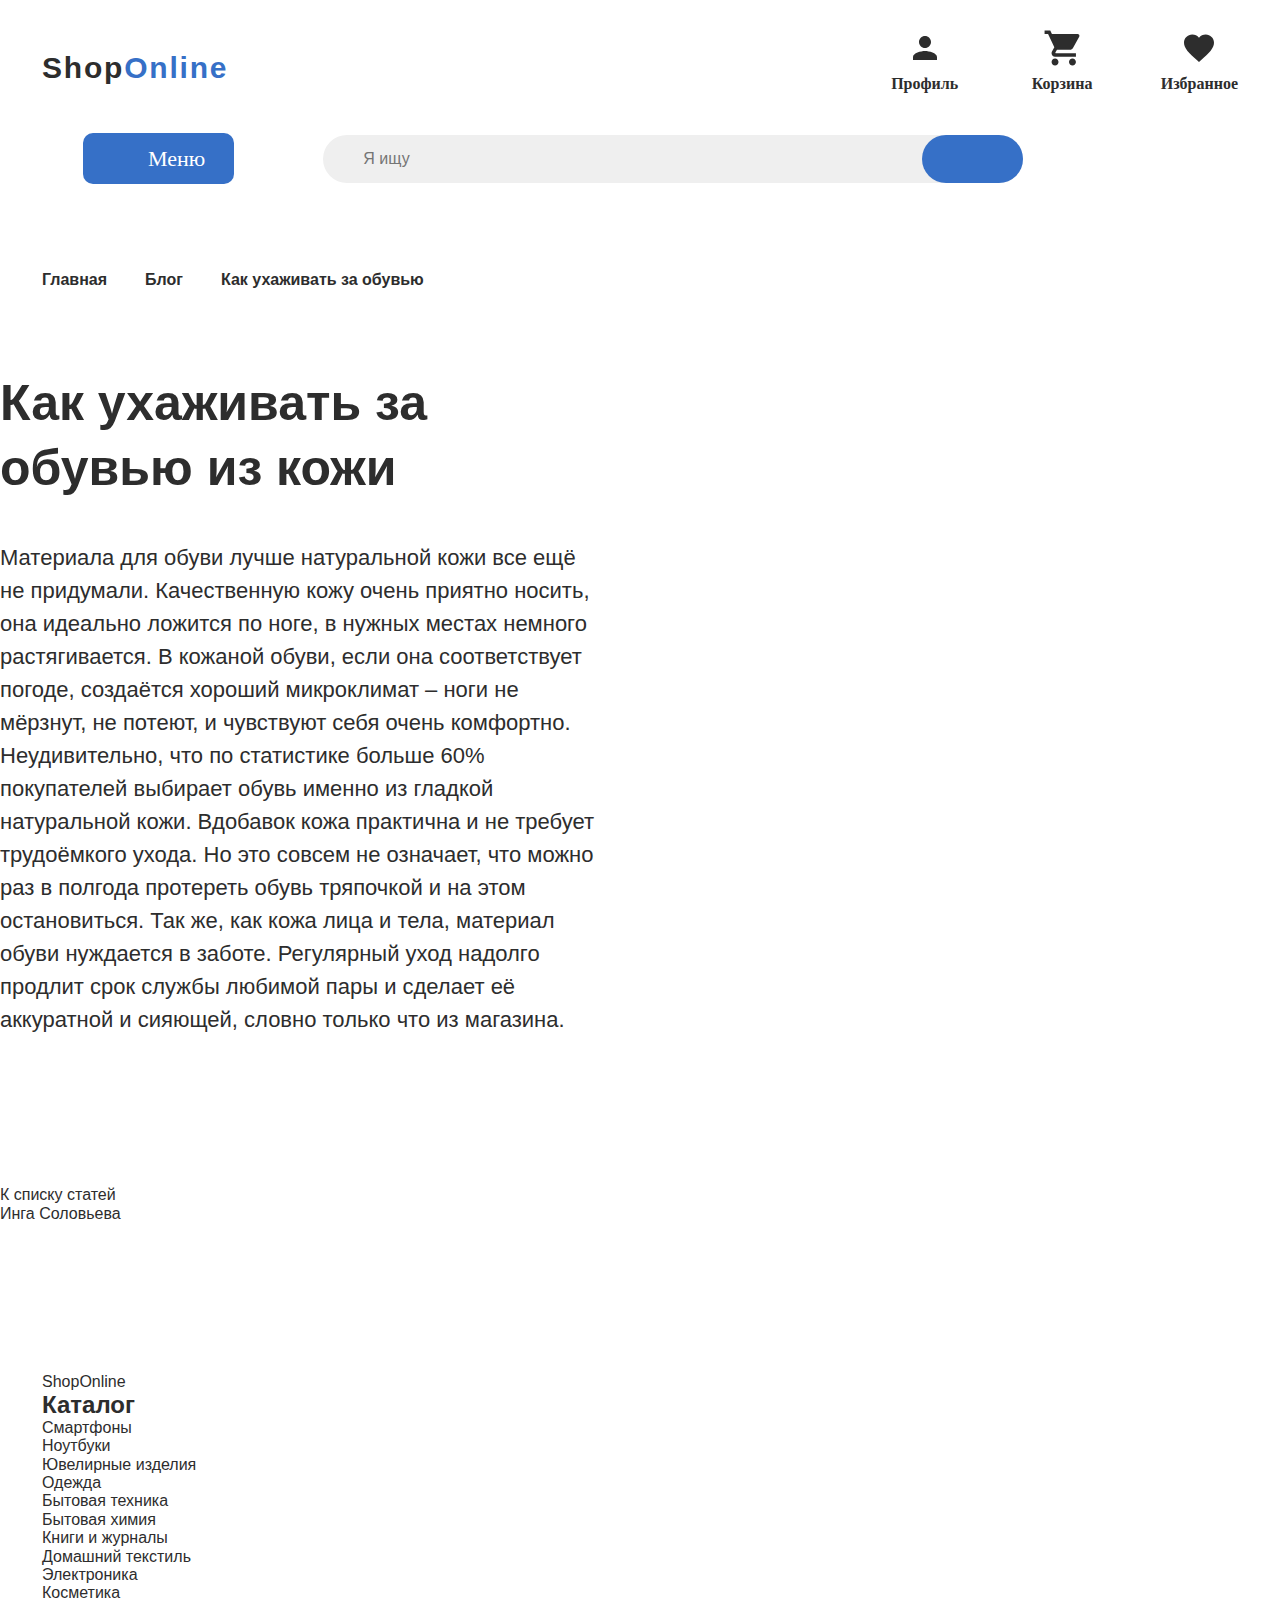
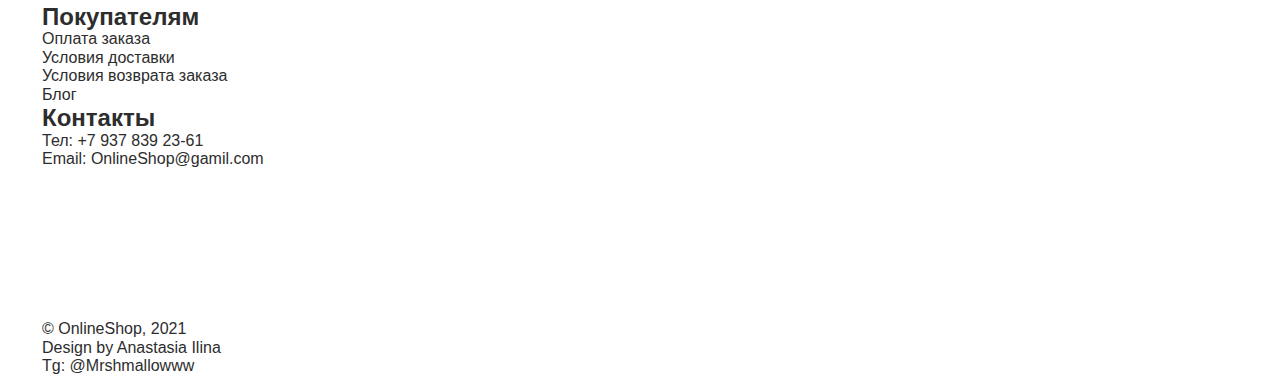
==== pages/article.html @ a48350e6 "pages" ====
<!DOCTYPE html><html lang="en"><head><meta charset="UTF-8"><meta name="viewport" content="width=device-width,initial-scale=1"><link rel="preload" href="../fonts/lato-light.woff2" as="font" type="font/woff2" crossorigin=""><link rel="preload" href="../fonts/lato-bold.woff2" as="font" type="font/woff2" crossorigin=""><link rel="preload" href="../fonts/lato-regular.woff2" as="font" type="font/woff2" crossorigin=""><link rel="preload" href="../fonts/OpenSans-Bold.woff2" as="font" type="font/woff2" crossorigin=""><style>@charset "UTF-8";html{line-height:1.15;-webkit-text-size-adjust:100%}body{margin:0}main{display:block}h1{font-size:2em;margin:.67em 0}a{background-color:transparent}button,input{font-family:inherit;font-size:100%;line-height:1.15;margin:0}button,input{overflow:visible}button{text-transform:none}button{-webkit-appearance:button}button::-moz-focus-inner{border-style:none;padding:0}button:-moz-focusring{outline:ButtonText dotted 1px}::-webkit-file-upload-button{-webkit-appearance:button;font:inherit}@font-face{font-family:Lato;font-weight:300;font-display:swap;src:url(fonts/Lato-300.woff2) format("woff2"),url(fonts/Lato-300.woff) format("woff")}@font-face{font-family:Lato;font-weight:400;font-display:swap;src:url(fonts/Lato-400.woff2) format("woff2"),url(fonts/Lato-400.woff) format("woff")}@font-face{font-family:Lato;font-weight:700;font-display:swap;src:url(fonts/Lato-700.woff2) format("woff2"),url(fonts/Lato-700.woff) format("woff")}html{position:relative;box-sizing:border-box;height:100%}*,::after,::before{box-sizing:inherit}body{min-width:320px;min-height:100%;background-color:#fff;font-family:Lato,sans-serif;font-style:normal;color:#2d2d2d;font-weight:400}svg{max-width:100%;max-height:100%;height:auto}button{padding:0;border:none;background-color:transparent}a{text-decoration:none;color:inherit}ul{list-style:none;padding:0;margin:0}h1,h2,h3,p{margin:0}.container{max-width:1920px;padding:0 75px;margin:0 auto;width:100%}@media (max-width:1919px) and (min-width:1024px){.container{max-width:100%;padding:0 42px}}@media (max-width:1024px){.container{max-width:1024px;padding:0 42px}}@media (max-width:768px){.container{max-width:768px;padding:0 34px}}@media (max-width:320px){.container{max-width:320px;padding:0 20px}}.header-container{padding:27px 0 0}.header__wrapper{display:grid;grid-template-columns:1fr 1fr 4fr 1fr;align-items:center;gap:99px;padding-top:3px}.header__logo{padding-top:13px;grid-column:1/2;color:#2d2d2d;font-family:Open,sans-serif;font-size:30px;font-style:normal;font-weight:700;line-height:normal;letter-spacing:1.8px}.header__logo-span{color:#3670c7}.header__btn{max-height:61px;justify-self:end;align-items:center;width:151px;display:grid;grid-column:2/3;border-radius:10px;background:#3670c7;padding:9px 28px 9px 30px;gap:7px;color:#fff;font-family:Lato;font-size:22px;font-style:normal;font-weight:400;line-height:150%}.header__btn-icon{grid-column:1/2;background-image:url(img/menu.svg);background-position:center;background-repeat:no-repeat;width:24px;height:24px}.header__btn-text{grid-column:2/3}.header__form{grid-column:3/4}.header__label{display:block;position:relative;max-height:54px;width:757px}.header__input{appearance:none;border-radius:30px;background:#efefef;padding:15px 40px;max-height:54px;min-width:100%;border:none}.header__input-btn{background-image:url(img/search.svg);background-color:#3670c7;background-position:center;max-width:101px;width:100%;height:100%;background-repeat:no-repeat;border-radius:30px;position:absolute;top:0;right:0}.header-panel{grid-column:4/5;display:grid;grid-template-columns:repeat(3,1fr);gap:70px;align-items:center}.header-panel__item{justify-items:center;display:grid;grid-template-rows:repeat(3,1fr);gap:4px}.header-panel__icon{grid-row:1/3;width:36px;height:36px}.header-panel__text{grid-row:3/4;color:#2d2d2d;font-family:Lato;font-size:16px;font-style:normal;font-weight:700}@media (max-width:1919px) and (min-width:1024px){.header__wrapper{grid-template-columns:1fr 1fr 1fr;grid-template-rows:1fr 1fr;gap:34px 89px}.header__logo{grid-column:1/3;grid-row:1/2}.header__btn{grid-column:1/2;grid-row:2/3;width:151px;max-height:54px}.header__form{grid-column:2/5;grid-row:2/3}.header__label{max-width:700px}.header-panel{grid-column:4/5;grid-row:1/2;max-width:354px;gap:60px}}@media (max-width:1024px){.header-container{padding:34px 0 0}.header__wrapper{grid-template-columns:1fr 1fr 1fr;grid-template-rows:1fr 1fr;gap:34px 89px}.header__logo{grid-column:1/3;grid-row:1/2}.header__btn{grid-column:1/2;grid-row:2/3;width:151px;max-height:54px}.header__form{grid-column:2/5;grid-row:2/3}.header__label{max-width:700px}.header-panel{grid-column:4/5;grid-row:1/2;max-width:354px;gap:60px}}@media (max-width:768px){.header-container{padding:27px 0 0}.header__wrapper{grid-template-columns:1fr 1fr 1fr;grid-template-rows:1fr 1fr;gap:29px 45px}.header__btn{font-size:16px;padding:7px 21px 10px;max-height:42px;max-width:115px}.header__label{max-width:540px}.header__input{max-height:54px;max-width:540px}}@media (max-width:320px){.header-container{padding:20px 0}.header__wrapper{grid-template-columns:1fr 1fr;grid-template-rows:1fr 1fr 1fr;gap:20px 71px}.header__logo{font-size:18px;grid-column:1/3;grid-row:1/2}.header__btn-icon{width:14px;height:14px}.header__btn{grid-column:1/2;grid-row:2/3;max-width:79px;max-height:30px;font-size:12px;padding:5px 14px}.header__form{grid-column:1/3;grid-row:3/4}.header__label{max-width:280px}.header__input{padding:9px 16px 11px;max-height:30px;max-width:280px;font-size:8px}.header__input-btn{max-height:30px;max-width:50px;background-size:20px}.header-panel__item{gap:0;grid-template-rows:1fr}.header-panel{grid-column:2/3;grid-row:2/3;max-width:130px;gap:20px}.header-panel__text{display:none}.header-panel__icon{min-width:30px;min-height:30px}.header__btn-icon{background-image:url(img/menu320.svg);width:14px;height:14px}}.menu{background-color:#fff;position:absolute;padding:52px 0 92px;max-width:1800px;width:100%;transform:translateY(-700px);z-index:10}.menu-wrapper{display:flex;gap:225px}.menu-title{font-size:38px;font-weight:700;font-style:normal;line-height:130%;margin-bottom:33px}.menu-list{display:flex;flex-direction:column;align-content:space-between;flex-wrap:wrap;gap:20px;max-height:245px}.menu-catalog{min-width:533px}.menu-item,.menu-link{width:225px}.menu-link{font-size:22px;line-height:150%;font-style:normal;font-weight:400}@media (max-width:1919px) and (min-width:1024px){.menu-wrapper{flex-wrap:wrap}.menu{transform:translateY(-1400px)}}@media (max-width:1024px){.menu{transform:translateY(-1600px)}.menu-wrapper{flex-wrap:wrap}}.breadcrumps-wrapper{margin-bottom:80px}.section-breadcrumbs{display:flex;gap:10px;align-content:center}.section-breadcrumb{font-size:16px;line-height:130%;font-weight:700}.section-arrow{content:"";background-image:url(img/blog-arrow.svg);background-position:center;background-repeat:no-repeat;width:18px;height:18px}@media (max-width:768px){.breadcrumps-wrapper{margin-bottom:60px}.section-breadcrumb{font-size:14px}}@media (max-width:320px){.section-breadcrumbs{gap:6px}.breadcrumps-wrapper{margin-bottom:31px}.section-breadcrumb{font-size:8px}.section-arrow{content:"";background-image:url(img/blog-arrow320.svg);background-repeat:no-repeat;width:11px;height:11px}}.article{padding:80px 0 150px}.article-conatainer{margin:0 auto;max-width:1770px}.article-wrapper{display:flex;gap:143px}.article-title{color:#2d2d2d;font-size:50px;font-style:normal;font-weight:700;line-height:130%;margin-bottom:40px}.article-text{color:#2d2d2d;font-size:22px;font-style:normal;font-weight:400;line-height:150%;margin-bottom:150px}.reclame-card{width:532px;height:328px;background-repeat:no-repeat;display:flex;flex-direction:column;align-items:flex-start;justify-content:flex-end;padding:43px 90px 43px 30px}.reclame-card_one{background-image:url(img/stambul.png);margin-bottom:50px}.reclame-card_two{background-image:url(img/car.png)}.reclame-card__title{color:#fff;font-size:32px;font-style:normal;font-weight:700;line-height:130%}.reclame-card__text{color:#fff;font-size:16px;font-style:normal;font-weight:700;line-height:130%}@media (max-width:1024px){.article{padding:40px 0 100px}.breadcrumps-wrapper-article{margin-bottom:60px}.article-conatainer{margin:0 auto;max-width:1024px;padding:0 42px}.article-wrapper{gap:35px}.reclame-card{width:300px;height:254px}.article-title{font-size:40px;margin-bottom:30px}.article-text{font-size:18px;line-height:150%}.reclame-card{padding:15px 20px 20px 15px}.reclame-card_one{background-image:url(css/img/stamb1024-768.png);margin-bottom:40px}.reclame-card_two{background-image:url(css/img/car1024-768.png)}.reclame-card__title{font-size:22px}.reclame-card__text{font-size:14px}}@media (max-width:768px){.article{padding:35px 0 80px}.article-conatainer{margin:0 auto;max-width:768px;padding:0 34px}.breadcrumps-wrapper-article{margin-bottom:50px}.article-wrapper{flex-direction:column}.article-title{font-size:28px;margin-bottom:20px}.article-text{font-size:16px;margin-bottom:126px}.reclame{display:flex;justify-content:space-between}.reclame-card{width:320px}}@media (max-width:320px){.article{padding:16px 0 52px}.article-conatainer{margin:0 auto;max-width:320px;padding:0 20px}.article-title{font-size:18px;margin-bottom:10px}.article-text{font-size:12px;margin-bottom:123px}.reclame{display:none}}</style><link rel="stylesheet" href="css/index.css" media="print" onload="this.media='all'"><title>Article</title><script type="module" src="js/index.js"></script></head><body><header class="header"><div class="container"><div class="header-container"><div class="header__wrapper"><p class="header__logo">Shop<span class="header__logo-span">Online</span></p><button class="header__btn" aria-label="Кнопка меню"><div class="header__btn-icon"></div><p class="header__btn-text">Меню</p></button><form class="header__form"><label class="header__label" for="header__input"><input class="header__input" id="header__input" type="text" placeholder="Я ищу"> <button class="header__input-btn" aria-label="Кнопка поиска"></button></label></form><ul class="header-panel"><li class="header-panel__item" tabindex="0"><svg class="header-panel__icon" width="36" height="36" viewBox="0 0 36 36" fill="none" xmlns="http://www.w3.org/2000/svg"><g id="person" clip-path="url(#clip0_4601_20)"><path id="Vector" d="M18 18C21.315 18 24 15.315 24 12C24 8.685 21.315 6 18 6C14.685 6 12 8.685 12 12C12 15.315 14.685 18 18 18ZM18 21C13.995 21 6 23.01 6 27V30H30V27C30 23.01 22.005 21 18 21Z" fill="#2D2D2D"/></g><defs><clip-path id="clip0_4601_20"><rect width="36" height="36" fill="white"/></clip-path></defs></svg><p class="header-panel__text">Профиль</p></li><li class="header-panel__item" tabindex="0"><svg class="header-panel__icon" width="31" height="30" viewBox="0 0 31 30" fill="none" xmlns="http://www.w3.org/2000/svg"><path d="M9.5 24C7.85 24 6.515 25.35 6.515 27C6.515 28.65 7.85 30 9.5 30C11.15 30 12.5 28.65 12.5 27C12.5 25.35 11.15 24 9.5 24ZM0.5 0V3H3.5L8.9 14.385L6.875 18.06C6.635 18.48 6.5 18.975 6.5 19.5C6.5 21.15 7.85 22.5 9.5 22.5H27.5V19.5H10.13C9.92 19.5 9.755 19.335 9.755 19.125L9.8 18.945L11.15 16.5H22.325C23.45 16.5 24.44 15.885 24.95 14.955L30.32 5.22C30.44 5.01 30.5 4.755 30.5 4.5C30.5 3.675 29.825 3 29 3H6.815L5.405 0H0.5ZM24.5 24C22.85 24 21.515 25.35 21.515 27C21.515 28.65 22.85 30 24.5 30C26.15 30 27.5 28.65 27.5 27C27.5 25.35 26.15 24 24.5 24Z" fill="#2D2D2D"/></svg><p class="header-panel__text">Корзина</p></li><li class="header-panel__item" tabindex="0"><svg class="header-panel__icon" width="36" height="36" viewBox="0 0 36 36" fill="none" xmlns="http://www.w3.org/2000/svg"><g clip-path="url(#clip0_4601_33)"><path d="M18 32.025L15.825 30.045C8.1 23.04 3 18.42 3 12.75C3 8.13 6.63 4.5 11.25 4.5C13.86 4.5 16.365 5.715 18 7.635C19.635 5.715 22.14 4.5 24.75 4.5C29.37 4.5 33 8.13 33 12.75C33 18.42 27.9 23.04 20.175 30.06L18 32.025Z" fill="#2D2D2D"/></g><defs><clip-path id="clip0_4601_33"><rect width="36" height="36" fill="white"/></clip-path></defs></svg><p class="header-panel__text">Избранное</p></li></ul></div></div><div class="menu"><div class="menu-wrapper"><div class="menu-wrapper-content menu-catalog"><h2 class="menu-title">Каталог</h2><ul class="menu-list"><li class="menu-item"><a href="#" class="menu-link">Смартфоны</a></li><li class="menu-item"><a href="#" class="menu-link">Ноутбуки</a></li><li class="menu-item"><a href="#" class="menu-link">Ювелирные изделия</a></li><li class="menu-item"><a href="#" class="menu-link">Одежда</a></li><li class="menu-item"><a href="#" class="menu-link">Бытовая техника</a></li><li class="menu-item"><a href="#" class="menu-link">Бытовая химия</a></li><li class="menu-item"><a href="#" class="menu-link">Книги и журналы</a></li><li class="menu-item"><a href="#" class="menu-link">Домашний текстиль</a></li><li class="menu-item"><a href="#" class="menu-link">Электроника</a></li><li class="menu-item"><a href="#" class="menu-link">Косметика</a></li></ul></div><div class="menu-wrapper-content"><h2 class="menu-title">Покупателям</h2><ul class="menu-list menu-list-buyers"><li class="menu-item menu-item-buyers"><a href="#" class="menu-link menu-link-buyers">Оплата заказа</a></li><li class="menu-item menu-item-buyers"><a href="#" class="menu-link menu-link-buyers">Условия доставки</a></li><li class="menu-item menu-item-buyers"><a href="#" class="menu-link menu-link-buyers">Условия возврата заказа</a></li><li class="menu-item menu-item-buyers"><a href="#" class="menu-link menu-link-buyers">Блог</a></li></ul></div><div class="menu-wrapper-content"><h2 class="menu-title">Связаться с нами</h2><ul class="menu-list menu-list-connection"><li class="menu-item menu-item-connection"><a href="#" class="menu-link menu-link-connection">Контакты</a></li></ul></div></div></div></div></header><main class="article"><div class="breadcrumps-wrapper breadcrumps-wrapper-article"><div class="container"><div class="section-breadcrumbs"><a href="./index-shop.html" class="section-breadcrumb">Главная</a><div class="section-arrow"></div><a href="./index-shop.html" class="section-breadcrumb">Блог</a><div class="section-arrow"></div><p class="section-breadcrumb">Как ухаживать за обувью</p></div></div></div><div class="article-conatainer"><div class="article-wrapper"><div class="article-inner"><h1 class="article-title">Как ухаживать за обувью из кожи</h1><p class="article-text">Материала для обуви лучше натуральной кожи все ещё не придумали. Качественную кожу очень приятно носить, она идеально ложится по ноге, в нужных местах немного растягивается. В кожаной обуви, если она соответствует погоде, создаётся хороший микроклимат – ноги не мёрзнут, не потеют, и чувствуют себя очень комфортно. Неудивительно, что по статистике больше 60% покупателей выбирает обувь именно из гладкой натуральной кожи. Вдобавок кожа практична и не требует трудоёмкого ухода. Но это совсем не означает, что можно раз в полгода протереть обувь тряпочкой и на этом остановиться. Так же, как кожа лица и тела, материал обуви нуждается в заботе. Регулярный уход надолго продлит срок службы любимой пары и сделает её аккуратной и сияющей, словно только что из магазина.</p><div class="article-bottom"><a href="./blog.html" class="article-btn"><div class="article-btn-img"></div>К списку статей</a><p class="article-author">Инга Соловьева</p></div></div><div class="reclame"><div class="reclame-card reclame-card_one"><h3 class="reclame-card__title">Горящие туры в Стамбул от 20 000 руб.</h3><p class="reclame-card__text">Окунись в настоящую восточную сказку</p></div><div class="reclame-card reclame-card_two"><h3 class="reclame-card__title">Новый RENAULT DUSTER</h3><p class="reclame-card__text">Легендарный внедорожник в новом дизайне</p></div></div></div></div></main><footer class="footer"><div class="container"><div class="footer-wrapper"><div class="footer-wrapper-top"><div class="footer-content-left"><p class="footer__logo">Shop<span class="footer__logo-span">Online</span></p></div><div class="footer-content-wrapper"><div class="footer-content-center"><div class="footer-content-center__wrapper footer-content-center__catalog"><h2 class="footer-title">Каталог</h2><ul class="footer-content-list"><li class="footer-content-item"><a href="#" class="footer-content-link">Смартфоны</a></li><li class="footer-content-item"><a href="#" class="footer-content-link">Ноутбуки</a></li><li class="footer-content-item"><a href="#" class="footer-content-link">Ювелирные изделия</a></li><li class="footer-content-item"><a href="#" class="footer-content-link">Одежда</a></li><li class="footer-content-item"><a href="#" class="footer-content-link">Бытовая техника</a></li><li class="footer-content-item"><a href="#" class="footer-content-link">Бытовая химия</a></li><li class="footer-content-item"><a href="#" class="footer-content-link">Книги и журналы</a></li><li class="footer-content-item"><a href="#" class="footer-content-link">Домашний текстиль</a></li><li class="footer-content-item"><a href="#" class="footer-content-link">Электроника</a></li><li class="footer-content-item"><a href="#" class="footer-content-link">Косметика</a></li></ul></div><div class="footer-content-center__wrapper"><h2 class="footer-title">Покупателям</h2><ul class="footer-content-list-buyers"><li class="footer-content-item-buyers"><a href="#" class="footer-content-link-buyers">Оплата заказа</a></li><li class="footer-content-item-buyers"><a href="#" class="footer-content-link-buyers">Условия доставки</a></li><li class="footer-content-item-buyers"><a href="#" class="footer-content-link-buyers">Условия возврата заказа</a></li><li class="footer-content-item-buyers"><a href="#" class="footer-content-link-buyers">Блог</a></li></ul></div></div><div class="footer-content-right"><div class="footer-content-contacts"><h2 class="footer-title">Контакты</h2><p class="footer-contact footer-phone">Тел: <a href="tel:+79378392361" class="footer-phone">+7 937 839 23-61</a></p><p class="footer-contact footer-email">Email: <a href="email:OnlineShop@gamil.com" class="footer-phone">OnlineShop@gamil.com</a></p><ul class="footer-social"><li class="footer-social-item"><a href="#" class="footer-social-link"><svg width="26" height="26" viewBox="0 0 26 26" fill="none" xmlns="http://www.w3.org/2000/svg"><path d="M18.1162 15.2318C17.8395 15.0896 16.4608 14.4143 16.2043 14.3229C15.9479 14.2264 15.76 14.1807 15.5746 14.465C15.3867 14.7469 14.8535 15.374 14.686 15.5645C14.5235 15.7523 14.3584 15.7752 14.0817 15.6355C12.4363 14.8129 11.3572 14.168 10.2731 12.3068C9.98616 11.8117 10.56 11.8473 11.0957 10.7783C11.1871 10.5904 11.1414 10.4305 11.0703 10.2883C10.9992 10.1461 10.4406 8.76992 10.2071 8.20879C9.98108 7.66289 9.74748 7.73906 9.57737 7.72891C9.41487 7.71875 9.22952 7.71875 9.04163 7.71875C8.85373 7.71875 8.55159 7.78984 8.29514 8.0666C8.0387 8.34844 7.31506 9.02637 7.31506 10.4025C7.31506 11.7787 8.31799 13.1117 8.4551 13.2996C8.59729 13.4875 10.428 16.3109 13.2387 17.5271C15.016 18.2939 15.7117 18.36 16.6004 18.2279C17.1412 18.1467 18.2559 17.5525 18.4869 16.8949C18.718 16.2398 18.718 15.6787 18.6494 15.5619C18.5809 15.4375 18.393 15.3664 18.1162 15.2318Z" fill="white"/><path d="M23.4914 8.59219C22.9176 7.22871 22.0949 6.00488 21.0463 4.95371C19.9977 3.90508 18.7738 3.07988 17.4078 2.50859C16.0113 1.92207 14.5285 1.625 13 1.625H12.9492C11.4106 1.63262 9.92014 1.9373 8.51858 2.53652C7.16526 3.11543 5.95158 3.93809 4.91311 4.98672C3.87463 6.03535 3.05959 7.2541 2.49592 8.6125C1.91194 10.0191 1.6174 11.5146 1.62502 13.0533C1.63264 14.8154 2.05412 16.5648 2.84377 18.1289V21.9883C2.84377 22.6332 3.36682 23.1562 4.01174 23.1562H7.87365C9.43772 23.9459 11.1871 24.3674 12.9492 24.375H13.0026C14.5235 24.375 15.9987 24.0805 17.3875 23.5041C18.7459 22.9379 19.9672 22.1254 21.0133 21.0869C22.0619 20.0484 22.8871 18.8348 23.4635 17.4814C24.0627 16.0799 24.3674 14.5895 24.375 13.0508C24.3826 11.5045 24.083 10.0039 23.4914 8.59219ZM19.6549 19.7133C17.875 21.4754 15.5137 22.4453 13 22.4453H12.9569C11.4258 22.4377 9.9049 22.0568 8.56174 21.3408L8.34846 21.2266H4.77346V17.6516L4.6592 17.4383C3.94319 16.0951 3.56233 14.5742 3.55471 13.0432C3.54455 10.5117 4.51194 8.13516 6.28674 6.34512C8.05901 4.55508 10.428 3.56484 12.9594 3.55469H13.0026C14.2721 3.55469 15.5035 3.80098 16.6639 4.28848C17.7963 4.76328 18.8119 5.44629 19.6854 6.31973C20.5563 7.19062 21.2418 8.20879 21.7166 9.34121C22.2092 10.5143 22.4555 11.7584 22.4504 13.0432C22.4352 15.5721 21.4424 17.941 19.6549 19.7133Z" fill="white"/></svg></a></li><li class="footer-social-item"><a href="#" class="footer-social-link"><svg width="26" height="26" viewBox="0 0 26 26" fill="none" xmlns="http://www.w3.org/2000/svg"><path d="M13 2C10.0149 2 9.6395 2.01375 8.46663 2.066C7.29375 2.121 6.49487 2.30525 5.795 2.5775C5.06088 2.85363 4.39593 3.28676 3.84663 3.84663C3.2871 4.39621 2.85402 5.06108 2.5775 5.795C2.30525 6.4935 2.11963 7.29375 2.066 8.4625C2.01375 9.63812 2 10.0121 2 13.0014C2 15.9879 2.01375 16.3619 2.066 17.5347C2.121 18.7063 2.30525 19.5051 2.5775 20.205C2.85938 20.9282 3.23475 21.5415 3.84663 22.1534C4.45713 22.7652 5.07037 23.142 5.79363 23.4225C6.49487 23.6947 7.29238 23.8804 8.46388 23.934C9.63813 23.9862 10.0121 24 13 24C15.9879 24 16.3605 23.9862 17.5347 23.934C18.7049 23.879 19.5065 23.6947 20.2064 23.4225C20.94 23.1462 21.6045 22.7131 22.1534 22.1534C22.7652 21.5415 23.1406 20.9282 23.4225 20.205C23.6934 19.5051 23.879 18.7063 23.934 17.5347C23.9862 16.3619 24 15.9879 24 13C24 10.0121 23.9862 9.63813 23.934 8.46388C23.879 7.29375 23.6934 6.4935 23.4225 5.795C23.146 5.06106 22.7129 4.39618 22.1534 3.84663C21.6042 3.28655 20.9392 2.85339 20.205 2.5775C19.5037 2.30525 18.7035 2.11963 17.5334 2.066C16.3591 2.01375 15.9865 2 12.9973 2H13.0014H13ZM12.0141 3.98275H13.0014C15.9384 3.98275 16.2863 3.99238 17.4454 4.046C18.5179 4.09413 19.1009 4.27425 19.4886 4.42412C20.0015 4.6235 20.3686 4.86275 20.7536 5.24775C21.1386 5.63275 21.3765 5.9985 21.5759 6.51275C21.7271 6.89913 21.9059 7.48213 21.954 8.55463C22.0076 9.71375 22.0186 10.0616 22.0186 12.9973C22.0186 15.9329 22.0076 16.2821 21.954 17.4412C21.9059 18.5138 21.7257 19.0954 21.5759 19.4831C21.3995 19.9607 21.118 20.3926 20.7522 20.7467C20.3672 21.1318 20.0015 21.3696 19.4873 21.569C19.1023 21.7203 18.5192 21.899 17.4454 21.9485C16.2863 22.0007 15.9384 22.0131 13.0014 22.0131C10.0644 22.0131 9.71513 22.0007 8.556 21.9485C7.4835 21.899 6.90188 21.7203 6.51412 21.569C6.03631 21.3929 5.60405 21.1119 5.24913 20.7467C4.88303 20.392 4.60112 19.9598 4.42412 19.4818C4.27425 19.0954 4.09413 18.5124 4.046 17.4399C3.99375 16.2808 3.98275 15.9329 3.98275 12.9945C3.98275 10.0575 3.99375 9.711 4.046 8.55187C4.0955 7.47937 4.27425 6.89638 4.4255 6.50863C4.62488 5.99575 4.86412 5.62862 5.24913 5.24362C5.63412 4.85862 5.99988 4.62075 6.51412 4.42138C6.90188 4.27013 7.4835 4.09138 8.556 4.04188C9.57075 3.99513 9.964 3.98138 12.0141 3.98V3.98275ZM18.8726 5.80875C18.6993 5.80875 18.5276 5.84289 18.3675 5.90923C18.2073 5.97557 18.0618 6.0728 17.9392 6.19537C17.8167 6.31794 17.7194 6.46346 17.6531 6.62361C17.5868 6.78376 17.5526 6.95541 17.5526 7.12875C17.5526 7.30209 17.5868 7.47374 17.6531 7.63389C17.7194 7.79404 17.8167 7.93956 17.9392 8.06213C18.0618 8.1847 18.2073 8.28193 18.3675 8.34827C18.5276 8.41461 18.6993 8.44875 18.8726 8.44875C19.2227 8.44875 19.5585 8.30968 19.806 8.06213C20.0536 7.81458 20.1926 7.47884 20.1926 7.12875C20.1926 6.77866 20.0536 6.44292 19.806 6.19537C19.5585 5.94782 19.2227 5.80875 18.8726 5.80875ZM13.0014 7.3515C12.2521 7.33981 11.508 7.47729 10.8123 7.75594C10.1167 8.0346 9.48346 8.44885 8.94946 8.97458C8.41546 9.50032 7.99138 10.127 7.70191 10.8182C7.41244 11.5094 7.26336 12.2513 7.26336 13.0007C7.26336 13.7501 7.41244 14.4919 7.70191 15.1831C7.99138 15.8743 8.41546 16.5011 8.94946 17.0268C9.48346 17.5525 10.1167 17.9668 10.8123 18.2454C11.508 18.5241 12.2521 18.6616 13.0014 18.6499C14.4844 18.6267 15.8988 18.0214 16.9393 16.9645C17.9799 15.9076 18.5631 14.4839 18.5631 13.0007C18.5631 11.5175 17.9799 10.0938 16.9393 9.03691C15.8988 7.97999 14.4844 7.37464 13.0014 7.3515ZM13.0014 9.33288C13.974 9.33288 14.9067 9.71923 15.5944 10.407C16.2821 11.0947 16.6685 12.0274 16.6685 13C16.6685 13.9726 16.2821 14.9053 15.5944 15.593C14.9067 16.2808 13.974 16.6671 13.0014 16.6671C12.0288 16.6671 11.096 16.2808 10.4083 15.593C9.72061 14.9053 9.33425 13.9726 9.33425 13C9.33425 12.0274 9.72061 11.0947 10.4083 10.407C11.096 9.71923 12.0288 9.33288 13.0014 9.33288Z" fill="white"/></svg></a></li><li class="footer-social-item"><a href="#" class="footer-social-link"><svg width="26" height="26" viewBox="0 0 26 26" fill="none" xmlns="http://www.w3.org/2000/svg"><path d="M24.375 12.9291C24.375 12.8732 24.375 12.8097 24.3725 12.7361C24.3699 12.5304 24.3648 12.2994 24.3598 12.0531C24.3395 11.3447 24.3039 10.6388 24.248 9.97358C24.1719 9.05698 24.0602 8.29272 23.9078 7.7189C23.747 7.12006 23.4319 6.5739 22.9939 6.13502C22.5559 5.69614 22.0104 5.3799 21.4119 5.21792C20.6934 5.02495 19.2867 4.90562 17.3062 4.83198C16.3643 4.79644 15.3562 4.77358 14.3482 4.76089C13.9953 4.75581 13.6678 4.75327 13.3732 4.75073H12.6268C12.3322 4.75327 12.0047 4.75581 11.6518 4.76089C10.6438 4.77358 9.63574 4.79644 8.69375 4.83198C6.71328 4.90815 5.3041 5.02749 4.58809 5.21792C3.98938 5.3795 3.44365 5.69561 3.0056 6.13455C2.56755 6.57349 2.25255 7.11986 2.09219 7.7189C1.9373 8.29272 1.82812 9.05698 1.75195 9.97358C1.69609 10.6388 1.66055 11.3447 1.64023 12.0531C1.63262 12.2994 1.63008 12.5304 1.62754 12.7361C1.62754 12.8097 1.625 12.8732 1.625 12.9291V13.0712C1.625 13.1271 1.625 13.1906 1.62754 13.2642C1.63008 13.4699 1.63516 13.7009 1.64023 13.9472C1.66055 14.6556 1.69609 15.3615 1.75195 16.0267C1.82812 16.9433 1.93984 17.7076 2.09219 18.2814C2.41719 19.4976 3.37187 20.4574 4.58809 20.7824C5.3041 20.9753 6.71328 21.0947 8.69375 21.1683C9.63574 21.2039 10.6438 21.2267 11.6518 21.2394C12.0047 21.2445 12.3322 21.247 12.6268 21.2496H13.3732C13.6678 21.247 13.9953 21.2445 14.3482 21.2394C15.3562 21.2267 16.3643 21.2039 17.3062 21.1683C19.2867 21.0921 20.6959 20.9728 21.4119 20.7824C22.6281 20.4574 23.5828 19.5001 23.9078 18.2814C24.0627 17.7076 24.1719 16.9433 24.248 16.0267C24.3039 15.3615 24.3395 14.6556 24.3598 13.9472C24.3674 13.7009 24.3699 13.4699 24.3725 13.2642C24.3725 13.1906 24.375 13.1271 24.375 13.0712V12.9291ZM22.5469 13.0611C22.5469 13.1144 22.5469 13.1728 22.5443 13.2414C22.5418 13.4394 22.5367 13.6578 22.5316 13.8939C22.5139 14.5693 22.4783 15.2447 22.425 15.8718C22.3564 16.6894 22.26 17.3597 22.1406 17.8091C21.9832 18.3957 21.5211 18.8603 20.9371 19.0152C20.4039 19.1574 19.0607 19.2716 17.2352 19.3402C16.3109 19.3757 15.3156 19.3986 14.3229 19.4113C13.975 19.4164 13.6525 19.4189 13.3631 19.4189H12.6369L11.6771 19.4113C10.6844 19.3986 9.6916 19.3757 8.76484 19.3402C6.93926 19.2691 5.59355 19.1574 5.06289 19.0152C4.47891 18.8578 4.0168 18.3957 3.85938 17.8091C3.74004 17.3597 3.64355 16.6894 3.575 15.8718C3.52168 15.2447 3.48867 14.5693 3.46836 13.8939C3.46074 13.6578 3.4582 13.4369 3.45566 13.2414C3.45566 13.1728 3.45312 13.1119 3.45312 13.0611V12.9392C3.45312 12.8859 3.45313 12.8275 3.45566 12.7589C3.4582 12.5609 3.46328 12.3425 3.46836 12.1064C3.48613 11.431 3.52168 10.7556 3.575 10.1285C3.64355 9.31089 3.74004 8.64057 3.85938 8.19116C4.0168 7.60464 4.47891 7.13999 5.06289 6.98511C5.59609 6.84292 6.93926 6.72866 8.76484 6.66011C9.68906 6.62456 10.6844 6.60171 11.6771 6.58901C12.025 6.58393 12.3475 6.5814 12.6369 6.5814H13.3631L14.3229 6.58901C15.3156 6.60171 16.3084 6.62456 17.2352 6.66011C19.0607 6.7312 20.4064 6.84292 20.9371 6.98511C21.5211 7.14253 21.9832 7.60464 22.1406 8.19116C22.26 8.64057 22.3564 9.31089 22.425 10.1285C22.4783 10.7556 22.5113 11.431 22.5316 12.1064C22.5393 12.3425 22.5418 12.5634 22.5443 12.7589C22.5443 12.8275 22.5469 12.8884 22.5469 12.9392V13.0611ZM10.7402 16.4025L16.6309 12.9748L10.7402 9.5978V16.4025Z" fill="white"/></svg></a></li><li class="footer-social-item"><a href="#" class="footer-social-link"><svg width="26" height="26" viewBox="0 0 26 26" fill="none" xmlns="http://www.w3.org/2000/svg"><path d="M19.5 2.1665H16.25C14.8135 2.1665 13.4357 2.73719 12.4199 3.75301C11.4041 4.76883 10.8334 6.14658 10.8334 7.58317V10.8332H7.58337V15.1665H10.8334V23.8332H15.1667V15.1665H18.4167L19.5 10.8332H15.1667V7.58317C15.1667 7.29585 15.2808 7.0203 15.484 6.81714C15.6872 6.61397 15.9627 6.49984 16.25 6.49984H19.5V2.1665Z" stroke="white" stroke-width="2" stroke-linecap="round" stroke-linejoin="round"/></svg></a></li><li class="footer-social-item"><a href="#" class="footer-social-link"><svg width="26" height="26" viewBox="0 0 26 26" fill="none" xmlns="http://www.w3.org/2000/svg"><path d="M21.1818 3.24682C20.921 3.26579 20.665 3.32698 20.4238 3.428H20.4205C20.1889 3.51982 19.088 3.98294 17.4143 4.68494L11.4164 7.211C7.11257 9.02288 2.88188 10.8071 2.88188 10.8071L2.93226 10.7876C2.93226 10.7876 2.64057 10.8835 2.33588 11.0923C2.14765 11.2121 1.98567 11.3688 1.85976 11.553C1.71026 11.7724 1.59001 12.1079 1.63469 12.4549C1.70782 13.0415 2.08807 13.3933 2.36107 13.5875C2.63732 13.7841 2.90057 13.8759 2.90057 13.8759H2.90707L6.87451 15.2125C7.05244 15.7837 8.0835 19.1734 8.33132 19.9543C8.47757 20.4206 8.61975 20.7123 8.79769 20.9349C8.88382 21.0487 8.98457 21.1438 9.10563 21.2201C9.16857 21.2567 9.23567 21.2857 9.3055 21.3063L9.26488 21.2965C9.27707 21.2998 9.28682 21.3095 9.29575 21.3128C9.32825 21.3217 9.35019 21.3249 9.39163 21.3314C10.0197 21.5216 10.5243 21.1316 10.5243 21.1316L10.5527 21.1088L12.8951 18.976L16.8211 21.9879L16.9105 22.0261C17.7287 22.3853 18.5574 22.1854 18.9954 21.8328C19.4366 21.4777 19.608 21.0235 19.608 21.0235L19.6364 20.9504L22.6703 5.40807C22.7564 5.02457 22.7784 4.66544 22.6833 4.31688C22.5853 3.96411 22.3589 3.66071 22.0488 3.46619C21.7883 3.30785 21.4862 3.23142 21.1818 3.24682ZM21.0998 4.91244C21.0965 4.96363 21.1063 4.95794 21.0835 5.05625V5.06519L18.0781 20.4458C18.0651 20.4678 18.0431 20.5157 17.983 20.5636C17.9196 20.614 17.8693 20.6457 17.6052 20.5409L12.8033 16.8594L9.90269 19.5033L10.5121 15.6114L18.3576 8.29894C18.6809 7.99832 18.5729 7.93494 18.5729 7.93494C18.5956 7.56607 18.0846 7.82688 18.0846 7.82688L8.19157 13.9556L8.18832 13.9393L3.44657 12.3428V12.3395L3.43438 12.3371C3.44269 12.3343 3.45083 12.331 3.45876 12.3273L3.48476 12.3143L3.50994 12.3054C3.50994 12.3054 7.74388 10.5211 12.0477 8.70925C14.2024 7.80169 16.3734 6.88763 18.0431 6.18238C19.7128 5.48119 20.947 4.96688 21.0169 4.93925C21.0835 4.91325 21.0518 4.91325 21.0998 4.91325V4.91244Z" fill="white"/></svg></a></li></ul></div></div></div></div><div class="footer-wrapper-bottom"><p class="footer-copyright">© OnlineShop, 2021</p><div class="footer-developer-wrapper"><p class="footer-developer">Design by Anastasia Ilina</p><a href="#" class="footer-developer-social">Tg: @Mrshmallowww</a></div></div></div></div></footer></body></html>
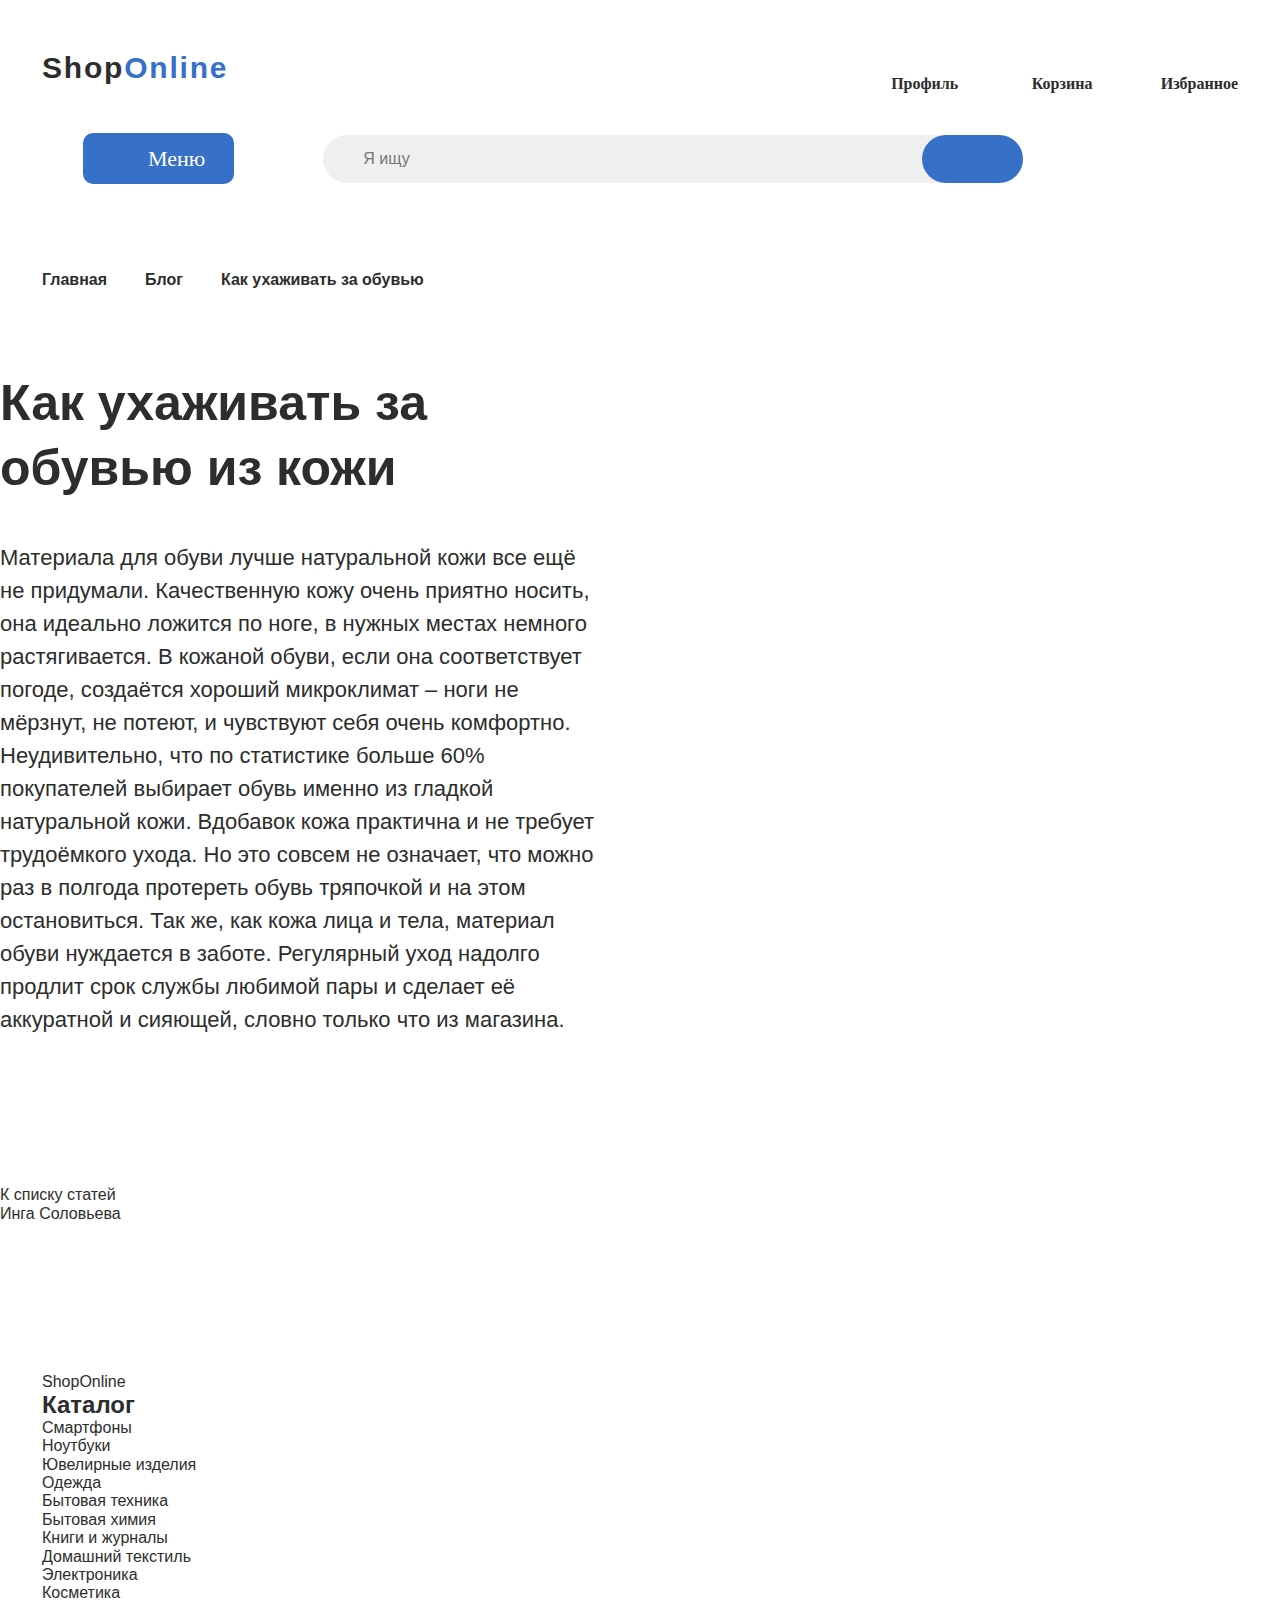
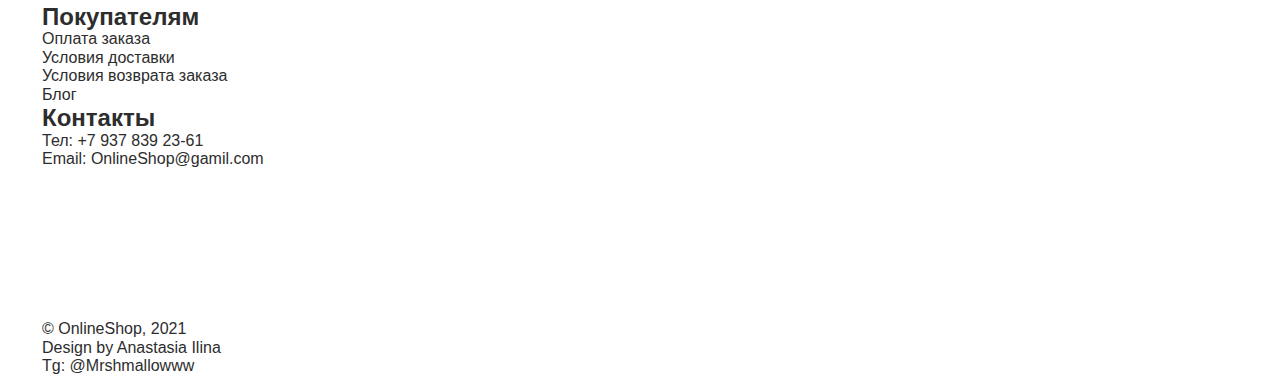
==== commit 875a557c: "crossBrows" ====
--- a/pages/article.html
+++ b/pages/article.html
@@ -1 +1 @@
-<!DOCTYPE html><html lang="en"><head><meta charset="UTF-8"><meta name="viewport" content="width=device-width,initial-scale=1"><link rel="preload" href="../fonts/lato-light.woff2" as="font" type="font/woff2" crossorigin=""><link rel="preload" href="../fonts/lato-bold.woff2" as="font" type="font/woff2" crossorigin=""><link rel="preload" href="../fonts/lato-regular.woff2" as="font" type="font/woff2" crossorigin=""><link rel="preload" href="../fonts/OpenSans-Bold.woff2" as="font" type="font/woff2" crossorigin=""><style>@charset "UTF-8";html{line-height:1.15;-webkit-text-size-adjust:100%}body{margin:0}main{display:block}h1{font-size:2em;margin:.67em 0}a{background-color:transparent}button,input{font-family:inherit;font-size:100%;line-height:1.15;margin:0}button,input{overflow:visible}button{text-transform:none}button{-webkit-appearance:button}button::-moz-focus-inner{border-style:none;padding:0}button:-moz-focusring{outline:ButtonText dotted 1px}::-webkit-file-upload-button{-webkit-appearance:button;font:inherit}@font-face{font-family:Lato;font-weight:300;font-display:swap;src:url(fonts/Lato-300.woff2) format("woff2"),url(fonts/Lato-300.woff) format("woff")}@font-face{font-family:Lato;font-weight:400;font-display:swap;src:url(fonts/Lato-400.woff2) format("woff2"),url(fonts/Lato-400.woff) format("woff")}@font-face{font-family:Lato;font-weight:700;font-display:swap;src:url(fonts/Lato-700.woff2) format("woff2"),url(fonts/Lato-700.woff) format("woff")}html{position:relative;box-sizing:border-box;height:100%}*,::after,::before{box-sizing:inherit}body{min-width:320px;min-height:100%;background-color:#fff;font-family:Lato,sans-serif;font-style:normal;color:#2d2d2d;font-weight:400}svg{max-width:100%;max-height:100%;height:auto}button{padding:0;border:none;background-color:transparent}a{text-decoration:none;color:inherit}ul{list-style:none;padding:0;margin:0}h1,h2,h3,p{margin:0}.container{max-width:1920px;padding:0 75px;margin:0 auto;width:100%}@media (max-width:1919px) and (min-width:1024px){.container{max-width:100%;padding:0 42px}}@media (max-width:1024px){.container{max-width:1024px;padding:0 42px}}@media (max-width:768px){.container{max-width:768px;padding:0 34px}}@media (max-width:320px){.container{max-width:320px;padding:0 20px}}.header-container{padding:27px 0 0}.header__wrapper{display:grid;grid-template-columns:1fr 1fr 4fr 1fr;align-items:center;gap:99px;padding-top:3px}.header__logo{padding-top:13px;grid-column:1/2;color:#2d2d2d;font-family:Open,sans-serif;font-size:30px;font-style:normal;font-weight:700;line-height:normal;letter-spacing:1.8px}.header__logo-span{color:#3670c7}.header__btn{max-height:61px;justify-self:end;align-items:center;width:151px;display:grid;grid-column:2/3;border-radius:10px;background:#3670c7;padding:9px 28px 9px 30px;gap:7px;color:#fff;font-family:Lato;font-size:22px;font-style:normal;font-weight:400;line-height:150%}.header__btn-icon{grid-column:1/2;background-image:url(img/menu.svg);background-position:center;background-repeat:no-repeat;width:24px;height:24px}.header__btn-text{grid-column:2/3}.header__form{grid-column:3/4}.header__label{display:block;position:relative;max-height:54px;width:757px}.header__input{appearance:none;border-radius:30px;background:#efefef;padding:15px 40px;max-height:54px;min-width:100%;border:none}.header__input-btn{background-image:url(img/search.svg);background-color:#3670c7;background-position:center;max-width:101px;width:100%;height:100%;background-repeat:no-repeat;border-radius:30px;position:absolute;top:0;right:0}.header-panel{grid-column:4/5;display:grid;grid-template-columns:repeat(3,1fr);gap:70px;align-items:center}.header-panel__item{justify-items:center;display:grid;grid-template-rows:repeat(3,1fr);gap:4px}.header-panel__icon{grid-row:1/3;width:36px;height:36px}.header-panel__text{grid-row:3/4;color:#2d2d2d;font-family:Lato;font-size:16px;font-style:normal;font-weight:700}@media (max-width:1919px) and (min-width:1024px){.header__wrapper{grid-template-columns:1fr 1fr 1fr;grid-template-rows:1fr 1fr;gap:34px 89px}.header__logo{grid-column:1/3;grid-row:1/2}.header__btn{grid-column:1/2;grid-row:2/3;width:151px;max-height:54px}.header__form{grid-column:2/5;grid-row:2/3}.header__label{max-width:700px}.header-panel{grid-column:4/5;grid-row:1/2;max-width:354px;gap:60px}}@media (max-width:1024px){.header-container{padding:34px 0 0}.header__wrapper{grid-template-columns:1fr 1fr 1fr;grid-template-rows:1fr 1fr;gap:34px 89px}.header__logo{grid-column:1/3;grid-row:1/2}.header__btn{grid-column:1/2;grid-row:2/3;width:151px;max-height:54px}.header__form{grid-column:2/5;grid-row:2/3}.header__label{max-width:700px}.header-panel{grid-column:4/5;grid-row:1/2;max-width:354px;gap:60px}}@media (max-width:768px){.header-container{padding:27px 0 0}.header__wrapper{grid-template-columns:1fr 1fr 1fr;grid-template-rows:1fr 1fr;gap:29px 45px}.header__btn{font-size:16px;padding:7px 21px 10px;max-height:42px;max-width:115px}.header__label{max-width:540px}.header__input{max-height:54px;max-width:540px}}@media (max-width:320px){.header-container{padding:20px 0}.header__wrapper{grid-template-columns:1fr 1fr;grid-template-rows:1fr 1fr 1fr;gap:20px 71px}.header__logo{font-size:18px;grid-column:1/3;grid-row:1/2}.header__btn-icon{width:14px;height:14px}.header__btn{grid-column:1/2;grid-row:2/3;max-width:79px;max-height:30px;font-size:12px;padding:5px 14px}.header__form{grid-column:1/3;grid-row:3/4}.header__label{max-width:280px}.header__input{padding:9px 16px 11px;max-height:30px;max-width:280px;font-size:8px}.header__input-btn{max-height:30px;max-width:50px;background-size:20px}.header-panel__item{gap:0;grid-template-rows:1fr}.header-panel{grid-column:2/3;grid-row:2/3;max-width:130px;gap:20px}.header-panel__text{display:none}.header-panel__icon{min-width:30px;min-height:30px}.header__btn-icon{background-image:url(img/menu320.svg);width:14px;height:14px}}.menu{background-color:#fff;position:absolute;padding:52px 0 92px;max-width:1800px;width:100%;transform:translateY(-700px);z-index:10}.menu-wrapper{display:flex;gap:225px}.menu-title{font-size:38px;font-weight:700;font-style:normal;line-height:130%;margin-bottom:33px}.menu-list{display:flex;flex-direction:column;align-content:space-between;flex-wrap:wrap;gap:20px;max-height:245px}.menu-catalog{min-width:533px}.menu-item,.menu-link{width:225px}.menu-link{font-size:22px;line-height:150%;font-style:normal;font-weight:400}@media (max-width:1919px) and (min-width:1024px){.menu-wrapper{flex-wrap:wrap}.menu{transform:translateY(-1400px)}}@media (max-width:1024px){.menu{transform:translateY(-1600px)}.menu-wrapper{flex-wrap:wrap}}.breadcrumps-wrapper{margin-bottom:80px}.section-breadcrumbs{display:flex;gap:10px;align-content:center}.section-breadcrumb{font-size:16px;line-height:130%;font-weight:700}.section-arrow{content:"";background-image:url(img/blog-arrow.svg);background-position:center;background-repeat:no-repeat;width:18px;height:18px}@media (max-width:768px){.breadcrumps-wrapper{margin-bottom:60px}.section-breadcrumb{font-size:14px}}@media (max-width:320px){.section-breadcrumbs{gap:6px}.breadcrumps-wrapper{margin-bottom:31px}.section-breadcrumb{font-size:8px}.section-arrow{content:"";background-image:url(img/blog-arrow320.svg);background-repeat:no-repeat;width:11px;height:11px}}.article{padding:80px 0 150px}.article-conatainer{margin:0 auto;max-width:1770px}.article-wrapper{display:flex;gap:143px}.article-title{color:#2d2d2d;font-size:50px;font-style:normal;font-weight:700;line-height:130%;margin-bottom:40px}.article-text{color:#2d2d2d;font-size:22px;font-style:normal;font-weight:400;line-height:150%;margin-bottom:150px}.reclame-card{width:532px;height:328px;background-repeat:no-repeat;display:flex;flex-direction:column;align-items:flex-start;justify-content:flex-end;padding:43px 90px 43px 30px}.reclame-card_one{background-image:url(img/stambul.png);margin-bottom:50px}.reclame-card_two{background-image:url(img/car.png)}.reclame-card__title{color:#fff;font-size:32px;font-style:normal;font-weight:700;line-height:130%}.reclame-card__text{color:#fff;font-size:16px;font-style:normal;font-weight:700;line-height:130%}@media (max-width:1024px){.article{padding:40px 0 100px}.breadcrumps-wrapper-article{margin-bottom:60px}.article-conatainer{margin:0 auto;max-width:1024px;padding:0 42px}.article-wrapper{gap:35px}.reclame-card{width:300px;height:254px}.article-title{font-size:40px;margin-bottom:30px}.article-text{font-size:18px;line-height:150%}.reclame-card{padding:15px 20px 20px 15px}.reclame-card_one{background-image:url(css/img/stamb1024-768.png);margin-bottom:40px}.reclame-card_two{background-image:url(css/img/car1024-768.png)}.reclame-card__title{font-size:22px}.reclame-card__text{font-size:14px}}@media (max-width:768px){.article{padding:35px 0 80px}.article-conatainer{margin:0 auto;max-width:768px;padding:0 34px}.breadcrumps-wrapper-article{margin-bottom:50px}.article-wrapper{flex-direction:column}.article-title{font-size:28px;margin-bottom:20px}.article-text{font-size:16px;margin-bottom:126px}.reclame{display:flex;justify-content:space-between}.reclame-card{width:320px}}@media (max-width:320px){.article{padding:16px 0 52px}.article-conatainer{margin:0 auto;max-width:320px;padding:0 20px}.article-title{font-size:18px;margin-bottom:10px}.article-text{font-size:12px;margin-bottom:123px}.reclame{display:none}}</style><link rel="stylesheet" href="css/index.css" media="print" onload="this.media='all'"><title>Article</title><script type="module" src="js/index.js"></script></head><body><header class="header"><div class="container"><div class="header-container"><div class="header__wrapper"><p class="header__logo">Shop<span class="header__logo-span">Online</span></p><button class="header__btn" aria-label="Кнопка меню"><div class="header__btn-icon"></div><p class="header__btn-text">Меню</p></button><form class="header__form"><label class="header__label" for="header__input"><input class="header__input" id="header__input" type="text" placeholder="Я ищу"> <button class="header__input-btn" aria-label="Кнопка поиска"></button></label></form><ul class="header-panel"><li class="header-panel__item" tabindex="0"><svg class="header-panel__icon" width="36" height="36" viewBox="0 0 36 36" fill="none" xmlns="http://www.w3.org/2000/svg"><g id="person" clip-path="url(#clip0_4601_20)"><path id="Vector" d="M18 18C21.315 18 24 15.315 24 12C24 8.685 21.315 6 18 6C14.685 6 12 8.685 12 12C12 15.315 14.685 18 18 18ZM18 21C13.995 21 6 23.01 6 27V30H30V27C30 23.01 22.005 21 18 21Z" fill="#2D2D2D"/></g><defs><clip-path id="clip0_4601_20"><rect width="36" height="36" fill="white"/></clip-path></defs></svg><p class="header-panel__text">Профиль</p></li><li class="header-panel__item" tabindex="0"><svg class="header-panel__icon" width="31" height="30" viewBox="0 0 31 30" fill="none" xmlns="http://www.w3.org/2000/svg"><path d="M9.5 24C7.85 24 6.515 25.35 6.515 27C6.515 28.65 7.85 30 9.5 30C11.15 30 12.5 28.65 12.5 27C12.5 25.35 11.15 24 9.5 24ZM0.5 0V3H3.5L8.9 14.385L6.875 18.06C6.635 18.48 6.5 18.975 6.5 19.5C6.5 21.15 7.85 22.5 9.5 22.5H27.5V19.5H10.13C9.92 19.5 9.755 19.335 9.755 19.125L9.8 18.945L11.15 16.5H22.325C23.45 16.5 24.44 15.885 24.95 14.955L30.32 5.22C30.44 5.01 30.5 4.755 30.5 4.5C30.5 3.675 29.825 3 29 3H6.815L5.405 0H0.5ZM24.5 24C22.85 24 21.515 25.35 21.515 27C21.515 28.65 22.85 30 24.5 30C26.15 30 27.5 28.65 27.5 27C27.5 25.35 26.15 24 24.5 24Z" fill="#2D2D2D"/></svg><p class="header-panel__text">Корзина</p></li><li class="header-panel__item" tabindex="0"><svg class="header-panel__icon" width="36" height="36" viewBox="0 0 36 36" fill="none" xmlns="http://www.w3.org/2000/svg"><g clip-path="url(#clip0_4601_33)"><path d="M18 32.025L15.825 30.045C8.1 23.04 3 18.42 3 12.75C3 8.13 6.63 4.5 11.25 4.5C13.86 4.5 16.365 5.715 18 7.635C19.635 5.715 22.14 4.5 24.75 4.5C29.37 4.5 33 8.13 33 12.75C33 18.42 27.9 23.04 20.175 30.06L18 32.025Z" fill="#2D2D2D"/></g><defs><clip-path id="clip0_4601_33"><rect width="36" height="36" fill="white"/></clip-path></defs></svg><p class="header-panel__text">Избранное</p></li></ul></div></div><div class="menu"><div class="menu-wrapper"><div class="menu-wrapper-content menu-catalog"><h2 class="menu-title">Каталог</h2><ul class="menu-list"><li class="menu-item"><a href="#" class="menu-link">Смартфоны</a></li><li class="menu-item"><a href="#" class="menu-link">Ноутбуки</a></li><li class="menu-item"><a href="#" class="menu-link">Ювелирные изделия</a></li><li class="menu-item"><a href="#" class="menu-link">Одежда</a></li><li class="menu-item"><a href="#" class="menu-link">Бытовая техника</a></li><li class="menu-item"><a href="#" class="menu-link">Бытовая химия</a></li><li class="menu-item"><a href="#" class="menu-link">Книги и журналы</a></li><li class="menu-item"><a href="#" class="menu-link">Домашний текстиль</a></li><li class="menu-item"><a href="#" class="menu-link">Электроника</a></li><li class="menu-item"><a href="#" class="menu-link">Косметика</a></li></ul></div><div class="menu-wrapper-content"><h2 class="menu-title">Покупателям</h2><ul class="menu-list menu-list-buyers"><li class="menu-item menu-item-buyers"><a href="#" class="menu-link menu-link-buyers">Оплата заказа</a></li><li class="menu-item menu-item-buyers"><a href="#" class="menu-link menu-link-buyers">Условия доставки</a></li><li class="menu-item menu-item-buyers"><a href="#" class="menu-link menu-link-buyers">Условия возврата заказа</a></li><li class="menu-item menu-item-buyers"><a href="#" class="menu-link menu-link-buyers">Блог</a></li></ul></div><div class="menu-wrapper-content"><h2 class="menu-title">Связаться с нами</h2><ul class="menu-list menu-list-connection"><li class="menu-item menu-item-connection"><a href="#" class="menu-link menu-link-connection">Контакты</a></li></ul></div></div></div></div></header><main class="article"><div class="breadcrumps-wrapper breadcrumps-wrapper-article"><div class="container"><div class="section-breadcrumbs"><a href="./index-shop.html" class="section-breadcrumb">Главная</a><div class="section-arrow"></div><a href="./index-shop.html" class="section-breadcrumb">Блог</a><div class="section-arrow"></div><p class="section-breadcrumb">Как ухаживать за обувью</p></div></div></div><div class="article-conatainer"><div class="article-wrapper"><div class="article-inner"><h1 class="article-title">Как ухаживать за обувью из кожи</h1><p class="article-text">Материала для обуви лучше натуральной кожи все ещё не придумали. Качественную кожу очень приятно носить, она идеально ложится по ноге, в нужных местах немного растягивается. В кожаной обуви, если она соответствует погоде, создаётся хороший микроклимат – ноги не мёрзнут, не потеют, и чувствуют себя очень комфортно. Неудивительно, что по статистике больше 60% покупателей выбирает обувь именно из гладкой натуральной кожи. Вдобавок кожа практична и не требует трудоёмкого ухода. Но это совсем не означает, что можно раз в полгода протереть обувь тряпочкой и на этом остановиться. Так же, как кожа лица и тела, материал обуви нуждается в заботе. Регулярный уход надолго продлит срок службы любимой пары и сделает её аккуратной и сияющей, словно только что из магазина.</p><div class="article-bottom"><a href="./blog.html" class="article-btn"><div class="article-btn-img"></div>К списку статей</a><p class="article-author">Инга Соловьева</p></div></div><div class="reclame"><div class="reclame-card reclame-card_one"><h3 class="reclame-card__title">Горящие туры в Стамбул от 20 000 руб.</h3><p class="reclame-card__text">Окунись в настоящую восточную сказку</p></div><div class="reclame-card reclame-card_two"><h3 class="reclame-card__title">Новый RENAULT DUSTER</h3><p class="reclame-card__text">Легендарный внедорожник в новом дизайне</p></div></div></div></div></main><footer class="footer"><div class="container"><div class="footer-wrapper"><div class="footer-wrapper-top"><div class="footer-content-left"><p class="footer__logo">Shop<span class="footer__logo-span">Online</span></p></div><div class="footer-content-wrapper"><div class="footer-content-center"><div class="footer-content-center__wrapper footer-content-center__catalog"><h2 class="footer-title">Каталог</h2><ul class="footer-content-list"><li class="footer-content-item"><a href="#" class="footer-content-link">Смартфоны</a></li><li class="footer-content-item"><a href="#" class="footer-content-link">Ноутбуки</a></li><li class="footer-content-item"><a href="#" class="footer-content-link">Ювелирные изделия</a></li><li class="footer-content-item"><a href="#" class="footer-content-link">Одежда</a></li><li class="footer-content-item"><a href="#" class="footer-content-link">Бытовая техника</a></li><li class="footer-content-item"><a href="#" class="footer-content-link">Бытовая химия</a></li><li class="footer-content-item"><a href="#" class="footer-content-link">Книги и журналы</a></li><li class="footer-content-item"><a href="#" class="footer-content-link">Домашний текстиль</a></li><li class="footer-content-item"><a href="#" class="footer-content-link">Электроника</a></li><li class="footer-content-item"><a href="#" class="footer-content-link">Косметика</a></li></ul></div><div class="footer-content-center__wrapper"><h2 class="footer-title">Покупателям</h2><ul class="footer-content-list-buyers"><li class="footer-content-item-buyers"><a href="#" class="footer-content-link-buyers">Оплата заказа</a></li><li class="footer-content-item-buyers"><a href="#" class="footer-content-link-buyers">Условия доставки</a></li><li class="footer-content-item-buyers"><a href="#" class="footer-content-link-buyers">Условия возврата заказа</a></li><li class="footer-content-item-buyers"><a href="#" class="footer-content-link-buyers">Блог</a></li></ul></div></div><div class="footer-content-right"><div class="footer-content-contacts"><h2 class="footer-title">Контакты</h2><p class="footer-contact footer-phone">Тел: <a href="tel:+79378392361" class="footer-phone">+7 937 839 23-61</a></p><p class="footer-contact footer-email">Email: <a href="email:OnlineShop@gamil.com" class="footer-phone">OnlineShop@gamil.com</a></p><ul class="footer-social"><li class="footer-social-item"><a href="#" class="footer-social-link"><svg width="26" height="26" viewBox="0 0 26 26" fill="none" xmlns="http://www.w3.org/2000/svg"><path d="M18.1162 15.2318C17.8395 15.0896 16.4608 14.4143 16.2043 14.3229C15.9479 14.2264 15.76 14.1807 15.5746 14.465C15.3867 14.7469 14.8535 15.374 14.686 15.5645C14.5235 15.7523 14.3584 15.7752 14.0817 15.6355C12.4363 14.8129 11.3572 14.168 10.2731 12.3068C9.98616 11.8117 10.56 11.8473 11.0957 10.7783C11.1871 10.5904 11.1414 10.4305 11.0703 10.2883C10.9992 10.1461 10.4406 8.76992 10.2071 8.20879C9.98108 7.66289 9.74748 7.73906 9.57737 7.72891C9.41487 7.71875 9.22952 7.71875 9.04163 7.71875C8.85373 7.71875 8.55159 7.78984 8.29514 8.0666C8.0387 8.34844 7.31506 9.02637 7.31506 10.4025C7.31506 11.7787 8.31799 13.1117 8.4551 13.2996C8.59729 13.4875 10.428 16.3109 13.2387 17.5271C15.016 18.2939 15.7117 18.36 16.6004 18.2279C17.1412 18.1467 18.2559 17.5525 18.4869 16.8949C18.718 16.2398 18.718 15.6787 18.6494 15.5619C18.5809 15.4375 18.393 15.3664 18.1162 15.2318Z" fill="white"/><path d="M23.4914 8.59219C22.9176 7.22871 22.0949 6.00488 21.0463 4.95371C19.9977 3.90508 18.7738 3.07988 17.4078 2.50859C16.0113 1.92207 14.5285 1.625 13 1.625H12.9492C11.4106 1.63262 9.92014 1.9373 8.51858 2.53652C7.16526 3.11543 5.95158 3.93809 4.91311 4.98672C3.87463 6.03535 3.05959 7.2541 2.49592 8.6125C1.91194 10.0191 1.6174 11.5146 1.62502 13.0533C1.63264 14.8154 2.05412 16.5648 2.84377 18.1289V21.9883C2.84377 22.6332 3.36682 23.1562 4.01174 23.1562H7.87365C9.43772 23.9459 11.1871 24.3674 12.9492 24.375H13.0026C14.5235 24.375 15.9987 24.0805 17.3875 23.5041C18.7459 22.9379 19.9672 22.1254 21.0133 21.0869C22.0619 20.0484 22.8871 18.8348 23.4635 17.4814C24.0627 16.0799 24.3674 14.5895 24.375 13.0508C24.3826 11.5045 24.083 10.0039 23.4914 8.59219ZM19.6549 19.7133C17.875 21.4754 15.5137 22.4453 13 22.4453H12.9569C11.4258 22.4377 9.9049 22.0568 8.56174 21.3408L8.34846 21.2266H4.77346V17.6516L4.6592 17.4383C3.94319 16.0951 3.56233 14.5742 3.55471 13.0432C3.54455 10.5117 4.51194 8.13516 6.28674 6.34512C8.05901 4.55508 10.428 3.56484 12.9594 3.55469H13.0026C14.2721 3.55469 15.5035 3.80098 16.6639 4.28848C17.7963 4.76328 18.8119 5.44629 19.6854 6.31973C20.5563 7.19062 21.2418 8.20879 21.7166 9.34121C22.2092 10.5143 22.4555 11.7584 22.4504 13.0432C22.4352 15.5721 21.4424 17.941 19.6549 19.7133Z" fill="white"/></svg></a></li><li class="footer-social-item"><a href="#" class="footer-social-link"><svg width="26" height="26" viewBox="0 0 26 26" fill="none" xmlns="http://www.w3.org/2000/svg"><path d="M13 2C10.0149 2 9.6395 2.01375 8.46663 2.066C7.29375 2.121 6.49487 2.30525 5.795 2.5775C5.06088 2.85363 4.39593 3.28676 3.84663 3.84663C3.2871 4.39621 2.85402 5.06108 2.5775 5.795C2.30525 6.4935 2.11963 7.29375 2.066 8.4625C2.01375 9.63812 2 10.0121 2 13.0014C2 15.9879 2.01375 16.3619 2.066 17.5347C2.121 18.7063 2.30525 19.5051 2.5775 20.205C2.85938 20.9282 3.23475 21.5415 3.84663 22.1534C4.45713 22.7652 5.07037 23.142 5.79363 23.4225C6.49487 23.6947 7.29238 23.8804 8.46388 23.934C9.63813 23.9862 10.0121 24 13 24C15.9879 24 16.3605 23.9862 17.5347 23.934C18.7049 23.879 19.5065 23.6947 20.2064 23.4225C20.94 23.1462 21.6045 22.7131 22.1534 22.1534C22.7652 21.5415 23.1406 20.9282 23.4225 20.205C23.6934 19.5051 23.879 18.7063 23.934 17.5347C23.9862 16.3619 24 15.9879 24 13C24 10.0121 23.9862 9.63813 23.934 8.46388C23.879 7.29375 23.6934 6.4935 23.4225 5.795C23.146 5.06106 22.7129 4.39618 22.1534 3.84663C21.6042 3.28655 20.9392 2.85339 20.205 2.5775C19.5037 2.30525 18.7035 2.11963 17.5334 2.066C16.3591 2.01375 15.9865 2 12.9973 2H13.0014H13ZM12.0141 3.98275H13.0014C15.9384 3.98275 16.2863 3.99238 17.4454 4.046C18.5179 4.09413 19.1009 4.27425 19.4886 4.42412C20.0015 4.6235 20.3686 4.86275 20.7536 5.24775C21.1386 5.63275 21.3765 5.9985 21.5759 6.51275C21.7271 6.89913 21.9059 7.48213 21.954 8.55463C22.0076 9.71375 22.0186 10.0616 22.0186 12.9973C22.0186 15.9329 22.0076 16.2821 21.954 17.4412C21.9059 18.5138 21.7257 19.0954 21.5759 19.4831C21.3995 19.9607 21.118 20.3926 20.7522 20.7467C20.3672 21.1318 20.0015 21.3696 19.4873 21.569C19.1023 21.7203 18.5192 21.899 17.4454 21.9485C16.2863 22.0007 15.9384 22.0131 13.0014 22.0131C10.0644 22.0131 9.71513 22.0007 8.556 21.9485C7.4835 21.899 6.90188 21.7203 6.51412 21.569C6.03631 21.3929 5.60405 21.1119 5.24913 20.7467C4.88303 20.392 4.60112 19.9598 4.42412 19.4818C4.27425 19.0954 4.09413 18.5124 4.046 17.4399C3.99375 16.2808 3.98275 15.9329 3.98275 12.9945C3.98275 10.0575 3.99375 9.711 4.046 8.55187C4.0955 7.47937 4.27425 6.89638 4.4255 6.50863C4.62488 5.99575 4.86412 5.62862 5.24913 5.24362C5.63412 4.85862 5.99988 4.62075 6.51412 4.42138C6.90188 4.27013 7.4835 4.09138 8.556 4.04188C9.57075 3.99513 9.964 3.98138 12.0141 3.98V3.98275ZM18.8726 5.80875C18.6993 5.80875 18.5276 5.84289 18.3675 5.90923C18.2073 5.97557 18.0618 6.0728 17.9392 6.19537C17.8167 6.31794 17.7194 6.46346 17.6531 6.62361C17.5868 6.78376 17.5526 6.95541 17.5526 7.12875C17.5526 7.30209 17.5868 7.47374 17.6531 7.63389C17.7194 7.79404 17.8167 7.93956 17.9392 8.06213C18.0618 8.1847 18.2073 8.28193 18.3675 8.34827C18.5276 8.41461 18.6993 8.44875 18.8726 8.44875C19.2227 8.44875 19.5585 8.30968 19.806 8.06213C20.0536 7.81458 20.1926 7.47884 20.1926 7.12875C20.1926 6.77866 20.0536 6.44292 19.806 6.19537C19.5585 5.94782 19.2227 5.80875 18.8726 5.80875ZM13.0014 7.3515C12.2521 7.33981 11.508 7.47729 10.8123 7.75594C10.1167 8.0346 9.48346 8.44885 8.94946 8.97458C8.41546 9.50032 7.99138 10.127 7.70191 10.8182C7.41244 11.5094 7.26336 12.2513 7.26336 13.0007C7.26336 13.7501 7.41244 14.4919 7.70191 15.1831C7.99138 15.8743 8.41546 16.5011 8.94946 17.0268C9.48346 17.5525 10.1167 17.9668 10.8123 18.2454C11.508 18.5241 12.2521 18.6616 13.0014 18.6499C14.4844 18.6267 15.8988 18.0214 16.9393 16.9645C17.9799 15.9076 18.5631 14.4839 18.5631 13.0007C18.5631 11.5175 17.9799 10.0938 16.9393 9.03691C15.8988 7.97999 14.4844 7.37464 13.0014 7.3515ZM13.0014 9.33288C13.974 9.33288 14.9067 9.71923 15.5944 10.407C16.2821 11.0947 16.6685 12.0274 16.6685 13C16.6685 13.9726 16.2821 14.9053 15.5944 15.593C14.9067 16.2808 13.974 16.6671 13.0014 16.6671C12.0288 16.6671 11.096 16.2808 10.4083 15.593C9.72061 14.9053 9.33425 13.9726 9.33425 13C9.33425 12.0274 9.72061 11.0947 10.4083 10.407C11.096 9.71923 12.0288 9.33288 13.0014 9.33288Z" fill="white"/></svg></a></li><li class="footer-social-item"><a href="#" class="footer-social-link"><svg width="26" height="26" viewBox="0 0 26 26" fill="none" xmlns="http://www.w3.org/2000/svg"><path d="M24.375 12.9291C24.375 12.8732 24.375 12.8097 24.3725 12.7361C24.3699 12.5304 24.3648 12.2994 24.3598 12.0531C24.3395 11.3447 24.3039 10.6388 24.248 9.97358C24.1719 9.05698 24.0602 8.29272 23.9078 7.7189C23.747 7.12006 23.4319 6.5739 22.9939 6.13502C22.5559 5.69614 22.0104 5.3799 21.4119 5.21792C20.6934 5.02495 19.2867 4.90562 17.3062 4.83198C16.3643 4.79644 15.3562 4.77358 14.3482 4.76089C13.9953 4.75581 13.6678 4.75327 13.3732 4.75073H12.6268C12.3322 4.75327 12.0047 4.75581 11.6518 4.76089C10.6438 4.77358 9.63574 4.79644 8.69375 4.83198C6.71328 4.90815 5.3041 5.02749 4.58809 5.21792C3.98938 5.3795 3.44365 5.69561 3.0056 6.13455C2.56755 6.57349 2.25255 7.11986 2.09219 7.7189C1.9373 8.29272 1.82812 9.05698 1.75195 9.97358C1.69609 10.6388 1.66055 11.3447 1.64023 12.0531C1.63262 12.2994 1.63008 12.5304 1.62754 12.7361C1.62754 12.8097 1.625 12.8732 1.625 12.9291V13.0712C1.625 13.1271 1.625 13.1906 1.62754 13.2642C1.63008 13.4699 1.63516 13.7009 1.64023 13.9472C1.66055 14.6556 1.69609 15.3615 1.75195 16.0267C1.82812 16.9433 1.93984 17.7076 2.09219 18.2814C2.41719 19.4976 3.37187 20.4574 4.58809 20.7824C5.3041 20.9753 6.71328 21.0947 8.69375 21.1683C9.63574 21.2039 10.6438 21.2267 11.6518 21.2394C12.0047 21.2445 12.3322 21.247 12.6268 21.2496H13.3732C13.6678 21.247 13.9953 21.2445 14.3482 21.2394C15.3562 21.2267 16.3643 21.2039 17.3062 21.1683C19.2867 21.0921 20.6959 20.9728 21.4119 20.7824C22.6281 20.4574 23.5828 19.5001 23.9078 18.2814C24.0627 17.7076 24.1719 16.9433 24.248 16.0267C24.3039 15.3615 24.3395 14.6556 24.3598 13.9472C24.3674 13.7009 24.3699 13.4699 24.3725 13.2642C24.3725 13.1906 24.375 13.1271 24.375 13.0712V12.9291ZM22.5469 13.0611C22.5469 13.1144 22.5469 13.1728 22.5443 13.2414C22.5418 13.4394 22.5367 13.6578 22.5316 13.8939C22.5139 14.5693 22.4783 15.2447 22.425 15.8718C22.3564 16.6894 22.26 17.3597 22.1406 17.8091C21.9832 18.3957 21.5211 18.8603 20.9371 19.0152C20.4039 19.1574 19.0607 19.2716 17.2352 19.3402C16.3109 19.3757 15.3156 19.3986 14.3229 19.4113C13.975 19.4164 13.6525 19.4189 13.3631 19.4189H12.6369L11.6771 19.4113C10.6844 19.3986 9.6916 19.3757 8.76484 19.3402C6.93926 19.2691 5.59355 19.1574 5.06289 19.0152C4.47891 18.8578 4.0168 18.3957 3.85938 17.8091C3.74004 17.3597 3.64355 16.6894 3.575 15.8718C3.52168 15.2447 3.48867 14.5693 3.46836 13.8939C3.46074 13.6578 3.4582 13.4369 3.45566 13.2414C3.45566 13.1728 3.45312 13.1119 3.45312 13.0611V12.9392C3.45312 12.8859 3.45313 12.8275 3.45566 12.7589C3.4582 12.5609 3.46328 12.3425 3.46836 12.1064C3.48613 11.431 3.52168 10.7556 3.575 10.1285C3.64355 9.31089 3.74004 8.64057 3.85938 8.19116C4.0168 7.60464 4.47891 7.13999 5.06289 6.98511C5.59609 6.84292 6.93926 6.72866 8.76484 6.66011C9.68906 6.62456 10.6844 6.60171 11.6771 6.58901C12.025 6.58393 12.3475 6.5814 12.6369 6.5814H13.3631L14.3229 6.58901C15.3156 6.60171 16.3084 6.62456 17.2352 6.66011C19.0607 6.7312 20.4064 6.84292 20.9371 6.98511C21.5211 7.14253 21.9832 7.60464 22.1406 8.19116C22.26 8.64057 22.3564 9.31089 22.425 10.1285C22.4783 10.7556 22.5113 11.431 22.5316 12.1064C22.5393 12.3425 22.5418 12.5634 22.5443 12.7589C22.5443 12.8275 22.5469 12.8884 22.5469 12.9392V13.0611ZM10.7402 16.4025L16.6309 12.9748L10.7402 9.5978V16.4025Z" fill="white"/></svg></a></li><li class="footer-social-item"><a href="#" class="footer-social-link"><svg width="26" height="26" viewBox="0 0 26 26" fill="none" xmlns="http://www.w3.org/2000/svg"><path d="M19.5 2.1665H16.25C14.8135 2.1665 13.4357 2.73719 12.4199 3.75301C11.4041 4.76883 10.8334 6.14658 10.8334 7.58317V10.8332H7.58337V15.1665H10.8334V23.8332H15.1667V15.1665H18.4167L19.5 10.8332H15.1667V7.58317C15.1667 7.29585 15.2808 7.0203 15.484 6.81714C15.6872 6.61397 15.9627 6.49984 16.25 6.49984H19.5V2.1665Z" stroke="white" stroke-width="2" stroke-linecap="round" stroke-linejoin="round"/></svg></a></li><li class="footer-social-item"><a href="#" class="footer-social-link"><svg width="26" height="26" viewBox="0 0 26 26" fill="none" xmlns="http://www.w3.org/2000/svg"><path d="M21.1818 3.24682C20.921 3.26579 20.665 3.32698 20.4238 3.428H20.4205C20.1889 3.51982 19.088 3.98294 17.4143 4.68494L11.4164 7.211C7.11257 9.02288 2.88188 10.8071 2.88188 10.8071L2.93226 10.7876C2.93226 10.7876 2.64057 10.8835 2.33588 11.0923C2.14765 11.2121 1.98567 11.3688 1.85976 11.553C1.71026 11.7724 1.59001 12.1079 1.63469 12.4549C1.70782 13.0415 2.08807 13.3933 2.36107 13.5875C2.63732 13.7841 2.90057 13.8759 2.90057 13.8759H2.90707L6.87451 15.2125C7.05244 15.7837 8.0835 19.1734 8.33132 19.9543C8.47757 20.4206 8.61975 20.7123 8.79769 20.9349C8.88382 21.0487 8.98457 21.1438 9.10563 21.2201C9.16857 21.2567 9.23567 21.2857 9.3055 21.3063L9.26488 21.2965C9.27707 21.2998 9.28682 21.3095 9.29575 21.3128C9.32825 21.3217 9.35019 21.3249 9.39163 21.3314C10.0197 21.5216 10.5243 21.1316 10.5243 21.1316L10.5527 21.1088L12.8951 18.976L16.8211 21.9879L16.9105 22.0261C17.7287 22.3853 18.5574 22.1854 18.9954 21.8328C19.4366 21.4777 19.608 21.0235 19.608 21.0235L19.6364 20.9504L22.6703 5.40807C22.7564 5.02457 22.7784 4.66544 22.6833 4.31688C22.5853 3.96411 22.3589 3.66071 22.0488 3.46619C21.7883 3.30785 21.4862 3.23142 21.1818 3.24682ZM21.0998 4.91244C21.0965 4.96363 21.1063 4.95794 21.0835 5.05625V5.06519L18.0781 20.4458C18.0651 20.4678 18.0431 20.5157 17.983 20.5636C17.9196 20.614 17.8693 20.6457 17.6052 20.5409L12.8033 16.8594L9.90269 19.5033L10.5121 15.6114L18.3576 8.29894C18.6809 7.99832 18.5729 7.93494 18.5729 7.93494C18.5956 7.56607 18.0846 7.82688 18.0846 7.82688L8.19157 13.9556L8.18832 13.9393L3.44657 12.3428V12.3395L3.43438 12.3371C3.44269 12.3343 3.45083 12.331 3.45876 12.3273L3.48476 12.3143L3.50994 12.3054C3.50994 12.3054 7.74388 10.5211 12.0477 8.70925C14.2024 7.80169 16.3734 6.88763 18.0431 6.18238C19.7128 5.48119 20.947 4.96688 21.0169 4.93925C21.0835 4.91325 21.0518 4.91325 21.0998 4.91325V4.91244Z" fill="white"/></svg></a></li></ul></div></div></div></div><div class="footer-wrapper-bottom"><p class="footer-copyright">© OnlineShop, 2021</p><div class="footer-developer-wrapper"><p class="footer-developer">Design by Anastasia Ilina</p><a href="#" class="footer-developer-social">Tg: @Mrshmallowww</a></div></div></div></div></footer></body></html>+<!DOCTYPE html><html lang="en"><head><meta charset="UTF-8"><meta name="viewport" content="width=device-width,initial-scale=1"><link rel="preload" href="../fonts/lato-light.woff2" as="font" type="font/woff2" crossorigin=""><link rel="preload" href="../fonts/lato-bold.woff2" as="font" type="font/woff2" crossorigin=""><link rel="preload" href="../fonts/lato-regular.woff2" as="font" type="font/woff2" crossorigin=""><link rel="preload" href="../fonts/OpenSans-Bold.woff2" as="font" type="font/woff2" crossorigin=""><style>@charset "UTF-8";html{line-height:1.15;-webkit-text-size-adjust:100%}body{margin:0}main{display:block}h1{font-size:2em;margin:.67em 0}a{background-color:transparent}button,input{font-family:inherit;font-size:100%;line-height:1.15;margin:0}button,input{overflow:visible}button{text-transform:none}button{-webkit-appearance:button}button::-moz-focus-inner{border-style:none;padding:0}button:-moz-focusring{outline:ButtonText dotted 1px}::-webkit-file-upload-button{-webkit-appearance:button;font:inherit}@font-face{font-family:Lato;font-weight:300;font-display:swap;src:url(fonts/Lato-300.woff2) format("woff2"),url(fonts/Lato-300.woff) format("woff")}@font-face{font-family:Lato;font-weight:400;font-display:swap;src:url(fonts/Lato-400.woff2) format("woff2"),url(fonts/Lato-400.woff) format("woff")}@font-face{font-family:Lato;font-weight:700;font-display:swap;src:url(fonts/Lato-700.woff2) format("woff2"),url(fonts/Lato-700.woff) format("woff")}html{position:relative;-webkit-box-sizing:border-box;-moz-box-sizing:border-box;box-sizing:border-box;height:100%}*,::after,::before{-webkit-box-sizing:inherit;-moz-box-sizing:inherit;box-sizing:inherit}body{min-width:320px;min-height:100%;background-color:#fff;font-family:Lato,sans-serif;font-style:normal;color:#2d2d2d;font-weight:400}button{padding:0;border:none;background-color:transparent}a{text-decoration:none;color:inherit}ul{list-style:none;padding:0;margin:0}h1,h2,h3,p{margin:0}.container{max-width:1920px;padding:0 75px;margin:0 auto;width:100%}@media (max-width:1919px) and (min-width:1024px){.container{max-width:100%;padding:0 42px}}@media (max-width:1024px){.container{max-width:1024px;padding:0 42px}}@media (max-width:768px){.container{max-width:768px;padding:0 34px}}@media (max-width:768px) and (min-width:320px){.container{max-width:320px;padding:0 20px}}.header-container{padding:27px 0 0}.header__wrapper{display:grid;grid-template-columns:1fr 1fr 4fr 1fr;-webkit-box-align:center;-webkit-align-items:center;-moz-box-align:center;align-items:center;gap:99px;padding-top:3px}.header__logo{padding-top:13px;grid-column:1/2;color:#2d2d2d;font-family:Open,sans-serif;font-size:30px;font-style:normal;font-weight:700;line-height:normal;letter-spacing:1.8px}.header__logo-span{color:#3670c7}.header__btn{max-height:61px;justify-self:end;-webkit-box-align:center;-webkit-align-items:center;-moz-box-align:center;align-items:center;width:151px;display:grid;grid-column:2/3;border-radius:10px;background:#3670c7;padding:9px 28px 9px 30px;gap:7px;color:#fff;font-family:Lato;font-size:22px;font-style:normal;font-weight:400;line-height:150%}.header__btn-icon{grid-column:1/2;background-image:url(img/menu.svg);background-position:center;background-repeat:no-repeat;width:24px;height:24px}.header__btn-text{grid-column:2/3}.header__form{grid-column:3/4}.header__label{display:block;position:relative;max-height:54px;width:757px}.header__input{-webkit-appearance:none;-moz-appearance:none;appearance:none;border-radius:30px;background:#efefef;padding:15px 40px;max-height:54px;min-width:100%;border:none}.header__input-btn{background-image:url(img/search.svg);background-color:#3670c7;background-position:center;max-width:101px;width:100%;height:100%;background-repeat:no-repeat;border-radius:30px;position:absolute;top:0;right:0}.header-panel{grid-column:4/5;display:grid;grid-template-columns:repeat(3,1fr);gap:70px;-webkit-box-align:center;-webkit-align-items:center;-moz-box-align:center;align-items:center}.header-panel__item{justify-items:center;display:grid;grid-template-rows:repeat(3,1fr);gap:4px}.header-icon{grid-row:1/3;width:36px;height:36px}.header-icon-profile{background-image:url(img/profile.svg);background-repeat:no-repeat}.header-icon-basket{background-image:url(img/basket.svg);background-repeat:no-repeat}.header-icon-favorites{background-image:url(img/favorite.svg);background-repeat:no-repeat}.header-panel__text{grid-row:3/4;color:#2d2d2d;font-family:Lato;font-size:16px;font-style:normal;font-weight:700}@media (max-width:1919px) and (min-width:1024px){.header__wrapper{grid-template-columns:1fr 1fr 1fr;grid-template-rows:1fr 1fr;gap:34px 89px}.header__logo{grid-column:1/3;grid-row:1/2}.header__btn{grid-column:1/2;grid-row:2/3;width:151px;max-height:54px}.header__form{grid-column:2/5;grid-row:2/3}.header__label{max-width:700px}.header-panel{grid-column:4/5;grid-row:1/2;max-width:354px;gap:60px}}@media (max-width:1024px){.header-container{padding:34px 0 0}.header__wrapper{grid-template-columns:1fr 1fr 1fr;grid-template-rows:1fr 1fr;gap:29px 45px}.header__logo{grid-column:1/3;grid-row:1/2}.header__btn{grid-column:1/2;grid-row:2/3;width:151px;max-height:54px}.header__form{grid-column:2/5;grid-row:2/3}.header__label{max-width:700px}.header-panel{grid-column:4/5;grid-row:1/2;max-width:354px;gap:60px}}@media (max-width:768px){.header-container{padding:27px 0 0}.header-container{padding:20px 0}.header__wrapper{grid-template-columns:1fr 1fr;grid-template-rows:1fr 1fr 1fr;gap:20px 71px}.header__logo{font-size:18px;grid-column:1/3;grid-row:1/2}.header__btn-icon{width:14px;height:14px}.header__btn{grid-column:1/2;grid-row:2/3;max-width:79px;max-height:30px;font-size:12px;padding:5px 14px}.header__form{grid-column:1/3;grid-row:3/4}.header__label{max-width:280px}.header__input-btn{max-height:30px;max-width:50px;-webkit-background-size:20px 20px;background-size:20px}.header-panel__item{gap:0;grid-template-rows:1fr}.header-panel{grid-column:2/3;grid-row:2/3;max-width:130px;gap:20px}.header-panel__text{display:none}.header__input{padding:9px 16px 11px;max-height:30px;max-width:280px;font-size:8px}.header__btn-icon{background-image:url(img/menu320.svg);width:14px;height:14px}.header-icon-profile{background-image:url(img/profile768.svg)}.header-icon-basket{background-image:url(img/basket768.svg)}.header-icon-favorites{background-image:url(img/favorite768.svg)}}@media (max-width:768px) and (min-width:320px){.header-container{padding:20px 0}.header__wrapper{grid-template-columns:1fr 1fr;grid-template-rows:1fr 1fr 1fr;gap:20px 71px}.header__logo{font-size:18px;grid-column:1/3;grid-row:1/2}.header__btn-icon{width:14px;height:14px}.header__btn{grid-column:1/2;grid-row:2/3;max-width:79px;max-height:30px;font-size:12px;padding:5px 14px}.header__form{grid-column:1/3;grid-row:3/4}.header__label{max-width:280px}.header__input{padding:9px 16px 11px;max-height:30px;max-width:280px;font-size:8px}.header__input-btn{max-height:30px;max-width:50px;-webkit-background-size:20px 20px;background-size:20px}.header-panel__item{gap:0;grid-template-rows:1fr}.header-panel{grid-column:2/3;grid-row:2/3;max-width:130px;gap:20px}.header-panel__text{display:none}.header__btn-icon{background-image:url(img/menu320.svg);width:14px;height:14px}.header-icon-profile{background-image:url(img/profile768.svg)}.header-icon-basket{background-image:url(img/basket768.svg)}.header-icon-favorites{background-image:url(img/favorite768.svg)}}.menu{background-color:#fff;position:absolute;padding:52px 0 92px;max-width:1800px;width:100%;-webkit-transform:translateY(-700px);-moz-transform:translateY(-700px);-ms-transform:translateY(-700px);transform:translateY(-700px);z-index:10}.menu-wrapper{display:-webkit-box;display:-webkit-flex;display:-moz-box;display:flex;gap:225px}.menu-title{font-size:38px;font-weight:700;font-style:normal;line-height:130%;margin-bottom:33px}.menu-list{display:-webkit-box;display:-webkit-flex;display:-moz-box;display:flex;-webkit-box-orient:vertical;-webkit-box-direction:normal;-webkit-flex-direction:column;-moz-box-orient:vertical;-moz-box-direction:normal;flex-direction:column;-webkit-align-content:space-between;align-content:space-between;-webkit-flex-wrap:wrap;flex-wrap:wrap;gap:20px;max-height:245px}.menu-catalog{min-width:533px}.menu-item,.menu-link{width:225px}.menu-link{font-size:22px;line-height:150%;font-style:normal;font-weight:400}@media (max-width:1919px) and (min-width:1024px){.menu{max-width:96%}.menu-wrapper{-webkit-flex-wrap:wrap;flex-wrap:wrap}.menu{-webkit-transform:translateY(-1400px);-moz-transform:translateY(-1400px);-ms-transform:translateY(-1400px);transform:translateY(-1400px)}}@media (max-width:1024px){.menu{max-width:90%;min-width:1024px;-webkit-transform:translateY(-1600px);-moz-transform:translateY(-1600px);-ms-transform:translateY(-1600px);transform:translateY(-1600px)}.menu-wrapper{-webkit-flex-wrap:wrap;flex-wrap:wrap}}@media (max-width:768px){.menu-catalog{min-width:220px}.menu{max-width:94%;-webkit-transform:translateY(-1800px);-moz-transform:translateY(-1800px);-ms-transform:translateY(-1800px);transform:translateY(-1800px)}.menu-wrapper{-webkit-box-orient:vertical;-webkit-box-direction:normal;-webkit-flex-direction:column;-moz-box-orient:vertical;-moz-box-direction:normal;flex-direction:column;gap:20px}.menu-list{max-height:510px;-webkit-flex-wrap:nowrap;flex-wrap:nowrap}.menu-item,.menu-link{width:100%}.menu-title{font-size:30px}.menu-link{font-size:18px}}.breadcrumps-wrapper{margin-bottom:80px}.section-breadcrumbs{display:-webkit-box;display:-webkit-flex;display:-moz-box;display:flex;gap:10px;-webkit-align-content:center;align-content:center}.section-breadcrumb{font-size:16px;line-height:130%;font-weight:700}.section-arrow{content:"";background-image:url(img/blog-arrow.svg);background-position:center;background-repeat:no-repeat;width:18px;height:18px}@media (max-width:768px){.breadcrumps-wrapper{margin-bottom:60px}.section-breadcrumb{font-size:14px}}@media (max-width:768px) and (min-width:320px){.menu{max-width:70%;min-width:320px}.section-breadcrumbs{gap:6px}.breadcrumps-wrapper{margin-bottom:31px}.section-breadcrumb{font-size:8px}.section-arrow{content:"";background-image:url(img/blog-arrow320.svg);background-repeat:no-repeat;width:11px;height:11px}}.article{padding:80px 0 150px}.article-conatainer{margin:0 auto;max-width:1770px}.article-wrapper{display:-webkit-box;display:-webkit-flex;display:-moz-box;display:flex;gap:143px}.article-title{color:#2d2d2d;font-size:50px;font-style:normal;font-weight:700;line-height:130%;margin-bottom:40px}.article-text{color:#2d2d2d;font-size:22px;font-style:normal;font-weight:400;line-height:150%;margin-bottom:150px}.reclame-card{width:532px;height:328px;background-repeat:no-repeat;display:-webkit-box;display:-webkit-flex;display:-moz-box;display:flex;-webkit-box-orient:vertical;-webkit-box-direction:normal;-webkit-flex-direction:column;-moz-box-orient:vertical;-moz-box-direction:normal;flex-direction:column;-webkit-box-align:start;-webkit-align-items:flex-start;-moz-box-align:start;align-items:flex-start;-webkit-box-pack:end;-webkit-justify-content:flex-end;-moz-box-pack:end;justify-content:flex-end;padding:43px 90px 43px 30px}.reclame-card_one{background-image:url(img/stambul.png);margin-bottom:50px}.reclame-card_two{background-image:url(img/car.png)}.reclame-card__title{color:#fff;font-size:32px;font-style:normal;font-weight:700;line-height:130%}.reclame-card__text{color:#fff;font-size:16px;font-style:normal;font-weight:700;line-height:130%}@media (max-width:1024px){.article{padding:40px 0 100px}.breadcrumps-wrapper-article{margin-bottom:60px}.article-conatainer{margin:0 auto;max-width:1024px;padding:0 42px}.article-wrapper{gap:35px}.reclame-card{width:300px;height:254px}.article-title{font-size:40px;margin-bottom:30px}.article-text{font-size:18px;line-height:150%}.reclame-card{padding:15px 20px 20px 15px}.reclame-card_one{background-image:url(css/img/stamb1024-768.png);margin-bottom:40px}.reclame-card_two{background-image:url(css/img/car1024-768.png)}.reclame-card__title{font-size:22px}.reclame-card__text{font-size:14px}}@media (max-width:768px){.article{padding:35px 0 80px}.article-conatainer{margin:0 auto;max-width:768px;padding:0 34px}.breadcrumps-wrapper-article{margin-bottom:50px}.article-wrapper{-webkit-box-orient:vertical;-webkit-box-direction:normal;-webkit-flex-direction:column;-moz-box-orient:vertical;-moz-box-direction:normal;flex-direction:column}.article-title{font-size:28px;margin-bottom:20px}.article-text{font-size:16px;margin-bottom:126px}.reclame{display:-webkit-box;display:-webkit-flex;display:-moz-box;display:flex;-webkit-box-pack:justify;-webkit-justify-content:space-between;-moz-box-pack:justify;justify-content:space-between}.reclame-card{width:320px}}@media (max-width:768px) and (min-width:320px){.article{padding:16px 0 52px}.article-conatainer{margin:0 auto;max-width:320px;padding:0 20px}.article-title{font-size:18px;margin-bottom:10px}.article-text{font-size:12px;margin-bottom:123px}.reclame{display:none}}</style><link rel="stylesheet" href="css/index.css" media="print" onload="this.media='all'"><title>Article</title><script type="module" src="js/index.js"></script></head><body><header class="header"><div class="container"><div class="header-container"><div class="header__wrapper"><p class="header__logo">Shop<span class="header__logo-span">Online</span></p><button class="header__btn" aria-label="Кнопка меню"><div class="header__btn-icon"></div><p class="header__btn-text">Меню</p></button><form class="header__form"><label class="header__label" for="header__input"><input class="header__input" id="header__input" type="text" placeholder="Я ищу"> <button class="header__input-btn" aria-label="Кнопка поиска"></button></label></form><ul class="header-panel"><li class="header-panel__item" tabindex="0"><div class="header-icon header-icon-profile"></div><p class="header-panel__text">Профиль</p></li><li class="header-panel__item" tabindex="0"><div class="header-icon header-icon-basket"></div><p class="header-panel__text">Корзина</p></li><li class="header-panel__item" tabindex="0"><div class="header-icon header-icon-favorites"></div><p class="header-panel__text">Избранное</p></li></ul></div></div><div class="menu"><div class="menu-wrapper"><div class="menu-wrapper-content menu-catalog"><h2 class="menu-title">Каталог</h2><ul class="menu-list"><li class="menu-item"><a href="#" class="menu-link">Смартфоны</a></li><li class="menu-item"><a href="#" class="menu-link">Ноутбуки</a></li><li class="menu-item"><a href="#" class="menu-link">Ювелирные изделия</a></li><li class="menu-item"><a href="#" class="menu-link">Одежда</a></li><li class="menu-item"><a href="#" class="menu-link">Бытовая техника</a></li><li class="menu-item"><a href="#" class="menu-link">Бытовая химия</a></li><li class="menu-item"><a href="#" class="menu-link">Книги и журналы</a></li><li class="menu-item"><a href="#" class="menu-link">Домашний текстиль</a></li><li class="menu-item"><a href="#" class="menu-link">Электроника</a></li><li class="menu-item"><a href="#" class="menu-link">Косметика</a></li></ul></div><div class="menu-wrapper-content"><h2 class="menu-title">Покупателям</h2><ul class="menu-list menu-list-buyers"><li class="menu-item menu-item-buyers"><a href="#" class="menu-link menu-link-buyers">Оплата заказа</a></li><li class="menu-item menu-item-buyers"><a href="#" class="menu-link menu-link-buyers">Условия доставки</a></li><li class="menu-item menu-item-buyers"><a href="#" class="menu-link menu-link-buyers">Условия возврата заказа</a></li><li class="menu-item menu-item-buyers"><a href="#" class="menu-link menu-link-buyers">Блог</a></li></ul></div><div class="menu-wrapper-content"><h2 class="menu-title">Связаться с нами</h2><ul class="menu-list menu-list-connection"><li class="menu-item menu-item-connection"><a href="#" class="menu-link menu-link-connection">Контакты</a></li></ul></div></div></div></div></header><main class="article"><div class="breadcrumps-wrapper breadcrumps-wrapper-article"><div class="container"><div class="section-breadcrumbs"><a href="./index-shop.html" class="section-breadcrumb">Главная</a><div class="section-arrow"></div><a href="./index-shop.html" class="section-breadcrumb">Блог</a><div class="section-arrow"></div><p class="section-breadcrumb">Как ухаживать за обувью</p></div></div></div><div class="article-conatainer"><div class="article-wrapper"><div class="article-inner"><h1 class="article-title">Как ухаживать за обувью из кожи</h1><p class="article-text">Материала для обуви лучше натуральной кожи все ещё не придумали. Качественную кожу очень приятно носить, она идеально ложится по ноге, в нужных местах немного растягивается. В кожаной обуви, если она соответствует погоде, создаётся хороший микроклимат – ноги не мёрзнут, не потеют, и чувствуют себя очень комфортно. Неудивительно, что по статистике больше 60% покупателей выбирает обувь именно из гладкой натуральной кожи. Вдобавок кожа практична и не требует трудоёмкого ухода. Но это совсем не означает, что можно раз в полгода протереть обувь тряпочкой и на этом остановиться. Так же, как кожа лица и тела, материал обуви нуждается в заботе. Регулярный уход надолго продлит срок службы любимой пары и сделает её аккуратной и сияющей, словно только что из магазина.</p><div class="article-bottom"><a href="./blog.html" class="article-btn"><div class="article-btn-img"></div>К списку статей</a><p class="article-author">Инга Соловьева</p></div></div><div class="reclame"><div class="reclame-card reclame-card_one"><h3 class="reclame-card__title">Горящие туры в Стамбул от 20 000 руб.</h3><p class="reclame-card__text">Окунись в настоящую восточную сказку</p></div><div class="reclame-card reclame-card_two"><h3 class="reclame-card__title">Новый RENAULT DUSTER</h3><p class="reclame-card__text">Легендарный внедорожник в новом дизайне</p></div></div></div></div></main><footer class="footer"><div class="container"><div class="footer-wrapper"><div class="footer-wrapper-top"><div class="footer-content-left"><p class="footer__logo">Shop<span class="footer__logo-span">Online</span></p></div><div class="footer-content-wrapper"><div class="footer-content-center"><div class="footer-content-center__wrapper footer-content-center__catalog"><h2 class="footer-title">Каталог</h2><ul class="footer-content-list"><li class="footer-content-item"><a href="#" class="footer-content-link">Смартфоны</a></li><li class="footer-content-item"><a href="#" class="footer-content-link">Ноутбуки</a></li><li class="footer-content-item"><a href="#" class="footer-content-link">Ювелирные изделия</a></li><li class="footer-content-item"><a href="#" class="footer-content-link">Одежда</a></li><li class="footer-content-item"><a href="#" class="footer-content-link">Бытовая техника</a></li><li class="footer-content-item"><a href="#" class="footer-content-link">Бытовая химия</a></li><li class="footer-content-item"><a href="#" class="footer-content-link">Книги и журналы</a></li><li class="footer-content-item"><a href="#" class="footer-content-link">Домашний текстиль</a></li><li class="footer-content-item"><a href="#" class="footer-content-link">Электроника</a></li><li class="footer-content-item"><a href="#" class="footer-content-link">Косметика</a></li></ul></div><div class="footer-content-center__wrapper"><h2 class="footer-title">Покупателям</h2><ul class="footer-content-list-buyers"><li class="footer-content-item-buyers"><a href="#" class="footer-content-link-buyers">Оплата заказа</a></li><li class="footer-content-item-buyers"><a href="#" class="footer-content-link-buyers">Условия доставки</a></li><li class="footer-content-item-buyers"><a href="#" class="footer-content-link-buyers">Условия возврата заказа</a></li><li class="footer-content-item-buyers"><a href="#" class="footer-content-link-buyers">Блог</a></li></ul></div></div><div class="footer-content-right"><div class="footer-content-contacts"><h2 class="footer-title">Контакты</h2><p class="footer-contact footer-phone">Тел: <a href="tel:+79378392361" class="footer-phone">+7 937 839 23-61</a></p><p class="footer-contact footer-email">Email: <a href="email:OnlineShop@gamil.com" class="footer-phone">OnlineShop@gamil.com</a></p><ul class="footer-social"><li class="footer-social-item"><a href="#" class="footer-social-link"><svg width="26" height="26" viewBox="0 0 26 26" fill="none" xmlns="http://www.w3.org/2000/svg"><path d="M18.1162 15.2318C17.8395 15.0896 16.4608 14.4143 16.2043 14.3229C15.9479 14.2264 15.76 14.1807 15.5746 14.465C15.3867 14.7469 14.8535 15.374 14.686 15.5645C14.5235 15.7523 14.3584 15.7752 14.0817 15.6355C12.4363 14.8129 11.3572 14.168 10.2731 12.3068C9.98616 11.8117 10.56 11.8473 11.0957 10.7783C11.1871 10.5904 11.1414 10.4305 11.0703 10.2883C10.9992 10.1461 10.4406 8.76992 10.2071 8.20879C9.98108 7.66289 9.74748 7.73906 9.57737 7.72891C9.41487 7.71875 9.22952 7.71875 9.04163 7.71875C8.85373 7.71875 8.55159 7.78984 8.29514 8.0666C8.0387 8.34844 7.31506 9.02637 7.31506 10.4025C7.31506 11.7787 8.31799 13.1117 8.4551 13.2996C8.59729 13.4875 10.428 16.3109 13.2387 17.5271C15.016 18.2939 15.7117 18.36 16.6004 18.2279C17.1412 18.1467 18.2559 17.5525 18.4869 16.8949C18.718 16.2398 18.718 15.6787 18.6494 15.5619C18.5809 15.4375 18.393 15.3664 18.1162 15.2318Z" fill="white"/><path d="M23.4914 8.59219C22.9176 7.22871 22.0949 6.00488 21.0463 4.95371C19.9977 3.90508 18.7738 3.07988 17.4078 2.50859C16.0113 1.92207 14.5285 1.625 13 1.625H12.9492C11.4106 1.63262 9.92014 1.9373 8.51858 2.53652C7.16526 3.11543 5.95158 3.93809 4.91311 4.98672C3.87463 6.03535 3.05959 7.2541 2.49592 8.6125C1.91194 10.0191 1.6174 11.5146 1.62502 13.0533C1.63264 14.8154 2.05412 16.5648 2.84377 18.1289V21.9883C2.84377 22.6332 3.36682 23.1562 4.01174 23.1562H7.87365C9.43772 23.9459 11.1871 24.3674 12.9492 24.375H13.0026C14.5235 24.375 15.9987 24.0805 17.3875 23.5041C18.7459 22.9379 19.9672 22.1254 21.0133 21.0869C22.0619 20.0484 22.8871 18.8348 23.4635 17.4814C24.0627 16.0799 24.3674 14.5895 24.375 13.0508C24.3826 11.5045 24.083 10.0039 23.4914 8.59219ZM19.6549 19.7133C17.875 21.4754 15.5137 22.4453 13 22.4453H12.9569C11.4258 22.4377 9.9049 22.0568 8.56174 21.3408L8.34846 21.2266H4.77346V17.6516L4.6592 17.4383C3.94319 16.0951 3.56233 14.5742 3.55471 13.0432C3.54455 10.5117 4.51194 8.13516 6.28674 6.34512C8.05901 4.55508 10.428 3.56484 12.9594 3.55469H13.0026C14.2721 3.55469 15.5035 3.80098 16.6639 4.28848C17.7963 4.76328 18.8119 5.44629 19.6854 6.31973C20.5563 7.19062 21.2418 8.20879 21.7166 9.34121C22.2092 10.5143 22.4555 11.7584 22.4504 13.0432C22.4352 15.5721 21.4424 17.941 19.6549 19.7133Z" fill="white"/></svg></a></li><li class="footer-social-item"><a href="#" class="footer-social-link"><svg width="26" height="26" viewBox="0 0 26 26" fill="none" xmlns="http://www.w3.org/2000/svg"><path d="M13 2C10.0149 2 9.6395 2.01375 8.46663 2.066C7.29375 2.121 6.49487 2.30525 5.795 2.5775C5.06088 2.85363 4.39593 3.28676 3.84663 3.84663C3.2871 4.39621 2.85402 5.06108 2.5775 5.795C2.30525 6.4935 2.11963 7.29375 2.066 8.4625C2.01375 9.63812 2 10.0121 2 13.0014C2 15.9879 2.01375 16.3619 2.066 17.5347C2.121 18.7063 2.30525 19.5051 2.5775 20.205C2.85938 20.9282 3.23475 21.5415 3.84663 22.1534C4.45713 22.7652 5.07037 23.142 5.79363 23.4225C6.49487 23.6947 7.29238 23.8804 8.46388 23.934C9.63813 23.9862 10.0121 24 13 24C15.9879 24 16.3605 23.9862 17.5347 23.934C18.7049 23.879 19.5065 23.6947 20.2064 23.4225C20.94 23.1462 21.6045 22.7131 22.1534 22.1534C22.7652 21.5415 23.1406 20.9282 23.4225 20.205C23.6934 19.5051 23.879 18.7063 23.934 17.5347C23.9862 16.3619 24 15.9879 24 13C24 10.0121 23.9862 9.63813 23.934 8.46388C23.879 7.29375 23.6934 6.4935 23.4225 5.795C23.146 5.06106 22.7129 4.39618 22.1534 3.84663C21.6042 3.28655 20.9392 2.85339 20.205 2.5775C19.5037 2.30525 18.7035 2.11963 17.5334 2.066C16.3591 2.01375 15.9865 2 12.9973 2H13.0014H13ZM12.0141 3.98275H13.0014C15.9384 3.98275 16.2863 3.99238 17.4454 4.046C18.5179 4.09413 19.1009 4.27425 19.4886 4.42412C20.0015 4.6235 20.3686 4.86275 20.7536 5.24775C21.1386 5.63275 21.3765 5.9985 21.5759 6.51275C21.7271 6.89913 21.9059 7.48213 21.954 8.55463C22.0076 9.71375 22.0186 10.0616 22.0186 12.9973C22.0186 15.9329 22.0076 16.2821 21.954 17.4412C21.9059 18.5138 21.7257 19.0954 21.5759 19.4831C21.3995 19.9607 21.118 20.3926 20.7522 20.7467C20.3672 21.1318 20.0015 21.3696 19.4873 21.569C19.1023 21.7203 18.5192 21.899 17.4454 21.9485C16.2863 22.0007 15.9384 22.0131 13.0014 22.0131C10.0644 22.0131 9.71513 22.0007 8.556 21.9485C7.4835 21.899 6.90188 21.7203 6.51412 21.569C6.03631 21.3929 5.60405 21.1119 5.24913 20.7467C4.88303 20.392 4.60112 19.9598 4.42412 19.4818C4.27425 19.0954 4.09413 18.5124 4.046 17.4399C3.99375 16.2808 3.98275 15.9329 3.98275 12.9945C3.98275 10.0575 3.99375 9.711 4.046 8.55187C4.0955 7.47937 4.27425 6.89638 4.4255 6.50863C4.62488 5.99575 4.86412 5.62862 5.24913 5.24362C5.63412 4.85862 5.99988 4.62075 6.51412 4.42138C6.90188 4.27013 7.4835 4.09138 8.556 4.04188C9.57075 3.99513 9.964 3.98138 12.0141 3.98V3.98275ZM18.8726 5.80875C18.6993 5.80875 18.5276 5.84289 18.3675 5.90923C18.2073 5.97557 18.0618 6.0728 17.9392 6.19537C17.8167 6.31794 17.7194 6.46346 17.6531 6.62361C17.5868 6.78376 17.5526 6.95541 17.5526 7.12875C17.5526 7.30209 17.5868 7.47374 17.6531 7.63389C17.7194 7.79404 17.8167 7.93956 17.9392 8.06213C18.0618 8.1847 18.2073 8.28193 18.3675 8.34827C18.5276 8.41461 18.6993 8.44875 18.8726 8.44875C19.2227 8.44875 19.5585 8.30968 19.806 8.06213C20.0536 7.81458 20.1926 7.47884 20.1926 7.12875C20.1926 6.77866 20.0536 6.44292 19.806 6.19537C19.5585 5.94782 19.2227 5.80875 18.8726 5.80875ZM13.0014 7.3515C12.2521 7.33981 11.508 7.47729 10.8123 7.75594C10.1167 8.0346 9.48346 8.44885 8.94946 8.97458C8.41546 9.50032 7.99138 10.127 7.70191 10.8182C7.41244 11.5094 7.26336 12.2513 7.26336 13.0007C7.26336 13.7501 7.41244 14.4919 7.70191 15.1831C7.99138 15.8743 8.41546 16.5011 8.94946 17.0268C9.48346 17.5525 10.1167 17.9668 10.8123 18.2454C11.508 18.5241 12.2521 18.6616 13.0014 18.6499C14.4844 18.6267 15.8988 18.0214 16.9393 16.9645C17.9799 15.9076 18.5631 14.4839 18.5631 13.0007C18.5631 11.5175 17.9799 10.0938 16.9393 9.03691C15.8988 7.97999 14.4844 7.37464 13.0014 7.3515ZM13.0014 9.33288C13.974 9.33288 14.9067 9.71923 15.5944 10.407C16.2821 11.0947 16.6685 12.0274 16.6685 13C16.6685 13.9726 16.2821 14.9053 15.5944 15.593C14.9067 16.2808 13.974 16.6671 13.0014 16.6671C12.0288 16.6671 11.096 16.2808 10.4083 15.593C9.72061 14.9053 9.33425 13.9726 9.33425 13C9.33425 12.0274 9.72061 11.0947 10.4083 10.407C11.096 9.71923 12.0288 9.33288 13.0014 9.33288Z" fill="white"/></svg></a></li><li class="footer-social-item"><a href="#" class="footer-social-link"><svg width="26" height="26" viewBox="0 0 26 26" fill="none" xmlns="http://www.w3.org/2000/svg"><path d="M24.375 12.9291C24.375 12.8732 24.375 12.8097 24.3725 12.7361C24.3699 12.5304 24.3648 12.2994 24.3598 12.0531C24.3395 11.3447 24.3039 10.6388 24.248 9.97358C24.1719 9.05698 24.0602 8.29272 23.9078 7.7189C23.747 7.12006 23.4319 6.5739 22.9939 6.13502C22.5559 5.69614 22.0104 5.3799 21.4119 5.21792C20.6934 5.02495 19.2867 4.90562 17.3062 4.83198C16.3643 4.79644 15.3562 4.77358 14.3482 4.76089C13.9953 4.75581 13.6678 4.75327 13.3732 4.75073H12.6268C12.3322 4.75327 12.0047 4.75581 11.6518 4.76089C10.6438 4.77358 9.63574 4.79644 8.69375 4.83198C6.71328 4.90815 5.3041 5.02749 4.58809 5.21792C3.98938 5.3795 3.44365 5.69561 3.0056 6.13455C2.56755 6.57349 2.25255 7.11986 2.09219 7.7189C1.9373 8.29272 1.82812 9.05698 1.75195 9.97358C1.69609 10.6388 1.66055 11.3447 1.64023 12.0531C1.63262 12.2994 1.63008 12.5304 1.62754 12.7361C1.62754 12.8097 1.625 12.8732 1.625 12.9291V13.0712C1.625 13.1271 1.625 13.1906 1.62754 13.2642C1.63008 13.4699 1.63516 13.7009 1.64023 13.9472C1.66055 14.6556 1.69609 15.3615 1.75195 16.0267C1.82812 16.9433 1.93984 17.7076 2.09219 18.2814C2.41719 19.4976 3.37187 20.4574 4.58809 20.7824C5.3041 20.9753 6.71328 21.0947 8.69375 21.1683C9.63574 21.2039 10.6438 21.2267 11.6518 21.2394C12.0047 21.2445 12.3322 21.247 12.6268 21.2496H13.3732C13.6678 21.247 13.9953 21.2445 14.3482 21.2394C15.3562 21.2267 16.3643 21.2039 17.3062 21.1683C19.2867 21.0921 20.6959 20.9728 21.4119 20.7824C22.6281 20.4574 23.5828 19.5001 23.9078 18.2814C24.0627 17.7076 24.1719 16.9433 24.248 16.0267C24.3039 15.3615 24.3395 14.6556 24.3598 13.9472C24.3674 13.7009 24.3699 13.4699 24.3725 13.2642C24.3725 13.1906 24.375 13.1271 24.375 13.0712V12.9291ZM22.5469 13.0611C22.5469 13.1144 22.5469 13.1728 22.5443 13.2414C22.5418 13.4394 22.5367 13.6578 22.5316 13.8939C22.5139 14.5693 22.4783 15.2447 22.425 15.8718C22.3564 16.6894 22.26 17.3597 22.1406 17.8091C21.9832 18.3957 21.5211 18.8603 20.9371 19.0152C20.4039 19.1574 19.0607 19.2716 17.2352 19.3402C16.3109 19.3757 15.3156 19.3986 14.3229 19.4113C13.975 19.4164 13.6525 19.4189 13.3631 19.4189H12.6369L11.6771 19.4113C10.6844 19.3986 9.6916 19.3757 8.76484 19.3402C6.93926 19.2691 5.59355 19.1574 5.06289 19.0152C4.47891 18.8578 4.0168 18.3957 3.85938 17.8091C3.74004 17.3597 3.64355 16.6894 3.575 15.8718C3.52168 15.2447 3.48867 14.5693 3.46836 13.8939C3.46074 13.6578 3.4582 13.4369 3.45566 13.2414C3.45566 13.1728 3.45312 13.1119 3.45312 13.0611V12.9392C3.45312 12.8859 3.45313 12.8275 3.45566 12.7589C3.4582 12.5609 3.46328 12.3425 3.46836 12.1064C3.48613 11.431 3.52168 10.7556 3.575 10.1285C3.64355 9.31089 3.74004 8.64057 3.85938 8.19116C4.0168 7.60464 4.47891 7.13999 5.06289 6.98511C5.59609 6.84292 6.93926 6.72866 8.76484 6.66011C9.68906 6.62456 10.6844 6.60171 11.6771 6.58901C12.025 6.58393 12.3475 6.5814 12.6369 6.5814H13.3631L14.3229 6.58901C15.3156 6.60171 16.3084 6.62456 17.2352 6.66011C19.0607 6.7312 20.4064 6.84292 20.9371 6.98511C21.5211 7.14253 21.9832 7.60464 22.1406 8.19116C22.26 8.64057 22.3564 9.31089 22.425 10.1285C22.4783 10.7556 22.5113 11.431 22.5316 12.1064C22.5393 12.3425 22.5418 12.5634 22.5443 12.7589C22.5443 12.8275 22.5469 12.8884 22.5469 12.9392V13.0611ZM10.7402 16.4025L16.6309 12.9748L10.7402 9.5978V16.4025Z" fill="white"/></svg></a></li><li class="footer-social-item"><a href="#" class="footer-social-link"><svg width="26" height="26" viewBox="0 0 26 26" fill="none" xmlns="http://www.w3.org/2000/svg"><path d="M19.5 2.1665H16.25C14.8135 2.1665 13.4357 2.73719 12.4199 3.75301C11.4041 4.76883 10.8334 6.14658 10.8334 7.58317V10.8332H7.58337V15.1665H10.8334V23.8332H15.1667V15.1665H18.4167L19.5 10.8332H15.1667V7.58317C15.1667 7.29585 15.2808 7.0203 15.484 6.81714C15.6872 6.61397 15.9627 6.49984 16.25 6.49984H19.5V2.1665Z" stroke="white" stroke-width="2" stroke-linecap="round" stroke-linejoin="round"/></svg></a></li><li class="footer-social-item"><a href="#" class="footer-social-link"><svg width="26" height="26" viewBox="0 0 26 26" fill="none" xmlns="http://www.w3.org/2000/svg"><path d="M21.1818 3.24682C20.921 3.26579 20.665 3.32698 20.4238 3.428H20.4205C20.1889 3.51982 19.088 3.98294 17.4143 4.68494L11.4164 7.211C7.11257 9.02288 2.88188 10.8071 2.88188 10.8071L2.93226 10.7876C2.93226 10.7876 2.64057 10.8835 2.33588 11.0923C2.14765 11.2121 1.98567 11.3688 1.85976 11.553C1.71026 11.7724 1.59001 12.1079 1.63469 12.4549C1.70782 13.0415 2.08807 13.3933 2.36107 13.5875C2.63732 13.7841 2.90057 13.8759 2.90057 13.8759H2.90707L6.87451 15.2125C7.05244 15.7837 8.0835 19.1734 8.33132 19.9543C8.47757 20.4206 8.61975 20.7123 8.79769 20.9349C8.88382 21.0487 8.98457 21.1438 9.10563 21.2201C9.16857 21.2567 9.23567 21.2857 9.3055 21.3063L9.26488 21.2965C9.27707 21.2998 9.28682 21.3095 9.29575 21.3128C9.32825 21.3217 9.35019 21.3249 9.39163 21.3314C10.0197 21.5216 10.5243 21.1316 10.5243 21.1316L10.5527 21.1088L12.8951 18.976L16.8211 21.9879L16.9105 22.0261C17.7287 22.3853 18.5574 22.1854 18.9954 21.8328C19.4366 21.4777 19.608 21.0235 19.608 21.0235L19.6364 20.9504L22.6703 5.40807C22.7564 5.02457 22.7784 4.66544 22.6833 4.31688C22.5853 3.96411 22.3589 3.66071 22.0488 3.46619C21.7883 3.30785 21.4862 3.23142 21.1818 3.24682ZM21.0998 4.91244C21.0965 4.96363 21.1063 4.95794 21.0835 5.05625V5.06519L18.0781 20.4458C18.0651 20.4678 18.0431 20.5157 17.983 20.5636C17.9196 20.614 17.8693 20.6457 17.6052 20.5409L12.8033 16.8594L9.90269 19.5033L10.5121 15.6114L18.3576 8.29894C18.6809 7.99832 18.5729 7.93494 18.5729 7.93494C18.5956 7.56607 18.0846 7.82688 18.0846 7.82688L8.19157 13.9556L8.18832 13.9393L3.44657 12.3428V12.3395L3.43438 12.3371C3.44269 12.3343 3.45083 12.331 3.45876 12.3273L3.48476 12.3143L3.50994 12.3054C3.50994 12.3054 7.74388 10.5211 12.0477 8.70925C14.2024 7.80169 16.3734 6.88763 18.0431 6.18238C19.7128 5.48119 20.947 4.96688 21.0169 4.93925C21.0835 4.91325 21.0518 4.91325 21.0998 4.91325V4.91244Z" fill="white"/></svg></a></li></ul></div></div></div></div><div class="footer-wrapper-bottom"><p class="footer-copyright">© OnlineShop, 2021</p><div class="footer-developer-wrapper"><p class="footer-developer">Design by Anastasia Ilina</p><a href="#" class="footer-developer-social">Tg: @Mrshmallowww</a></div></div></div></div></footer></body></html>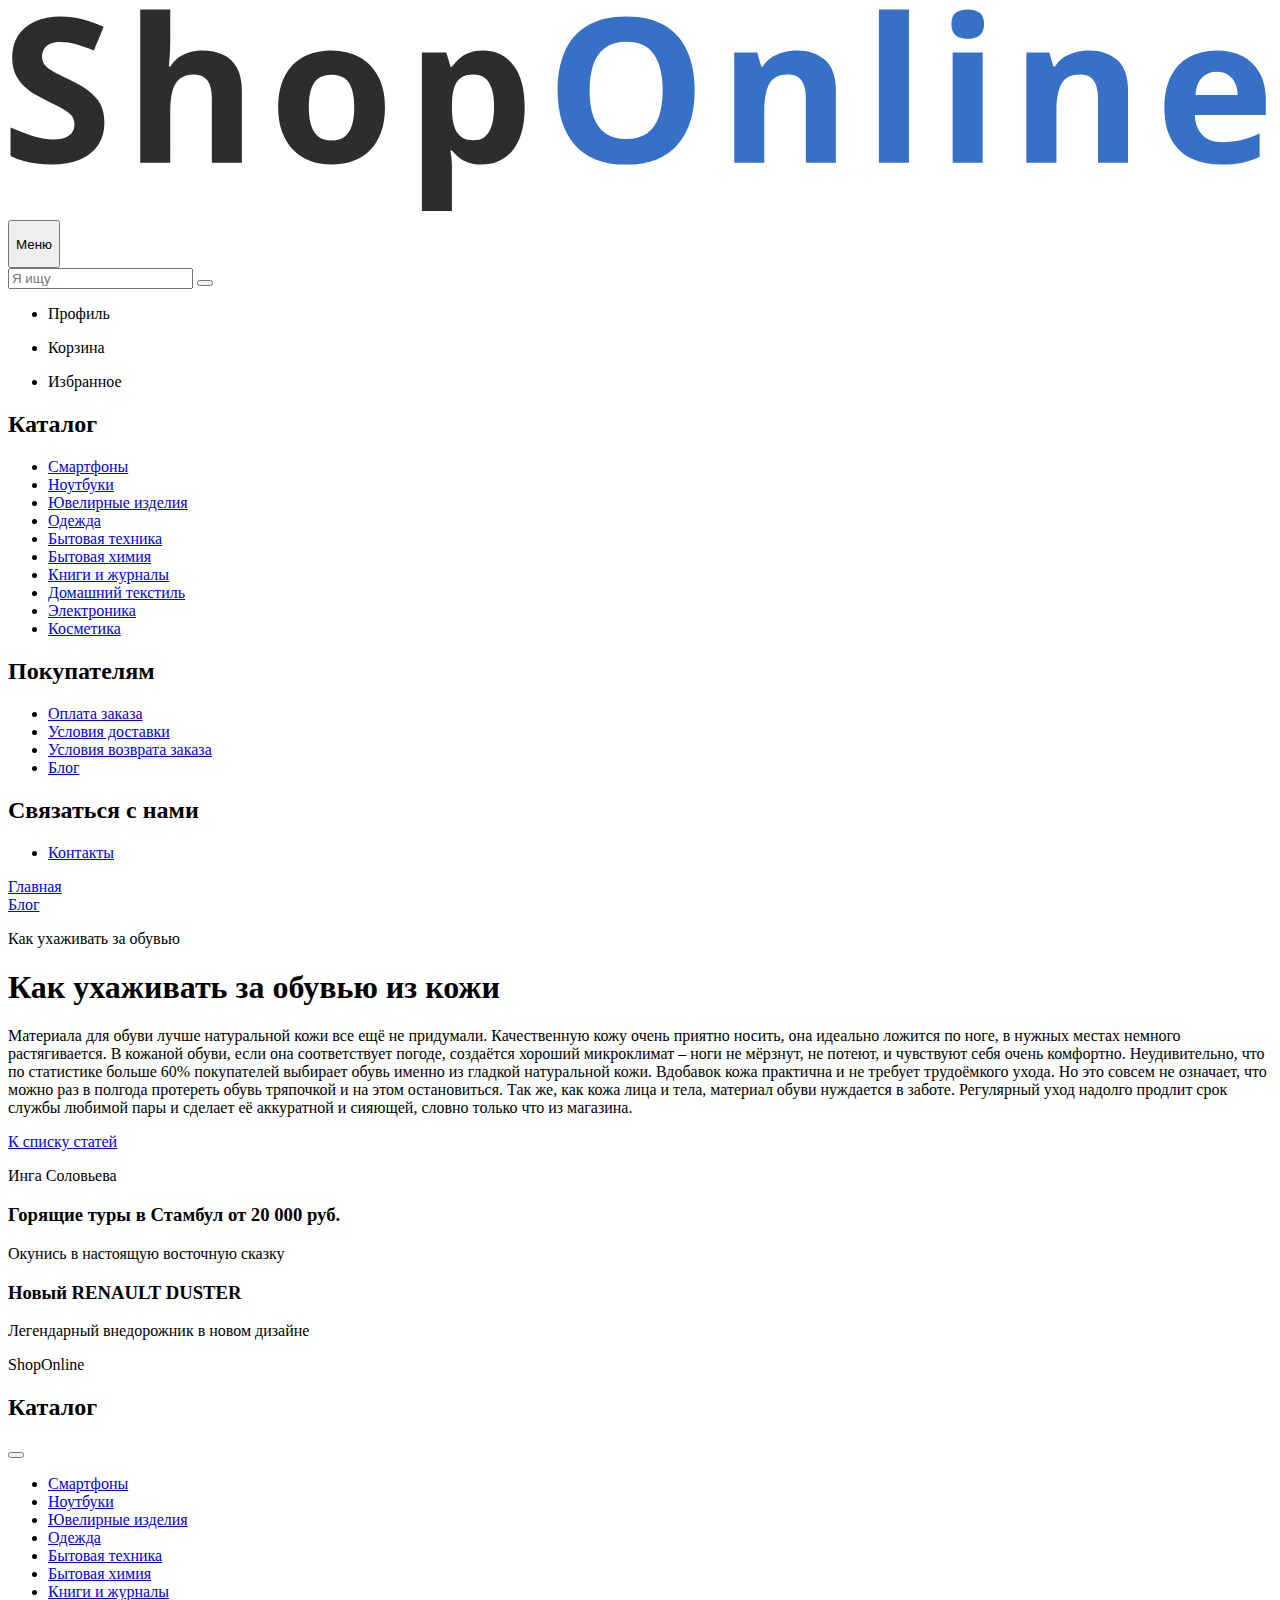
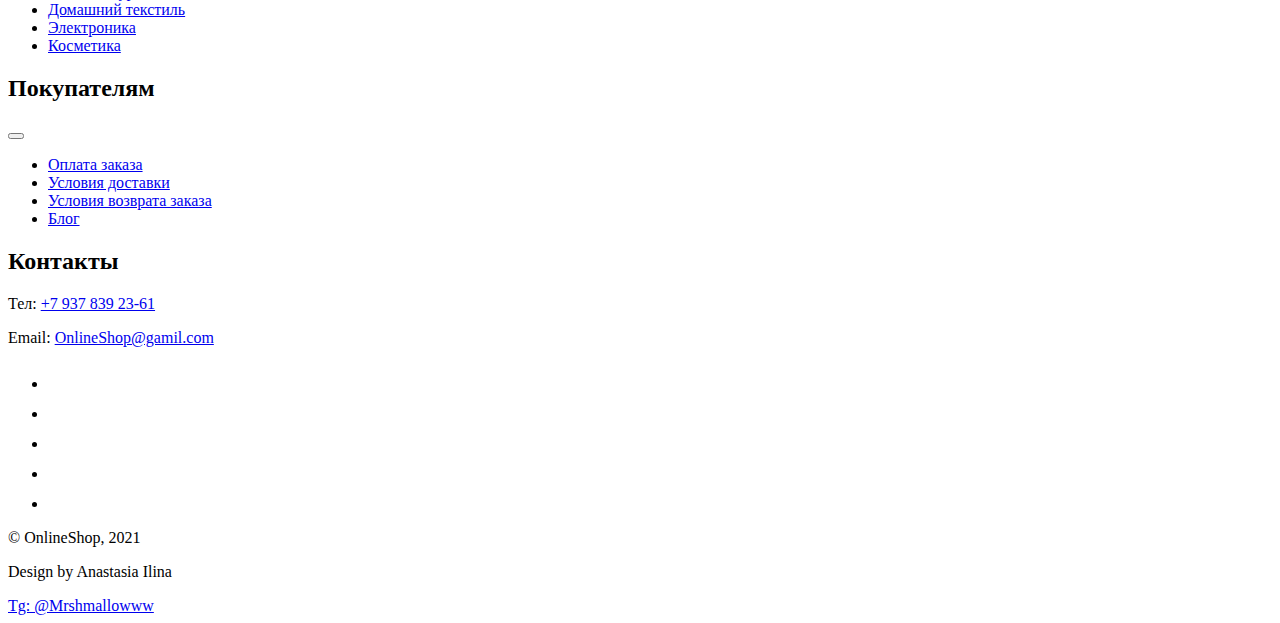
==== commit a444e983: "couurse" ====
--- a/pages/article.html
+++ b/pages/article.html
@@ -1 +1 @@
-<!DOCTYPE html><html lang="en"><head><meta charset="UTF-8"><meta name="viewport" content="width=device-width,initial-scale=1"><link rel="preload" href="../fonts/lato-light.woff2" as="font" type="font/woff2" crossorigin=""><link rel="preload" href="../fonts/lato-bold.woff2" as="font" type="font/woff2" crossorigin=""><link rel="preload" href="../fonts/lato-regular.woff2" as="font" type="font/woff2" crossorigin=""><link rel="preload" href="../fonts/OpenSans-Bold.woff2" as="font" type="font/woff2" crossorigin=""><style>@charset "UTF-8";html{line-height:1.15;-webkit-text-size-adjust:100%}body{margin:0}main{display:block}h1{font-size:2em;margin:.67em 0}a{background-color:transparent}button,input{font-family:inherit;font-size:100%;line-height:1.15;margin:0}button,input{overflow:visible}button{text-transform:none}button{-webkit-appearance:button}button::-moz-focus-inner{border-style:none;padding:0}button:-moz-focusring{outline:ButtonText dotted 1px}::-webkit-file-upload-button{-webkit-appearance:button;font:inherit}@font-face{font-family:Lato;font-weight:300;font-display:swap;src:url(fonts/Lato-300.woff2) format("woff2"),url(fonts/Lato-300.woff) format("woff")}@font-face{font-family:Lato;font-weight:400;font-display:swap;src:url(fonts/Lato-400.woff2) format("woff2"),url(fonts/Lato-400.woff) format("woff")}@font-face{font-family:Lato;font-weight:700;font-display:swap;src:url(fonts/Lato-700.woff2) format("woff2"),url(fonts/Lato-700.woff) format("woff")}html{position:relative;-webkit-box-sizing:border-box;-moz-box-sizing:border-box;box-sizing:border-box;height:100%}*,::after,::before{-webkit-box-sizing:inherit;-moz-box-sizing:inherit;box-sizing:inherit}body{min-width:320px;min-height:100%;background-color:#fff;font-family:Lato,sans-serif;font-style:normal;color:#2d2d2d;font-weight:400}button{padding:0;border:none;background-color:transparent}a{text-decoration:none;color:inherit}ul{list-style:none;padding:0;margin:0}h1,h2,h3,p{margin:0}.container{max-width:1920px;padding:0 75px;margin:0 auto;width:100%}@media (max-width:1919px) and (min-width:1024px){.container{max-width:100%;padding:0 42px}}@media (max-width:1024px){.container{max-width:1024px;padding:0 42px}}@media (max-width:768px){.container{max-width:768px;padding:0 34px}}@media (max-width:768px) and (min-width:320px){.container{max-width:320px;padding:0 20px}}.header-container{padding:27px 0 0}.header__wrapper{display:grid;grid-template-columns:1fr 1fr 4fr 1fr;-webkit-box-align:center;-webkit-align-items:center;-moz-box-align:center;align-items:center;gap:99px;padding-top:3px}.header__logo{padding-top:13px;grid-column:1/2;color:#2d2d2d;font-family:Open,sans-serif;font-size:30px;font-style:normal;font-weight:700;line-height:normal;letter-spacing:1.8px}.header__logo-span{color:#3670c7}.header__btn{max-height:61px;justify-self:end;-webkit-box-align:center;-webkit-align-items:center;-moz-box-align:center;align-items:center;width:151px;display:grid;grid-column:2/3;border-radius:10px;background:#3670c7;padding:9px 28px 9px 30px;gap:7px;color:#fff;font-family:Lato;font-size:22px;font-style:normal;font-weight:400;line-height:150%}.header__btn-icon{grid-column:1/2;background-image:url(img/menu.svg);background-position:center;background-repeat:no-repeat;width:24px;height:24px}.header__btn-text{grid-column:2/3}.header__form{grid-column:3/4}.header__label{display:block;position:relative;max-height:54px;width:757px}.header__input{-webkit-appearance:none;-moz-appearance:none;appearance:none;border-radius:30px;background:#efefef;padding:15px 40px;max-height:54px;min-width:100%;border:none}.header__input-btn{background-image:url(img/search.svg);background-color:#3670c7;background-position:center;max-width:101px;width:100%;height:100%;background-repeat:no-repeat;border-radius:30px;position:absolute;top:0;right:0}.header-panel{grid-column:4/5;display:grid;grid-template-columns:repeat(3,1fr);gap:70px;-webkit-box-align:center;-webkit-align-items:center;-moz-box-align:center;align-items:center}.header-panel__item{justify-items:center;display:grid;grid-template-rows:repeat(3,1fr);gap:4px}.header-icon{grid-row:1/3;width:36px;height:36px}.header-icon-profile{background-image:url(img/profile.svg);background-repeat:no-repeat}.header-icon-basket{background-image:url(img/basket.svg);background-repeat:no-repeat}.header-icon-favorites{background-image:url(img/favorite.svg);background-repeat:no-repeat}.header-panel__text{grid-row:3/4;color:#2d2d2d;font-family:Lato;font-size:16px;font-style:normal;font-weight:700}@media (max-width:1919px) and (min-width:1024px){.header__wrapper{grid-template-columns:1fr 1fr 1fr;grid-template-rows:1fr 1fr;gap:34px 89px}.header__logo{grid-column:1/3;grid-row:1/2}.header__btn{grid-column:1/2;grid-row:2/3;width:151px;max-height:54px}.header__form{grid-column:2/5;grid-row:2/3}.header__label{max-width:700px}.header-panel{grid-column:4/5;grid-row:1/2;max-width:354px;gap:60px}}@media (max-width:1024px){.header-container{padding:34px 0 0}.header__wrapper{grid-template-columns:1fr 1fr 1fr;grid-template-rows:1fr 1fr;gap:29px 45px}.header__logo{grid-column:1/3;grid-row:1/2}.header__btn{grid-column:1/2;grid-row:2/3;width:151px;max-height:54px}.header__form{grid-column:2/5;grid-row:2/3}.header__label{max-width:700px}.header-panel{grid-column:4/5;grid-row:1/2;max-width:354px;gap:60px}}@media (max-width:768px){.header-container{padding:27px 0 0}.header-container{padding:20px 0}.header__wrapper{grid-template-columns:1fr 1fr;grid-template-rows:1fr 1fr 1fr;gap:20px 71px}.header__logo{font-size:18px;grid-column:1/3;grid-row:1/2}.header__btn-icon{width:14px;height:14px}.header__btn{grid-column:1/2;grid-row:2/3;max-width:79px;max-height:30px;font-size:12px;padding:5px 14px}.header__form{grid-column:1/3;grid-row:3/4}.header__label{max-width:280px}.header__input-btn{max-height:30px;max-width:50px;-webkit-background-size:20px 20px;background-size:20px}.header-panel__item{gap:0;grid-template-rows:1fr}.header-panel{grid-column:2/3;grid-row:2/3;max-width:130px;gap:20px}.header-panel__text{display:none}.header__input{padding:9px 16px 11px;max-height:30px;max-width:280px;font-size:8px}.header__btn-icon{background-image:url(img/menu320.svg);width:14px;height:14px}.header-icon-profile{background-image:url(img/profile768.svg)}.header-icon-basket{background-image:url(img/basket768.svg)}.header-icon-favorites{background-image:url(img/favorite768.svg)}}@media (max-width:768px) and (min-width:320px){.header-container{padding:20px 0}.header__wrapper{grid-template-columns:1fr 1fr;grid-template-rows:1fr 1fr 1fr;gap:20px 71px}.header__logo{font-size:18px;grid-column:1/3;grid-row:1/2}.header__btn-icon{width:14px;height:14px}.header__btn{grid-column:1/2;grid-row:2/3;max-width:79px;max-height:30px;font-size:12px;padding:5px 14px}.header__form{grid-column:1/3;grid-row:3/4}.header__label{max-width:280px}.header__input{padding:9px 16px 11px;max-height:30px;max-width:280px;font-size:8px}.header__input-btn{max-height:30px;max-width:50px;-webkit-background-size:20px 20px;background-size:20px}.header-panel__item{gap:0;grid-template-rows:1fr}.header-panel{grid-column:2/3;grid-row:2/3;max-width:130px;gap:20px}.header-panel__text{display:none}.header__btn-icon{background-image:url(img/menu320.svg);width:14px;height:14px}.header-icon-profile{background-image:url(img/profile768.svg)}.header-icon-basket{background-image:url(img/basket768.svg)}.header-icon-favorites{background-image:url(img/favorite768.svg)}}.menu{background-color:#fff;position:absolute;padding:52px 0 92px;max-width:1800px;width:100%;-webkit-transform:translateY(-700px);-moz-transform:translateY(-700px);-ms-transform:translateY(-700px);transform:translateY(-700px);z-index:10}.menu-wrapper{display:-webkit-box;display:-webkit-flex;display:-moz-box;display:flex;gap:225px}.menu-title{font-size:38px;font-weight:700;font-style:normal;line-height:130%;margin-bottom:33px}.menu-list{display:-webkit-box;display:-webkit-flex;display:-moz-box;display:flex;-webkit-box-orient:vertical;-webkit-box-direction:normal;-webkit-flex-direction:column;-moz-box-orient:vertical;-moz-box-direction:normal;flex-direction:column;-webkit-align-content:space-between;align-content:space-between;-webkit-flex-wrap:wrap;flex-wrap:wrap;gap:20px;max-height:245px}.menu-catalog{min-width:533px}.menu-item,.menu-link{width:225px}.menu-link{font-size:22px;line-height:150%;font-style:normal;font-weight:400}@media (max-width:1919px) and (min-width:1024px){.menu{max-width:96%}.menu-wrapper{-webkit-flex-wrap:wrap;flex-wrap:wrap}.menu{-webkit-transform:translateY(-1400px);-moz-transform:translateY(-1400px);-ms-transform:translateY(-1400px);transform:translateY(-1400px)}}@media (max-width:1024px){.menu{max-width:90%;min-width:1024px;-webkit-transform:translateY(-1600px);-moz-transform:translateY(-1600px);-ms-transform:translateY(-1600px);transform:translateY(-1600px)}.menu-wrapper{-webkit-flex-wrap:wrap;flex-wrap:wrap}}@media (max-width:768px){.menu-catalog{min-width:220px}.menu{max-width:94%;-webkit-transform:translateY(-1800px);-moz-transform:translateY(-1800px);-ms-transform:translateY(-1800px);transform:translateY(-1800px)}.menu-wrapper{-webkit-box-orient:vertical;-webkit-box-direction:normal;-webkit-flex-direction:column;-moz-box-orient:vertical;-moz-box-direction:normal;flex-direction:column;gap:20px}.menu-list{max-height:510px;-webkit-flex-wrap:nowrap;flex-wrap:nowrap}.menu-item,.menu-link{width:100%}.menu-title{font-size:30px}.menu-link{font-size:18px}}.breadcrumps-wrapper{margin-bottom:80px}.section-breadcrumbs{display:-webkit-box;display:-webkit-flex;display:-moz-box;display:flex;gap:10px;-webkit-align-content:center;align-content:center}.section-breadcrumb{font-size:16px;line-height:130%;font-weight:700}.section-arrow{content:"";background-image:url(img/blog-arrow.svg);background-position:center;background-repeat:no-repeat;width:18px;height:18px}@media (max-width:768px){.breadcrumps-wrapper{margin-bottom:60px}.section-breadcrumb{font-size:14px}}@media (max-width:768px) and (min-width:320px){.menu{max-width:70%;min-width:320px}.section-breadcrumbs{gap:6px}.breadcrumps-wrapper{margin-bottom:31px}.section-breadcrumb{font-size:8px}.section-arrow{content:"";background-image:url(img/blog-arrow320.svg);background-repeat:no-repeat;width:11px;height:11px}}.article{padding:80px 0 150px}.article-conatainer{margin:0 auto;max-width:1770px}.article-wrapper{display:-webkit-box;display:-webkit-flex;display:-moz-box;display:flex;gap:143px}.article-title{color:#2d2d2d;font-size:50px;font-style:normal;font-weight:700;line-height:130%;margin-bottom:40px}.article-text{color:#2d2d2d;font-size:22px;font-style:normal;font-weight:400;line-height:150%;margin-bottom:150px}.reclame-card{width:532px;height:328px;background-repeat:no-repeat;display:-webkit-box;display:-webkit-flex;display:-moz-box;display:flex;-webkit-box-orient:vertical;-webkit-box-direction:normal;-webkit-flex-direction:column;-moz-box-orient:vertical;-moz-box-direction:normal;flex-direction:column;-webkit-box-align:start;-webkit-align-items:flex-start;-moz-box-align:start;align-items:flex-start;-webkit-box-pack:end;-webkit-justify-content:flex-end;-moz-box-pack:end;justify-content:flex-end;padding:43px 90px 43px 30px}.reclame-card_one{background-image:url(img/stambul.png);margin-bottom:50px}.reclame-card_two{background-image:url(img/car.png)}.reclame-card__title{color:#fff;font-size:32px;font-style:normal;font-weight:700;line-height:130%}.reclame-card__text{color:#fff;font-size:16px;font-style:normal;font-weight:700;line-height:130%}@media (max-width:1024px){.article{padding:40px 0 100px}.breadcrumps-wrapper-article{margin-bottom:60px}.article-conatainer{margin:0 auto;max-width:1024px;padding:0 42px}.article-wrapper{gap:35px}.reclame-card{width:300px;height:254px}.article-title{font-size:40px;margin-bottom:30px}.article-text{font-size:18px;line-height:150%}.reclame-card{padding:15px 20px 20px 15px}.reclame-card_one{background-image:url(css/img/stamb1024-768.png);margin-bottom:40px}.reclame-card_two{background-image:url(css/img/car1024-768.png)}.reclame-card__title{font-size:22px}.reclame-card__text{font-size:14px}}@media (max-width:768px){.article{padding:35px 0 80px}.article-conatainer{margin:0 auto;max-width:768px;padding:0 34px}.breadcrumps-wrapper-article{margin-bottom:50px}.article-wrapper{-webkit-box-orient:vertical;-webkit-box-direction:normal;-webkit-flex-direction:column;-moz-box-orient:vertical;-moz-box-direction:normal;flex-direction:column}.article-title{font-size:28px;margin-bottom:20px}.article-text{font-size:16px;margin-bottom:126px}.reclame{display:-webkit-box;display:-webkit-flex;display:-moz-box;display:flex;-webkit-box-pack:justify;-webkit-justify-content:space-between;-moz-box-pack:justify;justify-content:space-between}.reclame-card{width:320px}}@media (max-width:768px) and (min-width:320px){.article{padding:16px 0 52px}.article-conatainer{margin:0 auto;max-width:320px;padding:0 20px}.article-title{font-size:18px;margin-bottom:10px}.article-text{font-size:12px;margin-bottom:123px}.reclame{display:none}}</style><link rel="stylesheet" href="css/index.css" media="print" onload="this.media='all'"><title>Article</title><script type="module" src="js/index.js"></script></head><body><header class="header"><div class="container"><div class="header-container"><div class="header__wrapper"><p class="header__logo">Shop<span class="header__logo-span">Online</span></p><button class="header__btn" aria-label="Кнопка меню"><div class="header__btn-icon"></div><p class="header__btn-text">Меню</p></button><form class="header__form"><label class="header__label" for="header__input"><input class="header__input" id="header__input" type="text" placeholder="Я ищу"> <button class="header__input-btn" aria-label="Кнопка поиска"></button></label></form><ul class="header-panel"><li class="header-panel__item" tabindex="0"><div class="header-icon header-icon-profile"></div><p class="header-panel__text">Профиль</p></li><li class="header-panel__item" tabindex="0"><div class="header-icon header-icon-basket"></div><p class="header-panel__text">Корзина</p></li><li class="header-panel__item" tabindex="0"><div class="header-icon header-icon-favorites"></div><p class="header-panel__text">Избранное</p></li></ul></div></div><div class="menu"><div class="menu-wrapper"><div class="menu-wrapper-content menu-catalog"><h2 class="menu-title">Каталог</h2><ul class="menu-list"><li class="menu-item"><a href="#" class="menu-link">Смартфоны</a></li><li class="menu-item"><a href="#" class="menu-link">Ноутбуки</a></li><li class="menu-item"><a href="#" class="menu-link">Ювелирные изделия</a></li><li class="menu-item"><a href="#" class="menu-link">Одежда</a></li><li class="menu-item"><a href="#" class="menu-link">Бытовая техника</a></li><li class="menu-item"><a href="#" class="menu-link">Бытовая химия</a></li><li class="menu-item"><a href="#" class="menu-link">Книги и журналы</a></li><li class="menu-item"><a href="#" class="menu-link">Домашний текстиль</a></li><li class="menu-item"><a href="#" class="menu-link">Электроника</a></li><li class="menu-item"><a href="#" class="menu-link">Косметика</a></li></ul></div><div class="menu-wrapper-content"><h2 class="menu-title">Покупателям</h2><ul class="menu-list menu-list-buyers"><li class="menu-item menu-item-buyers"><a href="#" class="menu-link menu-link-buyers">Оплата заказа</a></li><li class="menu-item menu-item-buyers"><a href="#" class="menu-link menu-link-buyers">Условия доставки</a></li><li class="menu-item menu-item-buyers"><a href="#" class="menu-link menu-link-buyers">Условия возврата заказа</a></li><li class="menu-item menu-item-buyers"><a href="#" class="menu-link menu-link-buyers">Блог</a></li></ul></div><div class="menu-wrapper-content"><h2 class="menu-title">Связаться с нами</h2><ul class="menu-list menu-list-connection"><li class="menu-item menu-item-connection"><a href="#" class="menu-link menu-link-connection">Контакты</a></li></ul></div></div></div></div></header><main class="article"><div class="breadcrumps-wrapper breadcrumps-wrapper-article"><div class="container"><div class="section-breadcrumbs"><a href="./index-shop.html" class="section-breadcrumb">Главная</a><div class="section-arrow"></div><a href="./index-shop.html" class="section-breadcrumb">Блог</a><div class="section-arrow"></div><p class="section-breadcrumb">Как ухаживать за обувью</p></div></div></div><div class="article-conatainer"><div class="article-wrapper"><div class="article-inner"><h1 class="article-title">Как ухаживать за обувью из кожи</h1><p class="article-text">Материала для обуви лучше натуральной кожи все ещё не придумали. Качественную кожу очень приятно носить, она идеально ложится по ноге, в нужных местах немного растягивается. В кожаной обуви, если она соответствует погоде, создаётся хороший микроклимат – ноги не мёрзнут, не потеют, и чувствуют себя очень комфортно. Неудивительно, что по статистике больше 60% покупателей выбирает обувь именно из гладкой натуральной кожи. Вдобавок кожа практична и не требует трудоёмкого ухода. Но это совсем не означает, что можно раз в полгода протереть обувь тряпочкой и на этом остановиться. Так же, как кожа лица и тела, материал обуви нуждается в заботе. Регулярный уход надолго продлит срок службы любимой пары и сделает её аккуратной и сияющей, словно только что из магазина.</p><div class="article-bottom"><a href="./blog.html" class="article-btn"><div class="article-btn-img"></div>К списку статей</a><p class="article-author">Инга Соловьева</p></div></div><div class="reclame"><div class="reclame-card reclame-card_one"><h3 class="reclame-card__title">Горящие туры в Стамбул от 20 000 руб.</h3><p class="reclame-card__text">Окунись в настоящую восточную сказку</p></div><div class="reclame-card reclame-card_two"><h3 class="reclame-card__title">Новый RENAULT DUSTER</h3><p class="reclame-card__text">Легендарный внедорожник в новом дизайне</p></div></div></div></div></main><footer class="footer"><div class="container"><div class="footer-wrapper"><div class="footer-wrapper-top"><div class="footer-content-left"><p class="footer__logo">Shop<span class="footer__logo-span">Online</span></p></div><div class="footer-content-wrapper"><div class="footer-content-center"><div class="footer-content-center__wrapper footer-content-center__catalog"><h2 class="footer-title">Каталог</h2><ul class="footer-content-list"><li class="footer-content-item"><a href="#" class="footer-content-link">Смартфоны</a></li><li class="footer-content-item"><a href="#" class="footer-content-link">Ноутбуки</a></li><li class="footer-content-item"><a href="#" class="footer-content-link">Ювелирные изделия</a></li><li class="footer-content-item"><a href="#" class="footer-content-link">Одежда</a></li><li class="footer-content-item"><a href="#" class="footer-content-link">Бытовая техника</a></li><li class="footer-content-item"><a href="#" class="footer-content-link">Бытовая химия</a></li><li class="footer-content-item"><a href="#" class="footer-content-link">Книги и журналы</a></li><li class="footer-content-item"><a href="#" class="footer-content-link">Домашний текстиль</a></li><li class="footer-content-item"><a href="#" class="footer-content-link">Электроника</a></li><li class="footer-content-item"><a href="#" class="footer-content-link">Косметика</a></li></ul></div><div class="footer-content-center__wrapper"><h2 class="footer-title">Покупателям</h2><ul class="footer-content-list-buyers"><li class="footer-content-item-buyers"><a href="#" class="footer-content-link-buyers">Оплата заказа</a></li><li class="footer-content-item-buyers"><a href="#" class="footer-content-link-buyers">Условия доставки</a></li><li class="footer-content-item-buyers"><a href="#" class="footer-content-link-buyers">Условия возврата заказа</a></li><li class="footer-content-item-buyers"><a href="#" class="footer-content-link-buyers">Блог</a></li></ul></div></div><div class="footer-content-right"><div class="footer-content-contacts"><h2 class="footer-title">Контакты</h2><p class="footer-contact footer-phone">Тел: <a href="tel:+79378392361" class="footer-phone">+7 937 839 23-61</a></p><p class="footer-contact footer-email">Email: <a href="email:OnlineShop@gamil.com" class="footer-phone">OnlineShop@gamil.com</a></p><ul class="footer-social"><li class="footer-social-item"><a href="#" class="footer-social-link"><svg width="26" height="26" viewBox="0 0 26 26" fill="none" xmlns="http://www.w3.org/2000/svg"><path d="M18.1162 15.2318C17.8395 15.0896 16.4608 14.4143 16.2043 14.3229C15.9479 14.2264 15.76 14.1807 15.5746 14.465C15.3867 14.7469 14.8535 15.374 14.686 15.5645C14.5235 15.7523 14.3584 15.7752 14.0817 15.6355C12.4363 14.8129 11.3572 14.168 10.2731 12.3068C9.98616 11.8117 10.56 11.8473 11.0957 10.7783C11.1871 10.5904 11.1414 10.4305 11.0703 10.2883C10.9992 10.1461 10.4406 8.76992 10.2071 8.20879C9.98108 7.66289 9.74748 7.73906 9.57737 7.72891C9.41487 7.71875 9.22952 7.71875 9.04163 7.71875C8.85373 7.71875 8.55159 7.78984 8.29514 8.0666C8.0387 8.34844 7.31506 9.02637 7.31506 10.4025C7.31506 11.7787 8.31799 13.1117 8.4551 13.2996C8.59729 13.4875 10.428 16.3109 13.2387 17.5271C15.016 18.2939 15.7117 18.36 16.6004 18.2279C17.1412 18.1467 18.2559 17.5525 18.4869 16.8949C18.718 16.2398 18.718 15.6787 18.6494 15.5619C18.5809 15.4375 18.393 15.3664 18.1162 15.2318Z" fill="white"/><path d="M23.4914 8.59219C22.9176 7.22871 22.0949 6.00488 21.0463 4.95371C19.9977 3.90508 18.7738 3.07988 17.4078 2.50859C16.0113 1.92207 14.5285 1.625 13 1.625H12.9492C11.4106 1.63262 9.92014 1.9373 8.51858 2.53652C7.16526 3.11543 5.95158 3.93809 4.91311 4.98672C3.87463 6.03535 3.05959 7.2541 2.49592 8.6125C1.91194 10.0191 1.6174 11.5146 1.62502 13.0533C1.63264 14.8154 2.05412 16.5648 2.84377 18.1289V21.9883C2.84377 22.6332 3.36682 23.1562 4.01174 23.1562H7.87365C9.43772 23.9459 11.1871 24.3674 12.9492 24.375H13.0026C14.5235 24.375 15.9987 24.0805 17.3875 23.5041C18.7459 22.9379 19.9672 22.1254 21.0133 21.0869C22.0619 20.0484 22.8871 18.8348 23.4635 17.4814C24.0627 16.0799 24.3674 14.5895 24.375 13.0508C24.3826 11.5045 24.083 10.0039 23.4914 8.59219ZM19.6549 19.7133C17.875 21.4754 15.5137 22.4453 13 22.4453H12.9569C11.4258 22.4377 9.9049 22.0568 8.56174 21.3408L8.34846 21.2266H4.77346V17.6516L4.6592 17.4383C3.94319 16.0951 3.56233 14.5742 3.55471 13.0432C3.54455 10.5117 4.51194 8.13516 6.28674 6.34512C8.05901 4.55508 10.428 3.56484 12.9594 3.55469H13.0026C14.2721 3.55469 15.5035 3.80098 16.6639 4.28848C17.7963 4.76328 18.8119 5.44629 19.6854 6.31973C20.5563 7.19062 21.2418 8.20879 21.7166 9.34121C22.2092 10.5143 22.4555 11.7584 22.4504 13.0432C22.4352 15.5721 21.4424 17.941 19.6549 19.7133Z" fill="white"/></svg></a></li><li class="footer-social-item"><a href="#" class="footer-social-link"><svg width="26" height="26" viewBox="0 0 26 26" fill="none" xmlns="http://www.w3.org/2000/svg"><path d="M13 2C10.0149 2 9.6395 2.01375 8.46663 2.066C7.29375 2.121 6.49487 2.30525 5.795 2.5775C5.06088 2.85363 4.39593 3.28676 3.84663 3.84663C3.2871 4.39621 2.85402 5.06108 2.5775 5.795C2.30525 6.4935 2.11963 7.29375 2.066 8.4625C2.01375 9.63812 2 10.0121 2 13.0014C2 15.9879 2.01375 16.3619 2.066 17.5347C2.121 18.7063 2.30525 19.5051 2.5775 20.205C2.85938 20.9282 3.23475 21.5415 3.84663 22.1534C4.45713 22.7652 5.07037 23.142 5.79363 23.4225C6.49487 23.6947 7.29238 23.8804 8.46388 23.934C9.63813 23.9862 10.0121 24 13 24C15.9879 24 16.3605 23.9862 17.5347 23.934C18.7049 23.879 19.5065 23.6947 20.2064 23.4225C20.94 23.1462 21.6045 22.7131 22.1534 22.1534C22.7652 21.5415 23.1406 20.9282 23.4225 20.205C23.6934 19.5051 23.879 18.7063 23.934 17.5347C23.9862 16.3619 24 15.9879 24 13C24 10.0121 23.9862 9.63813 23.934 8.46388C23.879 7.29375 23.6934 6.4935 23.4225 5.795C23.146 5.06106 22.7129 4.39618 22.1534 3.84663C21.6042 3.28655 20.9392 2.85339 20.205 2.5775C19.5037 2.30525 18.7035 2.11963 17.5334 2.066C16.3591 2.01375 15.9865 2 12.9973 2H13.0014H13ZM12.0141 3.98275H13.0014C15.9384 3.98275 16.2863 3.99238 17.4454 4.046C18.5179 4.09413 19.1009 4.27425 19.4886 4.42412C20.0015 4.6235 20.3686 4.86275 20.7536 5.24775C21.1386 5.63275 21.3765 5.9985 21.5759 6.51275C21.7271 6.89913 21.9059 7.48213 21.954 8.55463C22.0076 9.71375 22.0186 10.0616 22.0186 12.9973C22.0186 15.9329 22.0076 16.2821 21.954 17.4412C21.9059 18.5138 21.7257 19.0954 21.5759 19.4831C21.3995 19.9607 21.118 20.3926 20.7522 20.7467C20.3672 21.1318 20.0015 21.3696 19.4873 21.569C19.1023 21.7203 18.5192 21.899 17.4454 21.9485C16.2863 22.0007 15.9384 22.0131 13.0014 22.0131C10.0644 22.0131 9.71513 22.0007 8.556 21.9485C7.4835 21.899 6.90188 21.7203 6.51412 21.569C6.03631 21.3929 5.60405 21.1119 5.24913 20.7467C4.88303 20.392 4.60112 19.9598 4.42412 19.4818C4.27425 19.0954 4.09413 18.5124 4.046 17.4399C3.99375 16.2808 3.98275 15.9329 3.98275 12.9945C3.98275 10.0575 3.99375 9.711 4.046 8.55187C4.0955 7.47937 4.27425 6.89638 4.4255 6.50863C4.62488 5.99575 4.86412 5.62862 5.24913 5.24362C5.63412 4.85862 5.99988 4.62075 6.51412 4.42138C6.90188 4.27013 7.4835 4.09138 8.556 4.04188C9.57075 3.99513 9.964 3.98138 12.0141 3.98V3.98275ZM18.8726 5.80875C18.6993 5.80875 18.5276 5.84289 18.3675 5.90923C18.2073 5.97557 18.0618 6.0728 17.9392 6.19537C17.8167 6.31794 17.7194 6.46346 17.6531 6.62361C17.5868 6.78376 17.5526 6.95541 17.5526 7.12875C17.5526 7.30209 17.5868 7.47374 17.6531 7.63389C17.7194 7.79404 17.8167 7.93956 17.9392 8.06213C18.0618 8.1847 18.2073 8.28193 18.3675 8.34827C18.5276 8.41461 18.6993 8.44875 18.8726 8.44875C19.2227 8.44875 19.5585 8.30968 19.806 8.06213C20.0536 7.81458 20.1926 7.47884 20.1926 7.12875C20.1926 6.77866 20.0536 6.44292 19.806 6.19537C19.5585 5.94782 19.2227 5.80875 18.8726 5.80875ZM13.0014 7.3515C12.2521 7.33981 11.508 7.47729 10.8123 7.75594C10.1167 8.0346 9.48346 8.44885 8.94946 8.97458C8.41546 9.50032 7.99138 10.127 7.70191 10.8182C7.41244 11.5094 7.26336 12.2513 7.26336 13.0007C7.26336 13.7501 7.41244 14.4919 7.70191 15.1831C7.99138 15.8743 8.41546 16.5011 8.94946 17.0268C9.48346 17.5525 10.1167 17.9668 10.8123 18.2454C11.508 18.5241 12.2521 18.6616 13.0014 18.6499C14.4844 18.6267 15.8988 18.0214 16.9393 16.9645C17.9799 15.9076 18.5631 14.4839 18.5631 13.0007C18.5631 11.5175 17.9799 10.0938 16.9393 9.03691C15.8988 7.97999 14.4844 7.37464 13.0014 7.3515ZM13.0014 9.33288C13.974 9.33288 14.9067 9.71923 15.5944 10.407C16.2821 11.0947 16.6685 12.0274 16.6685 13C16.6685 13.9726 16.2821 14.9053 15.5944 15.593C14.9067 16.2808 13.974 16.6671 13.0014 16.6671C12.0288 16.6671 11.096 16.2808 10.4083 15.593C9.72061 14.9053 9.33425 13.9726 9.33425 13C9.33425 12.0274 9.72061 11.0947 10.4083 10.407C11.096 9.71923 12.0288 9.33288 13.0014 9.33288Z" fill="white"/></svg></a></li><li class="footer-social-item"><a href="#" class="footer-social-link"><svg width="26" height="26" viewBox="0 0 26 26" fill="none" xmlns="http://www.w3.org/2000/svg"><path d="M24.375 12.9291C24.375 12.8732 24.375 12.8097 24.3725 12.7361C24.3699 12.5304 24.3648 12.2994 24.3598 12.0531C24.3395 11.3447 24.3039 10.6388 24.248 9.97358C24.1719 9.05698 24.0602 8.29272 23.9078 7.7189C23.747 7.12006 23.4319 6.5739 22.9939 6.13502C22.5559 5.69614 22.0104 5.3799 21.4119 5.21792C20.6934 5.02495 19.2867 4.90562 17.3062 4.83198C16.3643 4.79644 15.3562 4.77358 14.3482 4.76089C13.9953 4.75581 13.6678 4.75327 13.3732 4.75073H12.6268C12.3322 4.75327 12.0047 4.75581 11.6518 4.76089C10.6438 4.77358 9.63574 4.79644 8.69375 4.83198C6.71328 4.90815 5.3041 5.02749 4.58809 5.21792C3.98938 5.3795 3.44365 5.69561 3.0056 6.13455C2.56755 6.57349 2.25255 7.11986 2.09219 7.7189C1.9373 8.29272 1.82812 9.05698 1.75195 9.97358C1.69609 10.6388 1.66055 11.3447 1.64023 12.0531C1.63262 12.2994 1.63008 12.5304 1.62754 12.7361C1.62754 12.8097 1.625 12.8732 1.625 12.9291V13.0712C1.625 13.1271 1.625 13.1906 1.62754 13.2642C1.63008 13.4699 1.63516 13.7009 1.64023 13.9472C1.66055 14.6556 1.69609 15.3615 1.75195 16.0267C1.82812 16.9433 1.93984 17.7076 2.09219 18.2814C2.41719 19.4976 3.37187 20.4574 4.58809 20.7824C5.3041 20.9753 6.71328 21.0947 8.69375 21.1683C9.63574 21.2039 10.6438 21.2267 11.6518 21.2394C12.0047 21.2445 12.3322 21.247 12.6268 21.2496H13.3732C13.6678 21.247 13.9953 21.2445 14.3482 21.2394C15.3562 21.2267 16.3643 21.2039 17.3062 21.1683C19.2867 21.0921 20.6959 20.9728 21.4119 20.7824C22.6281 20.4574 23.5828 19.5001 23.9078 18.2814C24.0627 17.7076 24.1719 16.9433 24.248 16.0267C24.3039 15.3615 24.3395 14.6556 24.3598 13.9472C24.3674 13.7009 24.3699 13.4699 24.3725 13.2642C24.3725 13.1906 24.375 13.1271 24.375 13.0712V12.9291ZM22.5469 13.0611C22.5469 13.1144 22.5469 13.1728 22.5443 13.2414C22.5418 13.4394 22.5367 13.6578 22.5316 13.8939C22.5139 14.5693 22.4783 15.2447 22.425 15.8718C22.3564 16.6894 22.26 17.3597 22.1406 17.8091C21.9832 18.3957 21.5211 18.8603 20.9371 19.0152C20.4039 19.1574 19.0607 19.2716 17.2352 19.3402C16.3109 19.3757 15.3156 19.3986 14.3229 19.4113C13.975 19.4164 13.6525 19.4189 13.3631 19.4189H12.6369L11.6771 19.4113C10.6844 19.3986 9.6916 19.3757 8.76484 19.3402C6.93926 19.2691 5.59355 19.1574 5.06289 19.0152C4.47891 18.8578 4.0168 18.3957 3.85938 17.8091C3.74004 17.3597 3.64355 16.6894 3.575 15.8718C3.52168 15.2447 3.48867 14.5693 3.46836 13.8939C3.46074 13.6578 3.4582 13.4369 3.45566 13.2414C3.45566 13.1728 3.45312 13.1119 3.45312 13.0611V12.9392C3.45312 12.8859 3.45313 12.8275 3.45566 12.7589C3.4582 12.5609 3.46328 12.3425 3.46836 12.1064C3.48613 11.431 3.52168 10.7556 3.575 10.1285C3.64355 9.31089 3.74004 8.64057 3.85938 8.19116C4.0168 7.60464 4.47891 7.13999 5.06289 6.98511C5.59609 6.84292 6.93926 6.72866 8.76484 6.66011C9.68906 6.62456 10.6844 6.60171 11.6771 6.58901C12.025 6.58393 12.3475 6.5814 12.6369 6.5814H13.3631L14.3229 6.58901C15.3156 6.60171 16.3084 6.62456 17.2352 6.66011C19.0607 6.7312 20.4064 6.84292 20.9371 6.98511C21.5211 7.14253 21.9832 7.60464 22.1406 8.19116C22.26 8.64057 22.3564 9.31089 22.425 10.1285C22.4783 10.7556 22.5113 11.431 22.5316 12.1064C22.5393 12.3425 22.5418 12.5634 22.5443 12.7589C22.5443 12.8275 22.5469 12.8884 22.5469 12.9392V13.0611ZM10.7402 16.4025L16.6309 12.9748L10.7402 9.5978V16.4025Z" fill="white"/></svg></a></li><li class="footer-social-item"><a href="#" class="footer-social-link"><svg width="26" height="26" viewBox="0 0 26 26" fill="none" xmlns="http://www.w3.org/2000/svg"><path d="M19.5 2.1665H16.25C14.8135 2.1665 13.4357 2.73719 12.4199 3.75301C11.4041 4.76883 10.8334 6.14658 10.8334 7.58317V10.8332H7.58337V15.1665H10.8334V23.8332H15.1667V15.1665H18.4167L19.5 10.8332H15.1667V7.58317C15.1667 7.29585 15.2808 7.0203 15.484 6.81714C15.6872 6.61397 15.9627 6.49984 16.25 6.49984H19.5V2.1665Z" stroke="white" stroke-width="2" stroke-linecap="round" stroke-linejoin="round"/></svg></a></li><li class="footer-social-item"><a href="#" class="footer-social-link"><svg width="26" height="26" viewBox="0 0 26 26" fill="none" xmlns="http://www.w3.org/2000/svg"><path d="M21.1818 3.24682C20.921 3.26579 20.665 3.32698 20.4238 3.428H20.4205C20.1889 3.51982 19.088 3.98294 17.4143 4.68494L11.4164 7.211C7.11257 9.02288 2.88188 10.8071 2.88188 10.8071L2.93226 10.7876C2.93226 10.7876 2.64057 10.8835 2.33588 11.0923C2.14765 11.2121 1.98567 11.3688 1.85976 11.553C1.71026 11.7724 1.59001 12.1079 1.63469 12.4549C1.70782 13.0415 2.08807 13.3933 2.36107 13.5875C2.63732 13.7841 2.90057 13.8759 2.90057 13.8759H2.90707L6.87451 15.2125C7.05244 15.7837 8.0835 19.1734 8.33132 19.9543C8.47757 20.4206 8.61975 20.7123 8.79769 20.9349C8.88382 21.0487 8.98457 21.1438 9.10563 21.2201C9.16857 21.2567 9.23567 21.2857 9.3055 21.3063L9.26488 21.2965C9.27707 21.2998 9.28682 21.3095 9.29575 21.3128C9.32825 21.3217 9.35019 21.3249 9.39163 21.3314C10.0197 21.5216 10.5243 21.1316 10.5243 21.1316L10.5527 21.1088L12.8951 18.976L16.8211 21.9879L16.9105 22.0261C17.7287 22.3853 18.5574 22.1854 18.9954 21.8328C19.4366 21.4777 19.608 21.0235 19.608 21.0235L19.6364 20.9504L22.6703 5.40807C22.7564 5.02457 22.7784 4.66544 22.6833 4.31688C22.5853 3.96411 22.3589 3.66071 22.0488 3.46619C21.7883 3.30785 21.4862 3.23142 21.1818 3.24682ZM21.0998 4.91244C21.0965 4.96363 21.1063 4.95794 21.0835 5.05625V5.06519L18.0781 20.4458C18.0651 20.4678 18.0431 20.5157 17.983 20.5636C17.9196 20.614 17.8693 20.6457 17.6052 20.5409L12.8033 16.8594L9.90269 19.5033L10.5121 15.6114L18.3576 8.29894C18.6809 7.99832 18.5729 7.93494 18.5729 7.93494C18.5956 7.56607 18.0846 7.82688 18.0846 7.82688L8.19157 13.9556L8.18832 13.9393L3.44657 12.3428V12.3395L3.43438 12.3371C3.44269 12.3343 3.45083 12.331 3.45876 12.3273L3.48476 12.3143L3.50994 12.3054C3.50994 12.3054 7.74388 10.5211 12.0477 8.70925C14.2024 7.80169 16.3734 6.88763 18.0431 6.18238C19.7128 5.48119 20.947 4.96688 21.0169 4.93925C21.0835 4.91325 21.0518 4.91325 21.0998 4.91325V4.91244Z" fill="white"/></svg></a></li></ul></div></div></div></div><div class="footer-wrapper-bottom"><p class="footer-copyright">© OnlineShop, 2021</p><div class="footer-developer-wrapper"><p class="footer-developer">Design by Anastasia Ilina</p><a href="#" class="footer-developer-social">Tg: @Mrshmallowww</a></div></div></div></div></footer></body></html>+<!DOCTYPE html><html lang="en"><head><meta charset="UTF-8"><meta name="viewport" content="width=device-width,initial-scale=1"><link rel="preload" href="../fonts/lato-light.woff2" as="font" type="font/woff2" crossorigin><link rel="preload" href="../fonts/lato-bold.woff2" as="font" type="font/woff2" crossorigin><link rel="preload" href="../fonts/lato-regular.woff2" as="font" type="font/woff2" crossorigin><link rel="preload" href="../fonts/OpenSans-Bold.woff2" as="font" type="font/woff2" crossorigin><link rel="stylesheet" href="css/index.css"><title>Article</title><script type="module" src="js/index.min.js"></script></head><body><header class="header"><div class="container"><div class="header-container"><div class="header__wrapper"><a href="./index.html" class="header__logo"><svg class="header__logo-svg" viewBox="0 0 188 31" fill="none" xmlns="http://www.w3.org/2000/svg"><path d="M14.3369 17.0527C14.3369 18.3223 14.0293 19.4258 13.4141 20.3633C12.7988 21.3008 11.9004 22.0234 10.7188 22.5312C9.54688 23.0391 8.12109 23.293 6.44141 23.293C5.69922 23.293 4.97168 23.2441 4.25879 23.1465C3.55566 23.0488 2.87695 22.9072 2.22266 22.7217C1.57812 22.5264 0.962891 22.2871 0.376953 22.0039V17.7852C1.39258 18.2344 2.44727 18.6396 3.54102 19.001C4.63477 19.3623 5.71875 19.543 6.79297 19.543C7.53516 19.543 8.13086 19.4453 8.58008 19.25C9.03906 19.0547 9.37109 18.7861 9.57617 18.4443C9.78125 18.1025 9.88379 17.7119 9.88379 17.2725C9.88379 16.7354 9.70312 16.2764 9.3418 15.8955C8.98047 15.5146 8.48242 15.1582 7.84766 14.8262C7.22266 14.4941 6.51465 14.1377 5.72363 13.7568C5.22559 13.5225 4.68359 13.2393 4.09766 12.9072C3.51172 12.5654 2.95508 12.1504 2.42773 11.6621C1.90039 11.1738 1.46582 10.583 1.12402 9.88965C0.791992 9.18652 0.625977 8.34668 0.625977 7.37012C0.625977 6.09082 0.918945 4.99707 1.50488 4.08887C2.09082 3.18066 2.92578 2.4873 4.00977 2.00879C5.10352 1.52051 6.39258 1.27637 7.87695 1.27637C8.99023 1.27637 10.0498 1.4082 11.0557 1.67188C12.0713 1.92578 13.1309 2.29688 14.2344 2.78516L12.7695 6.31543C11.7832 5.91504 10.8994 5.60742 10.1182 5.39258C9.33691 5.16797 8.54102 5.05566 7.73047 5.05566C7.16406 5.05566 6.68066 5.14844 6.28027 5.33398C5.87988 5.50977 5.57715 5.76367 5.37207 6.0957C5.16699 6.41797 5.06445 6.79395 5.06445 7.22363C5.06445 7.73145 5.21094 8.16113 5.50391 8.5127C5.80664 8.85449 6.25586 9.18652 6.85156 9.50879C7.45703 9.83105 8.20898 10.207 9.10742 10.6367C10.2012 11.1543 11.1338 11.6963 11.9053 12.2627C12.6865 12.8193 13.2871 13.4785 13.707 14.2402C14.127 14.9922 14.3369 15.9297 14.3369 17.0527ZM24.135 0.207031V4.85059C24.135 5.66113 24.1057 6.43262 24.0471 7.16504C23.9982 7.89746 23.9592 8.41504 23.9299 8.71777H24.1643C24.5158 8.15137 24.9309 7.69238 25.4094 7.34082C25.8977 6.98926 26.4348 6.73047 27.0207 6.56445C27.6066 6.39844 28.2365 6.31543 28.9104 6.31543C30.092 6.31543 31.1223 6.52539 32.0012 6.94531C32.8801 7.35547 33.5637 8.00488 34.052 8.89355C34.5402 9.77246 34.7844 10.915 34.7844 12.3213V23H30.3166V13.4346C30.3166 12.2627 30.1018 11.3789 29.6721 10.7832C29.2424 10.1875 28.5783 9.88965 27.6799 9.88965C26.7814 9.88965 26.0734 10.0996 25.5559 10.5195C25.0383 10.9297 24.6721 11.54 24.4572 12.3506C24.2424 13.1514 24.135 14.1328 24.135 15.2949V23H19.6672V0.207031H24.135ZM56.0668 14.7822C56.0668 16.1494 55.8812 17.3604 55.5102 18.415C55.1488 19.4697 54.6166 20.3633 53.9135 21.0957C53.2201 21.8184 52.3803 22.3652 51.3939 22.7363C50.4174 23.1074 49.3139 23.293 48.0834 23.293C46.9311 23.293 45.8715 23.1074 44.9047 22.7363C43.9477 22.3652 43.1127 21.8184 42.3998 21.0957C41.6967 20.3633 41.1498 19.4697 40.7592 18.415C40.3783 17.3604 40.1879 16.1494 40.1879 14.7822C40.1879 12.9658 40.5102 11.4277 41.1547 10.168C41.7992 8.9082 42.7172 7.95117 43.9086 7.29688C45.1 6.64258 46.5209 6.31543 48.1713 6.31543C49.7045 6.31543 51.0619 6.64258 52.2436 7.29688C53.435 7.95117 54.3676 8.9082 55.0414 10.168C55.725 11.4277 56.0668 12.9658 56.0668 14.7822ZM44.7436 14.7822C44.7436 15.8564 44.8607 16.7598 45.0951 17.4922C45.3295 18.2246 45.6957 18.7764 46.1937 19.1475C46.6918 19.5186 47.3412 19.7041 48.142 19.7041C48.933 19.7041 49.5727 19.5186 50.0609 19.1475C50.559 18.7764 50.9203 18.2246 51.1449 17.4922C51.3793 16.7598 51.4965 15.8564 51.4965 14.7822C51.4965 13.6982 51.3793 12.7998 51.1449 12.0869C50.9203 11.3643 50.559 10.8223 50.0609 10.4609C49.5629 10.0996 48.9135 9.91895 48.1127 9.91895C46.9311 9.91895 46.0717 10.3242 45.5346 11.1348C45.0072 11.9453 44.7436 13.1611 44.7436 14.7822ZM70.6695 6.31543C72.5152 6.31543 74.0045 7.0332 75.1373 8.46875C76.2799 9.9043 76.8512 12.0088 76.8512 14.7822C76.8512 16.6377 76.5826 18.2002 76.0455 19.4697C75.5084 20.7295 74.7662 21.6816 73.8189 22.3262C72.8717 22.9707 71.7828 23.293 70.5523 23.293C69.7613 23.293 69.0826 23.1953 68.5162 23C67.9498 22.7949 67.4664 22.5361 67.066 22.2236C66.6656 21.9014 66.3189 21.5596 66.026 21.1982H65.7916C65.8697 21.5889 65.9283 21.9893 65.9674 22.3994C66.0064 22.8096 66.026 23.21 66.026 23.6006V30.207H61.5582V6.62305H65.191L65.8209 8.74707H66.026C66.3189 8.30762 66.6754 7.90234 67.0953 7.53125C67.5152 7.16016 68.0182 6.86719 68.6041 6.65234C69.1998 6.42773 69.8883 6.31543 70.6695 6.31543ZM69.234 9.88965C68.4527 9.88965 67.8326 10.0508 67.3736 10.373C66.9146 10.6953 66.5777 11.1787 66.3629 11.8232C66.1578 12.4678 66.0455 13.2832 66.026 14.2695V14.7529C66.026 15.8076 66.1236 16.7012 66.3189 17.4336C66.524 18.166 66.8609 18.7227 67.3297 19.1035C67.8082 19.4844 68.4625 19.6748 69.2926 19.6748C69.9762 19.6748 70.5377 19.4844 70.9771 19.1035C71.4166 18.7227 71.7438 18.166 71.9586 17.4336C72.1832 16.6914 72.2955 15.7881 72.2955 14.7236C72.2955 13.1221 72.0465 11.916 71.5484 11.1055C71.0504 10.2949 70.2789 9.88965 69.234 9.88965Z" fill="#2D2D2D"/><path d="M102.133 12.2627C102.133 13.9131 101.928 15.417 101.517 16.7744C101.107 18.1221 100.482 19.2842 99.6424 20.2607C98.8123 21.2373 97.7576 21.9893 96.4783 22.5166C95.199 23.0342 93.6853 23.293 91.9373 23.293C90.1893 23.293 88.6756 23.0342 87.3963 22.5166C86.117 21.9893 85.0574 21.2373 84.2176 20.2607C83.3875 19.2842 82.7674 18.1172 82.3572 16.7598C81.9471 15.4023 81.742 13.8936 81.742 12.2334C81.742 10.0166 82.1033 8.08789 82.826 6.44727C83.5584 4.79687 84.6814 3.51758 86.1951 2.60938C87.7088 1.70117 89.6326 1.24707 91.9666 1.24707C94.2908 1.24707 96.2 1.70117 97.6941 2.60938C99.198 3.51758 100.311 4.79687 101.034 6.44727C101.766 8.09766 102.133 10.0361 102.133 12.2627ZM86.5027 12.2627C86.5027 13.7568 86.6883 15.0459 87.0594 16.1299C87.4402 17.2041 88.0311 18.0342 88.8318 18.6201C89.6326 19.1963 90.6678 19.4844 91.9373 19.4844C93.2264 19.4844 94.2713 19.1963 95.0721 18.6201C95.8728 18.0342 96.4539 17.2041 96.8152 16.1299C97.1863 15.0459 97.3719 13.7568 97.3719 12.2627C97.3719 10.0166 96.952 8.24902 96.1121 6.95996C95.2723 5.6709 93.8904 5.02637 91.9666 5.02637C90.6873 5.02637 89.6424 5.31934 88.8318 5.90527C88.0311 6.48145 87.4402 7.31152 87.0594 8.39551C86.6883 9.46973 86.5027 10.7588 86.5027 12.2627ZM117.321 6.31543C119.069 6.31543 120.476 6.79395 121.54 7.75098C122.604 8.69824 123.137 10.2217 123.137 12.3213V23H118.669V13.4346C118.669 12.2627 118.454 11.3789 118.024 10.7832C117.604 10.1875 116.94 9.88965 116.032 9.88965C114.665 9.88965 113.732 10.3535 113.234 11.2812C112.736 12.209 112.487 13.5469 112.487 15.2949V23H108.02V6.62305H111.433L112.033 8.71777H112.282C112.634 8.15137 113.068 7.69238 113.586 7.34082C114.113 6.98926 114.694 6.73047 115.329 6.56445C115.974 6.39844 116.638 6.31543 117.321 6.31543ZM134.004 23H129.536V0.207031H134.004V23ZM144.974 6.62305V23H140.506V6.62305H144.974ZM142.747 0.207031C143.412 0.207031 143.983 0.363281 144.461 0.675781C144.94 0.978516 145.179 1.5498 145.179 2.38965C145.179 3.21973 144.94 3.7959 144.461 4.11816C143.983 4.43066 143.412 4.58691 142.747 4.58691C142.074 4.58691 141.497 4.43066 141.019 4.11816C140.55 3.7959 140.316 3.21973 140.316 2.38965C140.316 1.5498 140.55 0.978516 141.019 0.675781C141.497 0.363281 142.074 0.207031 142.747 0.207031ZM160.778 6.31543C162.526 6.31543 163.932 6.79395 164.997 7.75098C166.061 8.69824 166.593 10.2217 166.593 12.3213V23H162.126V13.4346C162.126 12.2627 161.911 11.3789 161.481 10.7832C161.061 10.1875 160.397 9.88965 159.489 9.88965C158.122 9.88965 157.189 10.3535 156.691 11.2812C156.193 12.209 155.944 13.5469 155.944 15.2949V23H151.476V6.62305H154.889L155.49 8.71777H155.739C156.09 8.15137 156.525 7.69238 157.043 7.34082C157.57 6.98926 158.151 6.73047 158.786 6.56445C159.43 6.39844 160.094 6.31543 160.778 6.31543ZM179.746 6.31543C181.26 6.31543 182.563 6.6084 183.657 7.19434C184.751 7.77051 185.596 8.61035 186.191 9.71387C186.787 10.8174 187.085 12.165 187.085 13.7568V15.9248H176.523C176.572 17.1846 176.948 18.1758 177.651 18.8984C178.364 19.6113 179.35 19.9678 180.61 19.9678C181.655 19.9678 182.612 19.8604 183.481 19.6455C184.35 19.4307 185.244 19.1084 186.162 18.6787V22.1357C185.351 22.5361 184.502 22.8291 183.613 23.0146C182.734 23.2002 181.665 23.293 180.405 23.293C178.764 23.293 177.309 22.9902 176.04 22.3848C174.78 21.7793 173.789 20.8564 173.066 19.6162C172.353 18.376 171.997 16.8135 171.997 14.9287C171.997 13.0146 172.319 11.4229 172.964 10.1533C173.618 8.87402 174.526 7.91699 175.688 7.28223C176.85 6.6377 178.203 6.31543 179.746 6.31543ZM179.775 9.49414C178.906 9.49414 178.183 9.77246 177.607 10.3291C177.041 10.8857 176.714 11.7598 176.626 12.9512H182.895C182.886 12.2871 182.763 11.6963 182.529 11.1787C182.304 10.6611 181.963 10.251 181.504 9.94824C181.054 9.64551 180.478 9.49414 179.775 9.49414Z" fill="#3670C7"/></svg> </a><button class="header__btn" aria-label="Кнопка меню"><div class="header__btn-icon"></div><p class="header__btn-text">Меню</p></button><form class="header__form"><label class="header__label" for="header__input"><input class="header__input" id="header__input" type="text" placeholder="Я ищу"> <button class="header__input-btn" aria-label="Кнопка поиска"></button></label></form><ul class="header-panel"><li class="header-panel__item" tabindex="0"><div class="header-icon header-icon-profile"></div><p class="header-panel__text">Профиль</p></li><li class="header-panel__item" tabindex="0"><div class="header-icon header-icon-basket"></div><p class="header-panel__text">Корзина</p></li><li class="header-panel__item" tabindex="0"><div class="header-icon header-icon-favorites"></div><p class="header-panel__text">Избранное</p></li></ul></div></div></div><div class="menu"><div class="menu-wrapper"><div class="menu-wrapper-content menu-catalog"><h2 class="menu-title">Каталог</h2><ul class="menu-list"><li class="menu-item"><a href="#" class="menu-link">Смартфоны</a></li><li class="menu-item"><a href="#" class="menu-link">Ноутбуки</a></li><li class="menu-item"><a href="#" class="menu-link">Ювелирные изделия</a></li><li class="menu-item"><a href="#" class="menu-link">Одежда</a></li><li class="menu-item"><a href="#" class="menu-link">Бытовая техника</a></li><li class="menu-item"><a href="#" class="menu-link">Бытовая химия</a></li><li class="menu-item"><a href="#" class="menu-link">Книги и журналы</a></li><li class="menu-item"><a href="#" class="menu-link">Домашний текстиль</a></li><li class="menu-item"><a href="#" class="menu-link">Электроника</a></li><li class="menu-item"><a href="#" class="menu-link">Косметика</a></li></ul></div><div class="menu-wrapper-content"><h2 class="menu-title">Покупателям</h2><ul class="menu-list menu-list-buyers"><li class="menu-item menu-item-buyers"><a href="#" class="menu-link menu-link-buyers">Оплата заказа</a></li><li class="menu-item menu-item-buyers"><a href="#" class="menu-link menu-link-buyers">Условия доставки</a></li><li class="menu-item menu-item-buyers"><a href="#" class="menu-link menu-link-buyers">Условия возврата заказа</a></li><li class="menu-item menu-item-buyers"><a href="#" class="menu-link menu-link-buyers">Блог</a></li></ul></div><div class="menu-wrapper-content"><h2 class="menu-title">Связаться с нами</h2><ul class="menu-list menu-list-connection"><li class="menu-item menu-item-connection"><a href="#" class="menu-link menu-link-connection">Контакты</a></li></ul></div></div></div></header><main class="article"><div class="breadcrumps-wrapper breadcrumps-wrapper-article"><div class="container"><div class="section-breadcrumbs"><a href="./index-shop.html" class="section-breadcrumb">Главная</a><div class="section-arrow"></div><a href="./index-shop.html" class="section-breadcrumb">Блог</a><div class="section-arrow"></div><p class="section-breadcrumb">Как ухаживать за обувью</p></div></div></div><div class="article-conatainer"><div class="article-wrapper"><div class="article-inner"><h1 class="article-title">Как ухаживать за обувью из кожи</h1><p class="article-text">Материала для обуви лучше натуральной кожи все ещё не придумали. Качественную кожу очень приятно носить, она идеально ложится по ноге, в нужных местах немного растягивается. В кожаной обуви, если она соответствует погоде, создаётся хороший микроклимат – ноги не мёрзнут, не потеют, и чувствуют себя очень комфортно. Неудивительно, что по статистике больше 60% покупателей выбирает обувь именно из гладкой натуральной кожи. Вдобавок кожа практична и не требует трудоёмкого ухода. Но это совсем не означает, что можно раз в полгода протереть обувь тряпочкой и на этом остановиться. Так же, как кожа лица и тела, материал обуви нуждается в заботе. Регулярный уход надолго продлит срок службы любимой пары и сделает её аккуратной и сияющей, словно только что из магазина.</p><div class="article-bottom"><a href="./blog.html" class="article-btn"><div class="article-btn-img"></div>К списку статей</a><p class="article-author">Инга Соловьева</p></div></div><div class="reclame"><div class="reclame-card reclame-card_one"><h3 class="reclame-card__title">Горящие туры в Стамбул от 20 000 руб.</h3><p class="reclame-card__text">Окунись в настоящую восточную сказку</p></div><div class="reclame-card reclame-card_two"><h3 class="reclame-card__title">Новый RENAULT DUSTER</h3><p class="reclame-card__text">Легендарный внедорожник в новом дизайне</p></div></div></div></div></main><footer class="footer"><div class="container"><div class="footer-wrapper"><div class="footer-wrapper-top"><div class="footer-content-left"><p class="footer__logo">Shop<span class="footer__logo-span">Online</span></p></div><div class="footer-content-wrapper"><div class="footer-content-center"><div class="footer-content-center__wrapper footer-content-center__catalog"><div class="footer-title-wrapper"><h2 class="footer-title">Каталог</h2><button class="footer-title-btn"></button></div><ul class="footer-content-list"><li class="footer-content-item"><a href="#" class="footer-content-link">Смартфоны</a></li><li class="footer-content-item"><a href="#" class="footer-content-link">Ноутбуки</a></li><li class="footer-content-item"><a href="#" class="footer-content-link">Ювелирные изделия</a></li><li class="footer-content-item"><a href="#" class="footer-content-link">Одежда</a></li><li class="footer-content-item"><a href="#" class="footer-content-link">Бытовая техника</a></li><li class="footer-content-item"><a href="#" class="footer-content-link">Бытовая химия</a></li><li class="footer-content-item"><a href="#" class="footer-content-link">Книги и журналы</a></li><li class="footer-content-item"><a href="#" class="footer-content-link">Домашний текстиль</a></li><li class="footer-content-item"><a href="#" class="footer-content-link">Электроника</a></li><li class="footer-content-item"><a href="#" class="footer-content-link">Косметика</a></li></ul></div><div class="footer-content-center__wrapper"><div class="footer-title-wrapper"><h2 class="footer-title">Покупателям</h2><button class="footer-title-btn"></button></div><ul class="footer-content-list-buyers"><li class="footer-content-item-buyers"><a href="#" class="footer-content-link-buyers">Оплата заказа</a></li><li class="footer-content-item-buyers"><a href="#" class="footer-content-link-buyers">Условия доставки</a></li><li class="footer-content-item-buyers"><a href="#" class="footer-content-link-buyers">Условия возврата заказа</a></li><li class="footer-content-item-buyers"><a href="#" class="footer-content-link-buyers">Блог</a></li></ul></div></div><div class="footer-content-right"><div class="footer-content-contacts"><h2 class="footer-title">Контакты</h2><p class="footer-contact footer-phone">Тел: <a href="tel:+79378392361" class="footer-phone">+7 937 839 23-61</a></p><p class="footer-contact footer-email">Email: <a href="email:OnlineShop@gamil.com" class="footer-phone">OnlineShop@gamil.com</a></p><ul class="footer-social"><li class="footer-social-item"><a href="#" class="footer-social-link"><svg width="26" height="26" viewBox="0 0 26 26" fill="none" xmlns="http://www.w3.org/2000/svg"><path d="M18.1162 15.2318C17.8395 15.0896 16.4608 14.4143 16.2043 14.3229C15.9479 14.2264 15.76 14.1807 15.5746 14.465C15.3867 14.7469 14.8535 15.374 14.686 15.5645C14.5235 15.7523 14.3584 15.7752 14.0817 15.6355C12.4363 14.8129 11.3572 14.168 10.2731 12.3068C9.98616 11.8117 10.56 11.8473 11.0957 10.7783C11.1871 10.5904 11.1414 10.4305 11.0703 10.2883C10.9992 10.1461 10.4406 8.76992 10.2071 8.20879C9.98108 7.66289 9.74748 7.73906 9.57737 7.72891C9.41487 7.71875 9.22952 7.71875 9.04163 7.71875C8.85373 7.71875 8.55159 7.78984 8.29514 8.0666C8.0387 8.34844 7.31506 9.02637 7.31506 10.4025C7.31506 11.7787 8.31799 13.1117 8.4551 13.2996C8.59729 13.4875 10.428 16.3109 13.2387 17.5271C15.016 18.2939 15.7117 18.36 16.6004 18.2279C17.1412 18.1467 18.2559 17.5525 18.4869 16.8949C18.718 16.2398 18.718 15.6787 18.6494 15.5619C18.5809 15.4375 18.393 15.3664 18.1162 15.2318Z" fill="white"/><path d="M23.4914 8.59219C22.9176 7.22871 22.0949 6.00488 21.0463 4.95371C19.9977 3.90508 18.7738 3.07988 17.4078 2.50859C16.0113 1.92207 14.5285 1.625 13 1.625H12.9492C11.4106 1.63262 9.92014 1.9373 8.51858 2.53652C7.16526 3.11543 5.95158 3.93809 4.91311 4.98672C3.87463 6.03535 3.05959 7.2541 2.49592 8.6125C1.91194 10.0191 1.6174 11.5146 1.62502 13.0533C1.63264 14.8154 2.05412 16.5648 2.84377 18.1289V21.9883C2.84377 22.6332 3.36682 23.1562 4.01174 23.1562H7.87365C9.43772 23.9459 11.1871 24.3674 12.9492 24.375H13.0026C14.5235 24.375 15.9987 24.0805 17.3875 23.5041C18.7459 22.9379 19.9672 22.1254 21.0133 21.0869C22.0619 20.0484 22.8871 18.8348 23.4635 17.4814C24.0627 16.0799 24.3674 14.5895 24.375 13.0508C24.3826 11.5045 24.083 10.0039 23.4914 8.59219ZM19.6549 19.7133C17.875 21.4754 15.5137 22.4453 13 22.4453H12.9569C11.4258 22.4377 9.9049 22.0568 8.56174 21.3408L8.34846 21.2266H4.77346V17.6516L4.6592 17.4383C3.94319 16.0951 3.56233 14.5742 3.55471 13.0432C3.54455 10.5117 4.51194 8.13516 6.28674 6.34512C8.05901 4.55508 10.428 3.56484 12.9594 3.55469H13.0026C14.2721 3.55469 15.5035 3.80098 16.6639 4.28848C17.7963 4.76328 18.8119 5.44629 19.6854 6.31973C20.5563 7.19062 21.2418 8.20879 21.7166 9.34121C22.2092 10.5143 22.4555 11.7584 22.4504 13.0432C22.4352 15.5721 21.4424 17.941 19.6549 19.7133Z" fill="white"/></svg></a></li><li class="footer-social-item"><a href="#" class="footer-social-link"><svg width="26" height="26" viewBox="0 0 26 26" fill="none" xmlns="http://www.w3.org/2000/svg"><path d="M13 2C10.0149 2 9.6395 2.01375 8.46663 2.066C7.29375 2.121 6.49487 2.30525 5.795 2.5775C5.06088 2.85363 4.39593 3.28676 3.84663 3.84663C3.2871 4.39621 2.85402 5.06108 2.5775 5.795C2.30525 6.4935 2.11963 7.29375 2.066 8.4625C2.01375 9.63812 2 10.0121 2 13.0014C2 15.9879 2.01375 16.3619 2.066 17.5347C2.121 18.7063 2.30525 19.5051 2.5775 20.205C2.85938 20.9282 3.23475 21.5415 3.84663 22.1534C4.45713 22.7652 5.07037 23.142 5.79363 23.4225C6.49487 23.6947 7.29238 23.8804 8.46388 23.934C9.63813 23.9862 10.0121 24 13 24C15.9879 24 16.3605 23.9862 17.5347 23.934C18.7049 23.879 19.5065 23.6947 20.2064 23.4225C20.94 23.1462 21.6045 22.7131 22.1534 22.1534C22.7652 21.5415 23.1406 20.9282 23.4225 20.205C23.6934 19.5051 23.879 18.7063 23.934 17.5347C23.9862 16.3619 24 15.9879 24 13C24 10.0121 23.9862 9.63813 23.934 8.46388C23.879 7.29375 23.6934 6.4935 23.4225 5.795C23.146 5.06106 22.7129 4.39618 22.1534 3.84663C21.6042 3.28655 20.9392 2.85339 20.205 2.5775C19.5037 2.30525 18.7035 2.11963 17.5334 2.066C16.3591 2.01375 15.9865 2 12.9973 2H13.0014H13ZM12.0141 3.98275H13.0014C15.9384 3.98275 16.2863 3.99238 17.4454 4.046C18.5179 4.09413 19.1009 4.27425 19.4886 4.42412C20.0015 4.6235 20.3686 4.86275 20.7536 5.24775C21.1386 5.63275 21.3765 5.9985 21.5759 6.51275C21.7271 6.89913 21.9059 7.48213 21.954 8.55463C22.0076 9.71375 22.0186 10.0616 22.0186 12.9973C22.0186 15.9329 22.0076 16.2821 21.954 17.4412C21.9059 18.5138 21.7257 19.0954 21.5759 19.4831C21.3995 19.9607 21.118 20.3926 20.7522 20.7467C20.3672 21.1318 20.0015 21.3696 19.4873 21.569C19.1023 21.7203 18.5192 21.899 17.4454 21.9485C16.2863 22.0007 15.9384 22.0131 13.0014 22.0131C10.0644 22.0131 9.71513 22.0007 8.556 21.9485C7.4835 21.899 6.90188 21.7203 6.51412 21.569C6.03631 21.3929 5.60405 21.1119 5.24913 20.7467C4.88303 20.392 4.60112 19.9598 4.42412 19.4818C4.27425 19.0954 4.09413 18.5124 4.046 17.4399C3.99375 16.2808 3.98275 15.9329 3.98275 12.9945C3.98275 10.0575 3.99375 9.711 4.046 8.55187C4.0955 7.47937 4.27425 6.89638 4.4255 6.50863C4.62488 5.99575 4.86412 5.62862 5.24913 5.24362C5.63412 4.85862 5.99988 4.62075 6.51412 4.42138C6.90188 4.27013 7.4835 4.09138 8.556 4.04188C9.57075 3.99513 9.964 3.98138 12.0141 3.98V3.98275ZM18.8726 5.80875C18.6993 5.80875 18.5276 5.84289 18.3675 5.90923C18.2073 5.97557 18.0618 6.0728 17.9392 6.19537C17.8167 6.31794 17.7194 6.46346 17.6531 6.62361C17.5868 6.78376 17.5526 6.95541 17.5526 7.12875C17.5526 7.30209 17.5868 7.47374 17.6531 7.63389C17.7194 7.79404 17.8167 7.93956 17.9392 8.06213C18.0618 8.1847 18.2073 8.28193 18.3675 8.34827C18.5276 8.41461 18.6993 8.44875 18.8726 8.44875C19.2227 8.44875 19.5585 8.30968 19.806 8.06213C20.0536 7.81458 20.1926 7.47884 20.1926 7.12875C20.1926 6.77866 20.0536 6.44292 19.806 6.19537C19.5585 5.94782 19.2227 5.80875 18.8726 5.80875ZM13.0014 7.3515C12.2521 7.33981 11.508 7.47729 10.8123 7.75594C10.1167 8.0346 9.48346 8.44885 8.94946 8.97458C8.41546 9.50032 7.99138 10.127 7.70191 10.8182C7.41244 11.5094 7.26336 12.2513 7.26336 13.0007C7.26336 13.7501 7.41244 14.4919 7.70191 15.1831C7.99138 15.8743 8.41546 16.5011 8.94946 17.0268C9.48346 17.5525 10.1167 17.9668 10.8123 18.2454C11.508 18.5241 12.2521 18.6616 13.0014 18.6499C14.4844 18.6267 15.8988 18.0214 16.9393 16.9645C17.9799 15.9076 18.5631 14.4839 18.5631 13.0007C18.5631 11.5175 17.9799 10.0938 16.9393 9.03691C15.8988 7.97999 14.4844 7.37464 13.0014 7.3515ZM13.0014 9.33288C13.974 9.33288 14.9067 9.71923 15.5944 10.407C16.2821 11.0947 16.6685 12.0274 16.6685 13C16.6685 13.9726 16.2821 14.9053 15.5944 15.593C14.9067 16.2808 13.974 16.6671 13.0014 16.6671C12.0288 16.6671 11.096 16.2808 10.4083 15.593C9.72061 14.9053 9.33425 13.9726 9.33425 13C9.33425 12.0274 9.72061 11.0947 10.4083 10.407C11.096 9.71923 12.0288 9.33288 13.0014 9.33288Z" fill="white"/></svg></a></li><li class="footer-social-item"><a href="#" class="footer-social-link"><svg width="26" height="26" viewBox="0 0 26 26" fill="none" xmlns="http://www.w3.org/2000/svg"><path d="M24.375 12.9291C24.375 12.8732 24.375 12.8097 24.3725 12.7361C24.3699 12.5304 24.3648 12.2994 24.3598 12.0531C24.3395 11.3447 24.3039 10.6388 24.248 9.97358C24.1719 9.05698 24.0602 8.29272 23.9078 7.7189C23.747 7.12006 23.4319 6.5739 22.9939 6.13502C22.5559 5.69614 22.0104 5.3799 21.4119 5.21792C20.6934 5.02495 19.2867 4.90562 17.3062 4.83198C16.3643 4.79644 15.3562 4.77358 14.3482 4.76089C13.9953 4.75581 13.6678 4.75327 13.3732 4.75073H12.6268C12.3322 4.75327 12.0047 4.75581 11.6518 4.76089C10.6438 4.77358 9.63574 4.79644 8.69375 4.83198C6.71328 4.90815 5.3041 5.02749 4.58809 5.21792C3.98938 5.3795 3.44365 5.69561 3.0056 6.13455C2.56755 6.57349 2.25255 7.11986 2.09219 7.7189C1.9373 8.29272 1.82812 9.05698 1.75195 9.97358C1.69609 10.6388 1.66055 11.3447 1.64023 12.0531C1.63262 12.2994 1.63008 12.5304 1.62754 12.7361C1.62754 12.8097 1.625 12.8732 1.625 12.9291V13.0712C1.625 13.1271 1.625 13.1906 1.62754 13.2642C1.63008 13.4699 1.63516 13.7009 1.64023 13.9472C1.66055 14.6556 1.69609 15.3615 1.75195 16.0267C1.82812 16.9433 1.93984 17.7076 2.09219 18.2814C2.41719 19.4976 3.37187 20.4574 4.58809 20.7824C5.3041 20.9753 6.71328 21.0947 8.69375 21.1683C9.63574 21.2039 10.6438 21.2267 11.6518 21.2394C12.0047 21.2445 12.3322 21.247 12.6268 21.2496H13.3732C13.6678 21.247 13.9953 21.2445 14.3482 21.2394C15.3562 21.2267 16.3643 21.2039 17.3062 21.1683C19.2867 21.0921 20.6959 20.9728 21.4119 20.7824C22.6281 20.4574 23.5828 19.5001 23.9078 18.2814C24.0627 17.7076 24.1719 16.9433 24.248 16.0267C24.3039 15.3615 24.3395 14.6556 24.3598 13.9472C24.3674 13.7009 24.3699 13.4699 24.3725 13.2642C24.3725 13.1906 24.375 13.1271 24.375 13.0712V12.9291ZM22.5469 13.0611C22.5469 13.1144 22.5469 13.1728 22.5443 13.2414C22.5418 13.4394 22.5367 13.6578 22.5316 13.8939C22.5139 14.5693 22.4783 15.2447 22.425 15.8718C22.3564 16.6894 22.26 17.3597 22.1406 17.8091C21.9832 18.3957 21.5211 18.8603 20.9371 19.0152C20.4039 19.1574 19.0607 19.2716 17.2352 19.3402C16.3109 19.3757 15.3156 19.3986 14.3229 19.4113C13.975 19.4164 13.6525 19.4189 13.3631 19.4189H12.6369L11.6771 19.4113C10.6844 19.3986 9.6916 19.3757 8.76484 19.3402C6.93926 19.2691 5.59355 19.1574 5.06289 19.0152C4.47891 18.8578 4.0168 18.3957 3.85938 17.8091C3.74004 17.3597 3.64355 16.6894 3.575 15.8718C3.52168 15.2447 3.48867 14.5693 3.46836 13.8939C3.46074 13.6578 3.4582 13.4369 3.45566 13.2414C3.45566 13.1728 3.45312 13.1119 3.45312 13.0611V12.9392C3.45312 12.8859 3.45313 12.8275 3.45566 12.7589C3.4582 12.5609 3.46328 12.3425 3.46836 12.1064C3.48613 11.431 3.52168 10.7556 3.575 10.1285C3.64355 9.31089 3.74004 8.64057 3.85938 8.19116C4.0168 7.60464 4.47891 7.13999 5.06289 6.98511C5.59609 6.84292 6.93926 6.72866 8.76484 6.66011C9.68906 6.62456 10.6844 6.60171 11.6771 6.58901C12.025 6.58393 12.3475 6.5814 12.6369 6.5814H13.3631L14.3229 6.58901C15.3156 6.60171 16.3084 6.62456 17.2352 6.66011C19.0607 6.7312 20.4064 6.84292 20.9371 6.98511C21.5211 7.14253 21.9832 7.60464 22.1406 8.19116C22.26 8.64057 22.3564 9.31089 22.425 10.1285C22.4783 10.7556 22.5113 11.431 22.5316 12.1064C22.5393 12.3425 22.5418 12.5634 22.5443 12.7589C22.5443 12.8275 22.5469 12.8884 22.5469 12.9392V13.0611ZM10.7402 16.4025L16.6309 12.9748L10.7402 9.5978V16.4025Z" fill="white"/></svg></a></li><li class="footer-social-item"><a href="#" class="footer-social-link"><svg width="26" height="26" viewBox="0 0 26 26" fill="none" xmlns="http://www.w3.org/2000/svg"><path d="M19.5 2.1665H16.25C14.8135 2.1665 13.4357 2.73719 12.4199 3.75301C11.4041 4.76883 10.8334 6.14658 10.8334 7.58317V10.8332H7.58337V15.1665H10.8334V23.8332H15.1667V15.1665H18.4167L19.5 10.8332H15.1667V7.58317C15.1667 7.29585 15.2808 7.0203 15.484 6.81714C15.6872 6.61397 15.9627 6.49984 16.25 6.49984H19.5V2.1665Z" stroke="white" stroke-width="2" stroke-linecap="round" stroke-linejoin="round"/></svg></a></li><li class="footer-social-item"><a href="#" class="footer-social-link"><svg width="26" height="26" viewBox="0 0 26 26" fill="none" xmlns="http://www.w3.org/2000/svg"><path d="M21.1818 3.24682C20.921 3.26579 20.665 3.32698 20.4238 3.428H20.4205C20.1889 3.51982 19.088 3.98294 17.4143 4.68494L11.4164 7.211C7.11257 9.02288 2.88188 10.8071 2.88188 10.8071L2.93226 10.7876C2.93226 10.7876 2.64057 10.8835 2.33588 11.0923C2.14765 11.2121 1.98567 11.3688 1.85976 11.553C1.71026 11.7724 1.59001 12.1079 1.63469 12.4549C1.70782 13.0415 2.08807 13.3933 2.36107 13.5875C2.63732 13.7841 2.90057 13.8759 2.90057 13.8759H2.90707L6.87451 15.2125C7.05244 15.7837 8.0835 19.1734 8.33132 19.9543C8.47757 20.4206 8.61975 20.7123 8.79769 20.9349C8.88382 21.0487 8.98457 21.1438 9.10563 21.2201C9.16857 21.2567 9.23567 21.2857 9.3055 21.3063L9.26488 21.2965C9.27707 21.2998 9.28682 21.3095 9.29575 21.3128C9.32825 21.3217 9.35019 21.3249 9.39163 21.3314C10.0197 21.5216 10.5243 21.1316 10.5243 21.1316L10.5527 21.1088L12.8951 18.976L16.8211 21.9879L16.9105 22.0261C17.7287 22.3853 18.5574 22.1854 18.9954 21.8328C19.4366 21.4777 19.608 21.0235 19.608 21.0235L19.6364 20.9504L22.6703 5.40807C22.7564 5.02457 22.7784 4.66544 22.6833 4.31688C22.5853 3.96411 22.3589 3.66071 22.0488 3.46619C21.7883 3.30785 21.4862 3.23142 21.1818 3.24682ZM21.0998 4.91244C21.0965 4.96363 21.1063 4.95794 21.0835 5.05625V5.06519L18.0781 20.4458C18.0651 20.4678 18.0431 20.5157 17.983 20.5636C17.9196 20.614 17.8693 20.6457 17.6052 20.5409L12.8033 16.8594L9.90269 19.5033L10.5121 15.6114L18.3576 8.29894C18.6809 7.99832 18.5729 7.93494 18.5729 7.93494C18.5956 7.56607 18.0846 7.82688 18.0846 7.82688L8.19157 13.9556L8.18832 13.9393L3.44657 12.3428V12.3395L3.43438 12.3371C3.44269 12.3343 3.45083 12.331 3.45876 12.3273L3.48476 12.3143L3.50994 12.3054C3.50994 12.3054 7.74388 10.5211 12.0477 8.70925C14.2024 7.80169 16.3734 6.88763 18.0431 6.18238C19.7128 5.48119 20.947 4.96688 21.0169 4.93925C21.0835 4.91325 21.0518 4.91325 21.0998 4.91325V4.91244Z" fill="white"/></svg></a></li></ul></div></div></div></div><div class="footer-wrapper-bottom"><p class="footer-copyright">© OnlineShop, 2021</p><div class="footer-developer-wrapper"><p class="footer-developer">Design by Anastasia Ilina</p><a href="#" class="footer-developer-social">Tg: @Mrshmallowww</a></div></div></div></div></footer></body></html>